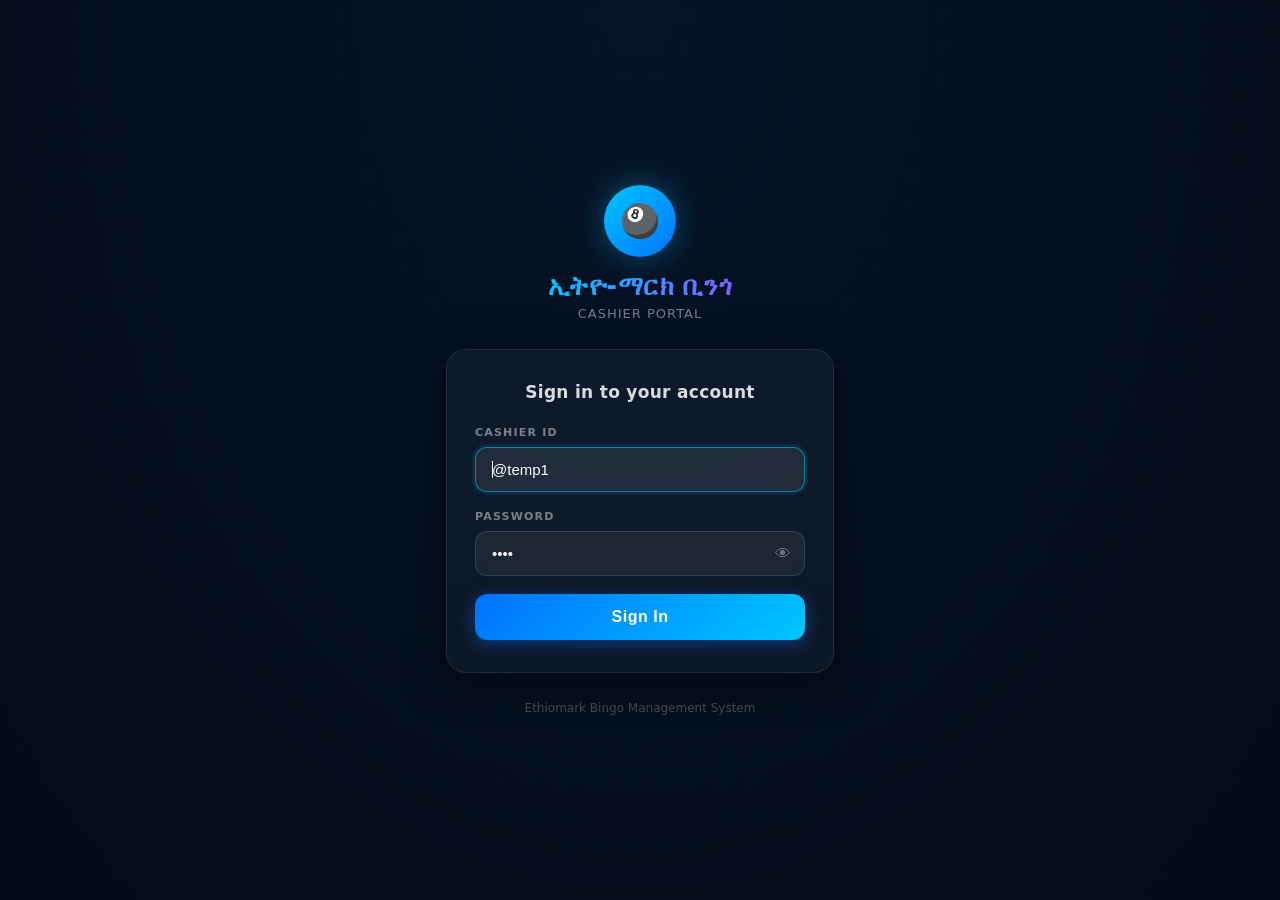
==== index.html @ 882103a0 "Add option to round profit to nearest ten in settings Adds a new toggle to the settings UI to enable" ====
<!DOCTYPE html>
<html lang="en">
<head>
  <meta charset="UTF-8">
  <meta name="viewport" content="width=device-width, initial-scale=1">
  <title>Ethiomark Bingo</title>

  <!-- ─── Stylesheets ─── -->
  <link rel="stylesheet" href="bootstrap/css/base.css">
  <link rel="stylesheet" href="bootstrap/css/app.css">
  <link rel="stylesheet" href="bootstrap/css/themes.css">

  <!-- ─── Thin IDB wrapper (audio cache) ─── -->
  <script>
    const dbPromise = (function () {
      return new Promise((resolve, reject) => {
        const req = indexedDB.open('bingo-audio-cache', 1);

        req.onupgradeneeded = e => {
          const db = e.target.result;
          if (!db.objectStoreNames.contains('audios')) {
            db.createObjectStore('audios');
          }
        };

        req.onsuccess = e => {
          const idb = e.target.result;
          resolve({
            get: (store, key) => new Promise((res, rej) => {
              const r = idb.transaction(store, 'readonly').objectStore(store).get(key);
              r.onsuccess = () => res(r.result);
              r.onerror  = () => rej(r.error);
            }),
            transaction: (store, mode) => {
              const tx = idb.transaction(store, mode);
              const st = tx.objectStore(store);
              return {
                objectStore: () => st,
                store: { put: (blob, key) => st.put(blob, key) },
                done: new Promise((res, rej) => {
                  tx.oncomplete = res;
                  tx.onerror    = () => rej(tx.error);
                })
              };
            }
          });
        };

        req.onerror = () => reject(req.error);
      });
    })();
  </script>

  <!-- ─── Theme init (runs before render to avoid flash) ─── -->
  <script>
    (function () {
      var t = localStorage.getItem('em_theme') || 'dark';
      document.documentElement.setAttribute('data-theme', t);
    })();
  </script>

  <!-- ─── External libraries ─── -->
  <script src="bootstrap/js/jquery.js"></script>
  <script src="bootstrap/js/bootstrap.bundle.min.js"></script>
  <script src="cards_data.js"></script>
  <script src="db.js"></script>
  <script src="api.js"></script>

  <style>
    /* ── Bonus notification popup ── */
    .bonus-notification {
      position: fixed;
      top: 18%;
      right: 50px;
      margin-right: 10px;
      width: 250px;
      padding: 15px;
      background-color: #fff;
      border-radius: 20px;
      border: 3px solid green;
      box-shadow: 0 8px 16px rgba(0, 0, 0, 0.2);
      z-index: 9999;
      text-align: center;
      animation: slideIn 1s ease-out forwards, shake 0.5s infinite;
    }

    .close-btn {
      position: absolute;
      top: -10px;
      right: -10px;
      font-size: 24px;
      font-weight: bold;
      color: white;
      background-color: #ff8c00;
      border-radius: 50%;
      padding: 5px 10px;
      cursor: pointer;
      box-shadow: 0 4px 8px rgba(0, 0, 0, 0.3);
      transition: background-color 0.3s, transform 0.2s;
      z-index: 10000;
    }
    .close-btn:hover {
      background-color: #ff4500;
      transform: scale(1.2);
    }

    .bonus-text {
      font-weight: bold;
      letter-spacing: 2px;
      font-size: 30px;
      color: green;
      background: linear-gradient(to right, #ffcc33, #ff8c00);
      -webkit-background-clip: text;
      border: 3px solid #ffb400;
      padding: 10px;
      border-radius: 10px;
      box-shadow: 0 0 10px #ffb400, 0 0 15px #ff8c00, 0 0 20px #ff8c00;
      position: relative;
    }

    .confetti {
      position: absolute;
      top: -50px;
      left: 0;
      right: 0;
      height: 100px;
      pointer-events: none;
      overflow: hidden;
    }

    /* ── Animations ── */
    @keyframes slideIn {
      0%   { transform: translateX(100%); opacity: 0; }
      100% { transform: translateX(0);    opacity: 1; }
    }
    @keyframes shake {
      0%, 100% { transform: translateX(0); }
      25%       { transform: translateX(-5px); }
      50%       { transform: translateX(5px); }
      75%       { transform: translateX(-5px); }
    }

    .blink {
      animation: blinker 1s linear infinite;
    }
    @keyframes blinker {
      50% { opacity: 0; }
    }

    @keyframes blink {
      0%   { opacity: 1; }
      50%  { opacity: 0; }
      100% { opacity: 1; }
    }

    /* ── BINGO draw buttons (B/I/N/G/O column labels) ── */
    .bingo-button {
      display: inline-flex;
      align-items: center;
      justify-content: center;
      width: clamp(28px, 6.5vw, 85px);
      font-size: clamp(12px, 3.2vw, 40px);
      background-color: #007bff;
      color: white;
      border: none;
      padding: clamp(3px, 1vw, 15px) clamp(2px, 0.6vw, 10px);
      border-radius: 5px;
      font-weight: 700;
      margin: clamp(1px, 0.4vw, 5px);
      text-align: center;
      vertical-align: middle;
      box-sizing: border-box;
      cursor: pointer;
    }

    @keyframes wave {
      0%   { transform: translateY(-10px); }
      50%  { transform: translateY(10px); }
      100% { transform: translateY(-10px); }
    }
    .bingo-button.wave-animation {
      animation: wave 1s;
    }

    /* ── Grid shuffle scanner flash ── */
    .numbox.grid-scanning {
      background    : #00c6ff !important;
      color         : #000    !important;
      box-shadow    : 0 0 10px rgba(0,198,255,0.9) !important;
      transform     : scale(1.12);
      z-index       : 2;
      transition    : background 0.04s, transform 0.04s, box-shadow 0.04s;
    }

    #selected-numbers {
      display: flex;
      flex-wrap: wrap;
      justify-content: flex-start;
      gap: 10px;
      padding: 10px;
    }

    /* ── Info bar (top game section) ── */
    .info-bar {
      display: flex;
      flex-direction: row;
      align-items: center;
      width: 100%;
      height: clamp(100px, 22vh, 200px);
      box-sizing: border-box;
      /* padding: 6px clamp(8px, 4vw, 58px) 6px 4px; */
      gap: clamp(6px, 1.5vw, 12px);
      overflow: hidden;

      /* border: 5px solid red; */
      margin-bottom: 5px;
    }

    .info-ball-col {
      flex: 0 0 auto;
      width: clamp(90px, 20vw, 200px);
      /* height: clamp(80px, 12vh, 138px);
       */
      height: 100%;
      overflow: hidden;
      display: flex;
      align-items: center;
      justify-content: center;
    }
    .info-ball-col .ball2 {
      width: clamp(4.5rem, 11vw, 16rem) !important;
      height: clamp(4.5rem, 11vw, 16rem) !important;
    }

    .info-results-col {
      flex: 1 1 0;
      min-width: 0;
      display: flex;
      flex-direction: column;
      justify-content: center;
      /* height: clamp(80px, 12vh, 138px); */
      height: 100%;
      overflow: hidden;
    }
    .info-results-col .lastcall {
      margin: 0 0 4px 0;
      font-size: clamp(12px, 1.8vw, 18px);
    }
    .info-results-col .tgable-container {
      overflow: hidden;
      width: 100%;
      max-width: 100%;
    }
    .info-results-col #bingo-table {
      width: 100%;
      max-width: 100%;
      table-layout: fixed;
    }
    .info-results-col .bingo-call {
      font-size: clamp(14px, 2.8vw, 30px) !important;
      height: 2.2rem !important;
      margin-left: 0 !important;
      padding: 0 2px;
      width: auto;
    }

    .info-derash-col {
      flex: 0 0 clamp(130px, 16vw, 200px);
      /* height: clamp(80px, 12vh, 138px); */
      height: 100%;
      overflow: hidden;
      display: flex;
      align-items: center;
      justify-content: center;
    }
    .info-derash-col .derash-box  { width: 100% !important; height: 100% !important; }
    .info-derash-col .amount      { font-size: clamp(18px, 3.2vw, 34px) !important; }
    .info-derash-col .total-calls { font-size: clamp(13px, 2.2vw, 24px) !important; }
    .info-derash-col .total-card  { font-size: clamp(10px, 1.4vw, 14px) !important; }

 
    /* ── Mobile (≤ 768px) ── */
    @media screen and (max-width: 768px) {
      /* Info bar: stack vertically */
      .info-bar { flex-direction: column; height: auto; padding: 6px 8px; gap: 8px; }
      .info-ball-col { width: 100%; height: 76px; overflow: visible; }
      .info-ball-col .ball2 { width: 4.5rem !important; height: 4.5rem !important; }
      .info-results-col { width: 100%; height: auto; }
      .info-results-col .bingo-call { font-size: 17px !important; height: 1.6rem !important; }
      .info-results-col .lastcall   { font-size: 13px; }
      .info-derash-col { flex: none; width: 100%; height: auto; }
      .info-derash-col .amount      { font-size: 22px !important; }
      .info-derash-col .total-calls { font-size: 16px !important; }
      .info-derash-col .total-card  { font-size: 12px !important; }

      /* Control buttons: wrap into neat rows */
      .setting_box {
        flex-wrap: wrap !important;
        gap: 7px !important;
        width: 100% !important;
        margin: 8px auto !important;
        justify-content: center !important;
        padding: 0 8px !important;
      }
      .btnbingo, .btnshuffle {
        flex: 1 1 calc(32% - 8px) !important;
        max-width: none !important;
        height: 52px !important;
        font-size: 15px !important;
        min-width: 72px !important;
        padding: 0 8px !important;
      }
      .sound-input-text {
        flex: 1 1 calc(50% - 4px) !important;
        width: auto !important;
        height: 50px !important;
        margin: 0 !important;
      }
      .voiceselect { width: 100% !important; font-size: 13px !important; height: 50px !important; }
      .check_card {
        flex: 1 1 calc(50% - 4px) !important;
        width: auto !important;
        height: 50px !important;
        margin: 0 !important;
      }
      .card-input  { height: 50px !important; font-size: 15px !important; }
      #mycheck.btnbingo {
        flex: 0 0 100% !important;
        max-width: 100% !important;
        min-width: 0 !important;
        height: 52px !important;
      }

      /* Speed slider */
      .slidecontainer { width: 100% !important; padding: 0 8px !important; }
      #myRange { height: 44px !important; }

      /* Game status bar */
      #game-status-bar { flex-wrap: wrap !important; gap: 4px !important; font-size: 12px !important; padding: 4px 10px !important; }

      /* Bonus */
      #bonusContainer  { right: 8px !important; left: 8px !important; width: auto !important; }
      .bonus-notification { right: 8px !important; left: 8px !important; width: auto !important; top: 10% !important; }
    }

    /* ── Small mobile (≤ 480px) ── */
    @media screen and (max-width: 480px) {
      /* numbox/txtbox: drop fixed heights to let aspect-ratio work */
      .numbox { font-size: 9px !important; margin: 0 !important; }
      .txtbox { font-size: 10px !important; margin: 0 !important; min-width: 22px !important; }

      /* Three main game buttons per row */
      .btnbingo, .btnshuffle {
        height: 46px !important;
        font-size: 13px !important;
        padding: 0 6px !important;
      }
      .voiceselect  { font-size: 12px !important; height: 46px !important; }
      .card-input   { height: 46px !important; font-size: 13px !important; }
      #mycheck.btnbingo { height: 46px !important; font-size: 13px !important; }
      #rand { font-size: 34px !important; }

      /* Speed slider compact */
      .slidecontainer p { font-size: 17px !important; }
      #myRange { height: 40px !important; }
    }

    /* ── Extra-small (≤ 360px) ── */
    @media screen and (max-width: 360px) {
      .btnbingo, .btnshuffle { height: 42px !important; font-size: 11px !important; }
      .voiceselect  { font-size: 11px !important; height: 42px !important; }
      .card-input   { height: 42px !important; font-size: 11px !important; }
      #mycheck.btnbingo { height: 42px !important; }
    }
  </style>

  <!-- ─── Voice / audio configuration ─── -->
  <script>
    /* All voice directory paths (one per voice pack) */
    const directories = [
      'assets/afall/sound/new-voice/',
      'assets/afall/sound/addis/',
      'assets/afall/sound/voice/',
      'assets/afall/sound/nigus/',
      'assets/afall/sound/modern-arada/',
      'assets/afall/sound/modern-formal/',
      'assets/afall/sound/yordi/',
      'assets/afall/sound/beti/',
      'assets/afall/sound/foromifa/',
      'assets/afall/sound/gual/',
      'assets/afall/sound/wedi/'
    ];

    /* 1.wav … 75.wav for every directory */
    const dynamicVoiceFiles = Array.from({ length: 75 }, (_, i) => `${i + 1}.wav`);

    /* Shared sound effects (not per-voice-pack) */
    const specialFiles = {
      'goodbingo.mp3':      'assets/afall/sound/',
      'good.wav':           'assets/afall/sound/',
      'lijemr_new.mp3':     'assets/afall/sound/',
      'locked_card.mp3':    'assets/afall/sound/',
      'notgood.wav':        'assets/afall/sound/',
      'notreg.wav':         'assets/afall/sound/',
      'shuffle.wav':        'assets/afall/sound/',
      'start.mp3':          'assets/afall/sound/',
      'StartupSound.opus':  'assets/afall/sound/',
      'stop.mp3':           'assets/afall/sound/',
      'clapping.mp3':       'assets/afall/sound/'
    };

    /* Flat list of { file, directory } objects for all voice files */
    const voiceFiles = [
      ...directories.map(dir => dynamicVoiceFiles.map(file => ({ file, directory: dir }))).flat(),
      ...Object.entries(specialFiles).map(([file, directory]) => ({ file, directory }))
    ];

    let activeAudios = [];

    /* ─── App entry point ─── */
    window.onload = async () => {
      /* Redirect to login if no active session */
      if (!API.getSession()) {
        location.replace('login.html');
        return;
      }

      /* Show the progress bar while seeding cards */
      const barEl  = document.getElementById('audioPreloadBar');
      const pctEl  = document.getElementById('audioPreloadPercent');
      const wrapEl = document.getElementById('audioPreloadProgress');
      if (wrapEl) wrapEl.style.display = 'block';

      /* Step 1: open DB, generate machine ID, reset daily round, seed defaults */
      await API.init();
      await API.getMachineId();
      await API.checkAndResetDailyRound();
      await API.seedCashiers([{
        id: '@temp1',
        password_hash: 'a01610228fe998f515a72dd730294d87',
        settings_json: '{"bonus":{"status":"on","amount":"50","per_day":"1"},"system":{"check_result":"auto","color_mode":"two","profit":"12","good_bingo_sound":"1"},"toggles":{"will_start":true,"started":true,"stopped":true,"show_card_count":true}}'
      }]);
      await API.seedCards(pct => {
        if (barEl) barEl.style.width = pct + '%';
        if (pctEl) pctEl.textContent  = pct + '%';
      });

      /* Step 2: one-time migration from localStorage → IndexedDB */
      const lsState    = localStorage.getItem('game_state');
      const lsSettings = localStorage.getItem('app_settings');
      const lsHistory  = localStorage.getItem('game_history');
      if (lsState) {
        try {
          await API.saveGameState(JSON.parse(lsState));
          localStorage.removeItem('game_state');
        } catch (e) {}
      }
      if (lsSettings) {
        try {
          await API.saveSettings(JSON.parse(lsSettings));
          localStorage.removeItem('app_settings');
        } catch (e) {}
      }
      if (lsHistory) {
        try {
          const h = JSON.parse(lsHistory);
          for (const e of h) await API.addHistory(e);
          localStorage.removeItem('game_history');
        } catch (e) {}
      }

      /* Step 3: populate memory caches */
      window._gameStateCache   = await API.getGameState();
      window._appSettingsCache = await API.getSettings();

      /* ── Anti-cheat refresh guard ──────────────────────────────────────
         If the game was STARTED but the page was refreshed instead of
         finishing normally, the cashier would be able to replay the same
         round. We detect this by checking started_at and force-advance
         to the next round so that round can never be replayed.            */
      const _gs = window._gameStateCache;
      if (_gs.started_at) {
        const _advancedState = Object.assign({}, _gs, {
          round:           (_gs.round || 1) + 1,
          cards:           [],
          last_used_cards: _gs.cards || _gs.last_used_cards || [], /* preserve for reuse */
          randomstring:    '',
          started_at:      '',
          winning_cards:   [],
          locked_cards:    [],
          on_call:         '',
        });
        await API.saveGameState(_advancedState);
        window._gameStateCache = _advancedState;
      }
      /* Step 4: preload selected cards into fast-lookup map (category-aware) */
      const _gsCards  = (window._gameStateCache.cards || []);
      const _gsCat    = window._gameStateCache.cartela_category || '';
      window._loadedCards = {};
      if (_gsCards.length && typeof BINGO_CARDS !== 'undefined') {
        /* Build lookup from in-memory BINGO_CARDS filtered by category so that
           duplicate cartela_numbers across categories always resolve correctly */
        const cardSet = new Set(_gsCards);
        BINGO_CARDS.forEach(c => {
          if (cardSet.has(c[0]) && (!_gsCat || c[6] === _gsCat)) {
            window._loadedCards[c[0]] = c;
          }
        });
        /* Fallback: any registered card still missing → fill from DB */
        const missing = _gsCards.filter(id => !window._loadedCards[id]);
        if (missing.length) {
          const fromDB = await API.getCardsBatch(missing);
          Object.assign(window._loadedCards, fromDB);
        }
      }

      /* Step 5: normal game startup */
      initGameState();
      preloadAudios().catch(err => console.error('Audio preload error:', err));
    };

    /* ─── Audio preloading ─── */
    async function preloadAudios() {
      const progress = document.getElementById('audioPreloadProgress');
      const bar      = document.getElementById('progressBar');
      const pct      = document.getElementById('progressPercent');
      const status   = document.getElementById('statusText');

      /* Fast-path: if the sentinel file is already in IDB, skip all fetching */
      const sentinelKey = btoa('assets/afall/sound/shuffle.wav');
      const alreadyCached = await checkIfFileCached(sentinelKey);
      if (alreadyCached) {
        progress.style.display = 'block';
        bar.style.width        = '100%';
        bar.style.background   = '#2E7D32';
        pct.textContent        = '100%';
        status.textContent     = 'Audio Loaded!';
        setTimeout(() => { progress.style.display = 'none'; }, 1200);
        return;
      }

      const audioBlobs          = [];
      const selected_voice      = document.getElementById('voiceselect').value;
      const priority_path       = directories[selected_voice - 1];
      const priorityDirectories = [priority_path];
      const priorityFiles       = Object.keys(specialFiles).map(file => ({ file, directory: specialFiles[file] }));

      progress.style.display = 'block';
      let loadedFiles  = 0;
      const totalFiles = Object.keys(specialFiles).length + voiceFiles.length + 2;

      function updateProgress() {
        loadedFiles++;
        const percent = Math.min(Math.round((loadedFiles / totalFiles) * 100), 100);
        bar.style.width    = percent + '%';
        pct.textContent    = percent + '%';
        if (percent === 100) bar.style.background = '#2E7D32';
      }

      /* Load shared sound effects first (highest priority) */
      for (const { file, directory } of priorityFiles) {
        await preloadAudioFile(`${directory}${file}`, audioBlobs);
        updateProgress();
      }

      /* Load selected voice pack */
      for (const { file, directory } of voiceFiles) {
        if (priorityDirectories.includes(directory)) {
          await preloadAudioFile(`${directory}${file}`, audioBlobs);
          updateProgress();
        }
      }
      if (audioBlobs.length > 0) {
        await storeAudiosInBulk(audioBlobs);
        updateProgress();
      }

      /* Load remaining voice packs in background */
      const remainingAudioBlobs = [];
      for (const { file, directory } of voiceFiles) {
        if (!priorityDirectories.includes(directory)) {
          await preloadAudioFile(`${directory}${file}`, remainingAudioBlobs);
          updateProgress();
        }
      }
      if (remainingAudioBlobs.length > 0) {
        await storeAudiosInBulk(remainingAudioBlobs);
        updateProgress();
      }

      status.textContent = 'Audio Loaded!';
      setTimeout(() => { progress.style.display = 'none'; }, 2000);
    }

    async function preloadAudioFile(audioUrl, audioBlobs) {
      const isCached = await checkIfFileCached(btoa(audioUrl));
      if (isCached) return;
      try {
        const response = await fetch(audioUrl);
        if (!response.ok) { console.warn('Skipped missing audio.'); return; }
        const blob = await response.blob();
        audioBlobs.push({ url: btoa(audioUrl), blob });
      } catch (e) {
        console.error('Failed to fetch audio.');
      }
    }

    async function checkIfFileCached(url) {
      const db         = await dbPromise;
      const cachedBlob = await db.get('audios', url);
      return cachedBlob !== undefined;
    }

    async function storeAudiosInBulk(audioBlobs) {
      if (!audioBlobs.length) return;
      const db = await dbPromise;
      const tx = db.transaction('audios', 'readwrite');
      for (const { url, blob } of audioBlobs) tx.store.put(blob, url);
      await tx.done;
    }

    async function getAudio(url) {
      const db = await dbPromise;
      try { return await db.get('audios', url); } catch (e) { return null; }
    }

    async function playAudio(voicePath) {
      const blob = await getAudio(btoa(voicePath));
      if (blob) {
        const audio = new Audio(URL.createObjectURL(blob));
        audio.preload = 'auto';
        activeAudios.push(audio);
        audio.play().catch(e => console.error('Play error:', e));
      } else {
        try {
          const resp = await fetch(voicePath);
          if (!resp.ok) return;
          const fetchedBlob = await resp.blob();
          const audio = new Audio(URL.createObjectURL(fetchedBlob));
          audio.preload = 'auto';
          activeAudios.push(audio);
          audio.play().catch(e => console.error('Play error:', e));
        } catch (e) {}
      }
    }

    /* Play a voice sound by number or filename */
    function voices(rb) {
      const rbStr      = String(rb);
      const selectvoice = document.getElementById('voiceselect').value;
      if (rbStr.includes('.')) {
        playAudio(`assets/afall/sound/${rbStr}`);
      } else {
        const path = directories[selectvoice - 1];
        const vf   = voiceFiles[rb - 1] && voiceFiles[rb - 1].file;
        if (path && vf) playAudio(`${path}${vf}`);
      }
    }

    /* ─── Utility helpers ─── */
    function showAlert(message, type) {
      var d = document.getElementById('customAlert');
      d.innerHTML   = message;
      d.style.display = 'block';
      d.className   = 'custom-alert alert-' + type;
      setTimeout(() => { d.style.display = 'none'; }, 3000);
    }

    function updateBonusModalImage(bonusStatus) {
      const imgBonus = document.getElementById('bonus-modal-img');
      const imgCard  = document.getElementById('selected-numbers-container-img');
      if (!imgBonus || !imgCard) return;
      if (bonusStatus === 'on') {
        imgBonus.style.display = '';
        imgCard.style.display  = 'none';
      } else {
        imgBonus.style.display = 'none';
        imgCard.style.display  = '';
      }
    }

    /* ── STARTED → COMPLETED transition ──
       Uses the financial snapshot stored in game state at start time so
       profit is never recalculated and is always consistent. */
    function saveGameToHistory(opts) {
      opts = opts || {};
      const gs         = getGameState();
      if (!gs.cards || !gs.cards.length) return;

      const cashierId  = API.getSession() || '';
      const winners    = opts.winners  || gs.winning_cards || [];
      const on_call    = opts.on_call  || gs.on_call || '';

      /* Financial data comes from the snapshot saved at _doStartBingo time */
      const total_bet  = gs.round_total  || (gs.cards.length * (gs.price || 0));
      const paid       = gs.round_paid   !== undefined ? gs.round_paid   : total_bet;
      const income_net = gs.round_profit !== undefined ? gs.round_profit : 0;
      const bonus      = 0;

      const completedAt  = new Date().toISOString();
      const historyEntry = {
        round:        gs.round        || 1,
        date:         completedAt,
        cards:        gs.cards,
        price:        gs.price        || 0,
        pattern:      gs.pattern      || 1,
        sound:        gs.sound        || 1,
        randomstring: gs.randomstring || '',
        status:       'completed',
        cashier_id:   cashierId,
        winners:      winners,
        on_call:      on_call,
        total_bet:    total_bet,
        paid:         paid,
        bonus:        bonus,
        income_net:   income_net,
      };

      /* STARTED → COMPLETED; fall back to adding new record if none found */
      API.updateHistoryByRound(gs.round || 1, 'started', historyEntry)
        .then(found => { if (!found) API.addHistory(historyEntry).catch(() => {}); })
        .catch(() => { API.addHistory(historyEntry).catch(() => {}); });

      /* Save final transaction record (randomstring + winners now known) */
      API.addTransaction({
        cashier_id:     cashierId,
        game_round:     gs.round    || 1,
        santim:         gs.price    || 0,
        sew:            gs.cards.length,
        income:         total_bet,
        paid:           paid,
        income_net:     income_net,
        bonus:          bonus,
        date:           completedAt,
        result:         gs.randomstring || '',
        checked_number: winners.join(','),
        on_call:        on_call,
        status:         'completed',
      }).catch(() => {});

      /* Stamp today so daily-reset knows the last active date */
      API.stampActiveDate();
    }
  </script>
</head>
<body>

<!-- ─── Audio preload progress bar ─── -->
<div id="audioPreloadProgress"
     style="display:none; position:fixed; bottom:20px; left:20px; z-index:2000;
            width:260px; font-family:Arial, sans-serif;">
  <div style="text-align:center; margin-bottom:1px;">
    <div style="display:inline-block; padding:2px 15px; background:#2c3e50; border-radius:20px;">
      <span id="statusText"
            style="color:#ecf0f1; font-weight:500; font-size:15px; letter-spacing:0.5px;">
        Downloading Audio
      </span>
    </div>
  </div>
  <div style="width:100%; height:26px; background:#e0e5e9; border-radius:13px;
              overflow:hidden; box-shadow:inset 0 1px 3px rgba(0,0,0,0.2); position:relative;">
    <div id="progressBar"
         style="height:100%; width:0%; background:linear-gradient(to right,#3498db,#2980b9);
                transition:width 0.4s;">
      <div id="progressPercent"
           style="position:absolute; width:100%; text-align:center; line-height:26px;
                  color:white; font-weight:700; font-size:18px;">
      </div>
    </div>
  </div>
</div>

<!-- ─── Flash alert ─── -->
<div id="customAlert" class="custom-alert" style="display:none; position:fixed; top:20px; right:20px; z-index:2000;"></div>

<div id="overlay" class="hidden"></div>

<!-- ─── Bonus drawn notification ─── -->
<div style="display:none;" class="bonus-notification" id="bonusNotification">
  <span class="close-btn" onclick="closeNotification()">×</span>
  <h1 id="gift-bonus" class="bonus-text"></h1>
  <div class="confetti"></div>
</div>
<script>
  function closeNotification() {
    document.getElementById('bonusNotification').style.display = 'none';
  }
</script>

<!-- ─── Hidden data elements (populated by initGameState) ─── -->
<p id="ran_voice"                hidden>1</p>
<p id="patt"                     hidden>1</p>
<p id="start_get_mony_from"      hidden>0</p>
<p id="bonus_eligiblity_starts_from" hidden>0</p>
<p id="lock_round_up_last_digit" hidden>0</p>
<p id="round"                    hidden>1</p>
<p id="sew"                      hidden>0</p>
<p id="birr"                     hidden>0</p>
<p id="bala"                     hidden>9999</p>
<p id="profit"                   hidden>0</p>
<p id="new_bonus_status"         hidden style="font-size:50px;">off</p>
<p id="new_bonus_amount"         hidden style="font-size:50px;">20</p>
<p id="max_new_bonus_per_day"    hidden style="font-size:50px;">1</p>
<p id="new_bonus_chance"         hidden style="font-size:50px;">3</p>
<p id="bonusCutSize_tobe_locked" hidden style="font-size:50px;"></p>
<p id="todays_new_bonus_count"   hidden style="font-size:50px;">0</p>
<p id="auto_check_result"        hidden style="font-size:50px;">manual</p>
<p id="color"                    hidden style="font-size:50px;">two</p>
<p id="good_bingo_sound"         hidden style="font-size:50px;">0</p>
<p id="profit_json"              hidden style="font-size:50px;"></p>
<p id="partner_id"               hidden style="font-size:50px;">0</p>
<p id="partner_settings_json_status" hidden style="font-size:50px;">off</p>
<p id="fd"  hidden></p>
<p id="wc"  hidden></p>

<!-- ─── IDB-backed game state helpers ─── -->
<script>
  window._gameStateCache   = {};
  window._appSettingsCache = {};
  window._loadedCards      = {}; /* card id → card array, preloaded at game start */

  function getGameState()   { return window._gameStateCache; }
  function getAppSettings() { return window._appSettingsCache; }

  function saveGameState(s) {
    window._gameStateCache = s;
    API.saveGameState(s);
  }

  /* ─── Populate UI from persisted state ─── */
  function initGameState() {
    const gs       = getGameState();
    const settings = getAppSettings();
    const round    = gs.round || 1;

    document.getElementById('round').innerText = round;

    const cards = gs.cards  || [];
    const price = gs.price  || 0;
    document.getElementById('sew').innerText   = cards.length;
    document.getElementById('birr').innerText  = price;
    document.getElementById('patt').innerText  = gs.pattern || 1;

    const sound = gs.sound || 1;
    document.getElementById('ran_voice').innerText = sound;
    const vs = document.getElementById('voiceselect');
    if (vs) vs.value = sound;

    const speed   = gs.speed_range || 3;
    const myRange = document.getElementById('myRange');
    if (myRange) {
      myRange.value = speed;
      document.getElementById('demo').textContent = speed;
    }

    const bonusStatus = settings.bonus?.status || 'off';
    document.getElementById('new_bonus_status').innerText     = bonusStatus;
    document.getElementById('new_bonus_amount').innerText     = settings.bonus?.amount    || 20;
    document.getElementById('max_new_bonus_per_day').innerText = settings.bonus?.per_day  || 1;
    document.getElementById('auto_check_result').innerText        = settings.system?.check_result   || 'manual';
    document.getElementById('good_bingo_sound').innerText         = settings.system?.good_bingo_sound || '0';
    document.getElementById('profit').innerText                   = settings.system?.profit   || '0';
    document.getElementById('lock_round_up_last_digit').innerText = settings.system?.lock_round_up_last_digit ?? 0;

    const bonusBtn  = document.getElementById('bonus');
    const bonusCont = document.getElementById('bonusContainer');
    if (bonusStatus === 'on') {
      if (bonusBtn)  bonusBtn.style.display  = '';
      if (bonusCont) bonusCont.style.display = 'block';
    } else {
      if (bonusBtn) bonusBtn.style.display = 'none';
    }
    updateBonusModalImage(bonusStatus);

    const today     = new Date().toDateString();
    const bonusMeta = JSON.parse(localStorage.getItem('bonus_meta') || '{}');
    const todaysCount = (bonusMeta.date === today) ? (bonusMeta.count || 0) : 0;
    document.getElementById('todays_new_bonus_count').innerText = todaysCount;

    document.getElementById('modal-round-number').innerHTML = 'Round ' + round;
    document.getElementById('cardCounter').innerHTML        = 'ብዛት : ' + cards.length;

    renderRegisteredCards(cards, price, round);
    applySavedSettings(settings);

    /* Refresh package balance pill each time modal opens */
    if (typeof refreshBalanceDisplay === 'function') refreshBalanceDisplay();
    $('#myModal').modal('show');
  }

  /* ─── Show game stats in the start modal ─── */
  function renderRegisteredCards(cards, price, round) {
    document.getElementById('modal-round-number').innerHTML = 'Round ' + round;

    const patternNames = {
      1: 'Any 1 Line',   2: 'Any 2 Lines', 3: 'Any Horizontal', 4: 'Any Vertical',
      5: 'X Pattern',    6: 'Four Corners', 7: 'Center Corners', 8: 'Meskel',
      9: 'T Shape',     10: 'Reverse T',  11: 'L Shape',       12: 'Full Card'
    };

    const gi          = document.getElementById('modal-game-info');
    const noCardsView = document.getElementById('modal-no-cards-view');

    if (cards.length > 0) {
      /* ── Cards registered: hide title, show ደራሽ revenue; image stays ── */
      if (noCardsView) noCardsView.style.display = 'none';
      if (gi)          gi.style.display          = 'block';

      const total_bet  = cards.length * (price || 0);
      const profit_pct = parseInt(document.getElementById('profit')?.innerText) || 0;
      let   derash     = total_bet;
      if (total_bet >= 11) {
        let house_profit = total_bet * profit_pct / 100;
        const ld = house_profit % 10;
        house_profit = house_profit - ld + (ld > 5 ? 10 : 0);
        if (house_profit < 10) house_profit = 10;
        derash = total_bet - house_profit;
      }
      const miRev = document.getElementById('mi-revenue');
      if (miRev) miRev.textContent = derash.toLocaleString() + ' ብር';

      const mybtn = document.getElementById('mybtn');
      if (mybtn) { mybtn.style.opacity = ''; mybtn.title = ''; }
    } else {
      /* ── No cards: show brand title; image stays ── */
      if (gi)          gi.style.display          = 'none';
      if (noCardsView) noCardsView.style.display = 'block';

      const mybtn = document.getElementById('mybtn');
      if (mybtn) { mybtn.style.opacity = '0.45'; mybtn.title = 'Register cards first'; }
    }
  }

  /* ─── Apply persisted settings to the settings panel UI ─── */
  function applySavedSettings(settings) {
    if (!settings) return;

    const setBonusEl    = document.getElementById('settings_set_bonus');
    const bonusAmountEl = document.getElementById('settings_bonus_amount');
    const bonusOptionsEl = document.getElementById('sittings_bonus_options');
    const bonusSubMenu  = document.querySelector('.bonus-submenu');

    if (setBonusEl)    setBonusEl.value    = settings.bonus?.status   || 'off';
    if (bonusAmountEl) bonusAmountEl.value = settings.bonus?.amount   || '20';
    if (bonusOptionsEl) bonusOptionsEl.value = settings.bonus?.per_day || '1';
    if (bonusSubMenu)  bonusSubMenu.style.display = (settings.bonus?.status === 'on') ? 'block' : 'none';

    const cr  = document.getElementById('settings_check_result');
    const cm  = document.getElementById('settings_color_mode');
    const pr  = document.getElementById('settings_cashier_profit');
    const gs_ = document.getElementById('settings_good_bingo_sound');
    if (cr)  cr.value  = settings.system?.check_result    || 'manual';
    if (cm)  cm.value  = settings.system?.color_mode      || 'two';
    if (pr)  pr.value  = settings.system?.profit          || '0';
    if (gs_) gs_.value = settings.system?.good_bingo_sound || '0';

    /* Profit rounding toggle — stored as 0 (rounding ON) or 1 (rounding OFF) */
    const lrdEl = document.getElementById('settings_lock_round_up_last_digit');
    if (lrdEl) {
      const lrdVal = settings.system?.lock_round_up_last_digit ?? 0;
      lrdEl.checked = (parseInt(lrdVal) === 0); /* checked = rounding ON */
    }

    if (settings.toggles) {
      $('#will_start_sound_toggle').prop('checked', settings.toggles.will_start     ?? true);
      $('#started_sound_toggle').prop('checked',    settings.toggles.started        ?? true);
      $('#stopped_sound_toggle').prop('checked',    settings.toggles.stopped        ?? true);
      $('#counte_registerd_card').prop('checked',   settings.toggles.show_card_count ?? true);
      const cc = document.getElementById('cardCounter');
      if (cc) cc.style.display = settings.toggles.show_card_count ? 'inline' : 'none';
    }
  }
</script>

<!-- ─── Start game logic ─── -->
<script>
  var hasBeenCalled = false;

  function startbingo() {
    if (hasBeenCalled) return false;

    /* Guard: require a registered game (cards must be set up first) */
    const gs = getGameState();
    if (!gs || !gs.cards || !gs.cards.length) {
      showAlert('ምዝገባ አልተደረገም — መጀመሪያ ካርዶችን ይመዝግቡ። (No cards registered — please register cards first.)', 'danger');
      return false;
    }

    hasBeenCalled = true;

    /* Check package balance before allowing game to start */
    API.getBalance().then(bal => {
      if (bal.available <= 100) {
        hasBeenCalled = false;
        if (typeof showPackageOverlay === 'function') showPackageOverlay('locked');
        return;
      }
      _doStartBingo();
      /* Warn when balance is nearly exhausted (< 15% remaining) */
      if (bal.deposited > 0 && bal.available / bal.deposited < 0.15) {
        setTimeout(() => {
          if (typeof showBalanceWarning === 'function') showBalanceWarning(bal.available);
        }, 2000);
      }
    });
    return false;
  }

  function _doStartBingo() {
    const startButton = document.getElementById('mybtn');
    startButton.disabled = true;

    const totalCardsSelected = parseInt(document.getElementById('sew').innerText) || 0;
    const betAmountPerCard   = parseInt(document.getElementById('birr').innerText) || 0;
    const balanceAmount      = parseInt(document.getElementById('bala').innerText) || 0;
    const profitPercent      = parseInt(document.getElementById('profit').innerText) || 0;
    const roundNumber        = document.getElementById('round').innerText;
    const lockRoundDigitRule = parseInt(document.getElementById('lock_round_up_last_digit').innerText) || 0;
    const startMoneyFrom     = parseInt(document.getElementById('start_get_mony_from').innerText) || 0;
    const bonusStartFrom     = parseInt(document.getElementById('bonus_eligiblity_starts_from').innerText) || 0;

    document.getElementById('round_number_bellow_5').innerHTML = 'Round ' + roundNumber;

    /* Show/hide bonus button based on settings */
    const bonusEnabled = document.getElementById('settings_set_bonus').value;
    if (bonusEnabled === 'on') {
      const bonusBtn = document.getElementById('bonus');
      const bonusContainer = document.getElementById('bonusContainer');
      if (bonusBtn) bonusBtn.disabled = false;
      if (bonusContainer) bonusContainer.style.display = 'block';
    } else {
      const bonusBtn = document.getElementById('bonus');
      if (bonusBtn) bonusBtn.style.display = 'none';
    }

    /* Calculate total bet */
    const totalBet = totalCardsSelected * betAmountPerCard;
    let roundedProfit = 0;
    let roundeDerash = 0;

    if (totalBet >= 11) {
      let profitAmountTEMP = 0;
      // default
      if (profitPercent == 0) {
        if      (totalBet >= 11  && totalBet < 120)  profitAmountTEMP = totalBet * 0.15;
        else if (totalBet > 120  && totalBet < 320)  profitAmountTEMP = totalBet * 0.20;
        else if (totalBet >= 320 && totalBet < 800)  profitAmountTEMP = totalBet * 0.25;
        else if (totalBet >= 800 && totalBet < 1000) profitAmountTEMP = totalBet * 0.30;
        else if (totalBet >= 1000)                   profitAmountTEMP = totalBet * 0.35;
        else                                         profitAmountTEMP = totalBet * 0.40;
      } else { 
        // user defined
        profitAmountTEMP = totalBet * profitPercent / 100;
      }

      if (lockRoundDigitRule == 0) {
        const lastDigit = profitAmountTEMP % 10;
        roundedProfit = profitAmountTEMP - lastDigit + (lastDigit > 5 ? 10 : 0);
      } else {
        roundedProfit = profitAmountTEMP;
      }

      if (roundedProfit < 10) roundedProfit = 10;
    }

    
    if (totalCardsSelected != 0 && betAmountPerCard != 0 && balanceAmount > 0) {
      if (totalBet < startMoneyFrom) {
        document.getElementById('amount').innerText  = totalBet + ' ብር ወሳጅ';
        document.getElementById('amount1').innerText = totalBet;
      } else {
        document.getElementById('amount').innerText  = (totalBet - roundedProfit) + ' ብር ወሳጅ';
        document.getElementById('amount1').innerText = (totalBet - roundedProfit);
      }
    }

    /* Update game status bar */
    const patternNames = {
      1: 'Any 1 Line', 2: 'Any 2 Lines', 3: 'Any Horizontal', 4: 'Any Vertical',
      5: 'X Pattern', 6: 'Four Corners', 7: 'Center Corners', 8: 'Meskel',
      9: 'T Shape', 10: 'Reverse T', 11: 'L Shape', 12: 'Full Card'
    };

    const gameStatusBar = document.getElementById('game-status-bar');
    if (gameStatusBar) {
      gameStatusBar.style.display = 'flex';

      const gameState = getGameState();

      document.getElementById('gsb-round').textContent   = 'Round ' + roundNumber;
      document.getElementById('gsb-pattern').textContent = patternNames[gameState.pattern || 1] || 'Pattern ' + (gameState.pattern || 1);
      document.getElementById('gsb-cards').textContent   = totalCardsSelected;
      document.getElementById('gsb-price').textContent   = betAmountPerCard;
    }

    /* ── PENDING → STARTED ── */
    const gameStateLock = getGameState();
    const startedAt = new Date().toISOString();

    roundeDerash = totalBet - roundedProfit;

    /* Store financial snapshot in game state so finish/refresh can read it */
    gameStateLock.started_at   = startedAt;
    gameStateLock.round_total  = totalBet;
    gameStateLock.round_paid   = roundeDerash;
    gameStateLock.round_profit = roundedProfit;
    saveGameState(gameStateLock);

    if (roundedProfit > 0) API.addRevenue(roundedProfit);

    console.log("\n\n", 
    "totalBet",totalBet," ",
    "roundeDerash",roundeDerash," ",
    "roundedProfit",roundedProfit," ",
    "gameStateLock",gameStateLock," ",
      "\n\n ");
    

    const startedEntry = {
      status: 'started',
      date: startedAt,
      randomstring: '',
      winners: [],
      on_call: '',
      paid: roundeDerash,
      income_net: roundedProfit,
    };

    API.updateHistoryByRound(gameStateLock.round || 1, 'pending', startedEntry)
      .then(found => {
        if (!found) API.addHistory({
          round: gameStateLock.round || 1,
          date: startedAt,
          cards: gameStateLock.cards,
          price: gameStateLock.price || 0,
          pattern: gameStateLock.pattern || 1,
          sound: gameStateLock.sound || 1,
          randomstring: '',
          status: 'started',
          cashier_id: API.getSession() || '',
          winners: [],
          on_call: '',
          total_bet: totalBet,
          paid: roundeDerash,
          bonus: 0,
          income_net: roundedProfit,
        }).catch(() => {});
      }).catch(() => {});

    $('#myModal').modal('hide');

    hasBeenCalled = false;
    startButton.disabled = false;
}
</script>

<!-- ─── Package overlay (license key input) ─── -->
<style>
  #pkg-key-input::placeholder { color: rgba(255, 255, 255, 0.25); }
  #pkg-key-input:focus {
    border-color: rgba(0, 198, 255, 0.5) !important;
    box-shadow: 0 0 0 3px rgba(0, 198, 255, 0.1);
  }
</style>

<div id="pkg-overlay"
     style="display:none; position:fixed; inset:0; z-index:99999;
            background:rgba(5,14,26,0.97); backdrop-filter:blur(8px);
            flex-direction:column; align-items:center; justify-content:center;
            padding:24px; overflow-y:auto;">
  <div style="width:100%; max-width:460px;">

    <!-- Locked banner (shown when balance is zero) -->
    <div id="pkg-locked-banner"
         style="display:none; background:rgba(255,82,82,0.12);
                border:1px solid rgba(255,82,82,0.4); border-radius:14px;
                padding:14px 18px; margin-bottom:16px; text-align:center;">
      <div style="font-size:28px; margin-bottom:6px;">🔒</div>
      <div style="color:#ff5252; font-weight:900; font-size:18px; margin-bottom:4px;">Package Balance Used Up</div>
      <div style="color:rgba(255,130,130,0.85); font-size:13px; line-height:1.6;">
        You cannot start a game until a new license key is added.<br>
        Follow the steps below to top up.
      </div>
    </div>

    <!-- Trial lock banner (shown after 5 failed activation attempts) -->
    <div id="pkg-trial-banner"
         style="display:none; background:rgba(255,152,0,0.1);
                border:1px solid rgba(255,152,0,0.45); border-radius:14px;
                padding:14px 18px; margin-bottom:16px; text-align:center;">
      <div style="font-size:28px; margin-bottom:6px;">🔐</div>
      <div style="color:#ff9800; font-weight:900; font-size:16px; margin-bottom:6px;">Activation Locked</div>
      <div style="color:rgba(255,180,100,0.85); font-size:13px; line-height:1.6;">
        Too many failed attempts. Enter the unlock code from your admin<br>
        to reset the lock and try again.
      </div>
    </div>

    <!-- Step 1: Machine ID -->
    <div style="background:rgba(0,198,255,0.06); border:1px solid rgba(0,198,255,0.2);
                border-radius:16px; padding:18px; margin-bottom:12px;">
      <div style="font-size:11px; font-weight:700; color:rgba(0,198,255,0.6);
                  letter-spacing:1.4px; text-transform:uppercase; margin-bottom:10px;">
        📋 Step 1 — Copy your Machine ID &amp; send it to the admin
      </div>
      <div id="pkg-machine-id"
           style="font-family:monospace; font-size:30px; font-weight:900;
                  letter-spacing:8px; color:#00c6ff; text-align:center;
                  background:rgba(0,198,255,0.08); border-radius:10px;
                  padding:14px 0; cursor:pointer; user-select:all;"
           title="Click to select all">
        ••••••••
      </div>
      <div style="font-size:12px; color:rgba(255,255,255,0.3); text-align:center; margin-top:8px;">
        Click the ID above to select it, then copy (Ctrl+C)
      </div>
    </div>


    <script>
      document.getElementById("pkg-machine-id").onclick = async function () {
        const text = this.innerText.trim();

        try {
          await navigator.clipboard.writeText(text);

          // optional feedback
          const old = this.innerText;
          this.innerText = "COPIED ✓";

          setTimeout(() => {
            this.innerText = old;
          }, 1000);

        } catch (err) {
          console.error("Copy failed:", err);

          // fallback
          const range = document.createRange();
          range.selectNodeContents(this);
          const sel = window.getSelection();
          sel.removeAllRanges();
          sel.addRange(range);
        }
      };
    </script>

    <!-- Step 2: Admin generates key -->
    <div style="background:rgba(249,115,22,0.05); border:1px solid rgba(249,115,22,0.2);
                border-radius:14px; padding:14px 16px; margin-bottom:12px;
                font-size:13px; color:rgba(249,115,22,0.85); line-height:1.7;">
      <strong style="font-size:11px; letter-spacing:1.2px; text-transform:uppercase; display:block; margin-bottom:6px;">
        🔑 Step 2 — Admin generates &amp; sends you a key
      </strong>
       then the system provider will send you the code .
    </div>

    <!-- Balance status grid -->
    <div style="display:grid; grid-template-columns:1fr 1fr 1fr; gap:8px; margin-bottom:12px;">
      <div style="background:rgba(0,198,255,0.07); border:1px solid rgba(0,198,255,0.2);
                  border-radius:12px; padding:10px; text-align:center;">
        <div style="font-size:10px; color:rgba(0,198,255,0.6); font-weight:700;
                    letter-spacing:1px; text-transform:uppercase; margin-bottom:4px;">Deposited</div>
        <div id="pkg-deposited" style="font-size:16px; font-weight:800; color:#00c6ff;">—</div>
      </div>
      <div style="background:rgba(255,215,64,0.07); border:1px solid rgba(255,215,64,0.2);
                  border-radius:12px; padding:10px; text-align:center;">
        <div style="font-size:10px; color:rgba(255,215,64,0.6); font-weight:700;
                    letter-spacing:1px; text-transform:uppercase; margin-bottom:4px;">Collected</div>
        <div id="pkg-used" style="font-size:16px; font-weight:800; color:#ffd740;">—</div>
      </div>
      <div style="background:rgba(0,230,118,0.07); border:1px solid rgba(0,230,118,0.2);
                  border-radius:12px; padding:10px; text-align:center;">
        <div style="font-size:10px; color:rgba(0,230,118,0.6); font-weight:700;
                    letter-spacing:1px; text-transform:uppercase; margin-bottom:4px;">Remaining</div>
        <div id="pkg-available" style="font-size:16px; font-weight:800; color:#00e676;">—</div>
      </div>
    </div>

    <!-- Step 3: Paste & activate key -->
    <div id="pkg-activate-section"
         style="background:rgba(255,255,255,0.04); border:1px solid rgba(255,255,255,0.1);
                border-radius:16px; padding:20px;">
      <div style="font-size:11px; font-weight:700; color:rgba(255,255,255,0.45);
                  letter-spacing:1.2px; text-transform:uppercase; margin-bottom:10px;">
        🔓 Step 3 — Paste the key below and activate
      </div>
      <textarea id="pkg-key-input" rows="2"
                placeholder="e.g.  EM-76058E59-5000-1-A3F92B1C"
                style="width:100%; background:rgba(255,255,255,0.06);
                       border:1px solid rgba(255,255,255,0.12); border-radius:10px;
                       color:#fff; font-family:monospace; font-size:13px;
                       padding:10px 12px; resize:none; outline:none;
                       transition:border-color 0.2s, box-shadow 0.2s; line-height:1.5;">
      </textarea>
      <div id="pkg-key-error"
           style="display:none; color:#ff5252; font-size:12px; font-weight:600;
                  margin-top:8px; padding:8px 10px; background:rgba(255,82,82,0.1);
                  border:1px solid rgba(255,82,82,0.25); border-radius:8px;">
      </div>
      <div id="pkg-key-success"
           style="display:none; color:#00e676; font-size:13px; font-weight:700;
                  margin-top:8px; padding:10px 12px; background:rgba(0,230,118,0.1);
                  border:1px solid rgba(0,230,118,0.25); border-radius:8px; text-align:center;">
      </div>
      <div style="display:flex; gap:10px; margin-top:12px;">
        <button id="pkg-activate-btn"
                style="flex:1; padding:13px; border:none; border-radius:10px; cursor:pointer;
                       background:linear-gradient(135deg,#0072ff,#00c6ff); color:#fff;
                       font-size:15px; font-weight:900; letter-spacing:0.3px;
                       box-shadow:0 4px 16px rgba(0,114,255,0.35);">
          ✓ Activate Package
        </button>
        <button id="pkg-close-btn"
                style="padding:13px 18px; border:1px solid rgba(255,255,255,0.15);
                       border-radius:10px; cursor:pointer; background:rgba(255,255,255,0.04);
                       color:rgba(255,255,255,0.5); font-size:14px;">
          Close
        </button>
      </div>
    </div>

    <!-- Unlock code section (shown instead of key input when trial-locked) -->
    <div id="pkg-unlock-section"
         style="display:none; background:rgba(255,152,0,0.05); border:1px solid rgba(255,152,0,0.3);
                border-radius:16px; padding:20px;">
      <div style="font-size:11px; font-weight:700; color:rgba(255,152,0,0.7);
                  letter-spacing:1.2px; text-transform:uppercase; margin-bottom:10px;">
        🔑 Enter One-Time Unlock Code from Admin
      </div>

      <!-- Nonce display — cashier shares this number with admin -->
      <div style="background:rgba(0,198,255,0.07); border:1px solid rgba(0,198,255,0.2);
                  border-radius:12px; padding:12px 16px; margin-bottom:14px; text-align:center;">
        <div style="font-size:10px; font-weight:700; color:rgba(0,198,255,0.55);
                    letter-spacing:1.3px; text-transform:uppercase; margin-bottom:6px;">
          📋 Tell your admin this Use # (required to generate your code)
        </div>
        <div style="display:flex; align-items:center; justify-content:center; gap:10px;">
          <span style="font-family:monospace; font-size:26px; font-weight:900;
                       color:#00c6ff; letter-spacing:4px;">Use #&thinsp;<span id="pkg-unlock-nonce">0</span></span>
        </div>
        <div style="font-size:11px; color:rgba(255,255,255,0.3); margin-top:5px;">
          Each code is valid only once — the number changes after every use
        </div>
      </div>

      <input id="pkg-unlock-input" type="text" maxlength="8"
             placeholder="e.g.  A3F92B1C"
             style="width:100%; background:rgba(255,255,255,0.06);
                    border:1px solid rgba(255,152,0,0.3); border-radius:10px;
                    color:#ffd740; font-family:monospace; font-size:22px; font-weight:900;
                    letter-spacing:4px; text-align:center; padding:12px; outline:none;
                    text-transform:uppercase;">
      <div id="pkg-unlock-error"
           style="display:none; color:#ff5252; font-size:12px; font-weight:600;
                  margin-top:8px; padding:8px 10px; background:rgba(255,82,82,0.1);
                  border:1px solid rgba(255,82,82,0.25); border-radius:8px;">
      </div>
      <div id="pkg-unlock-success"
           style="display:none; color:#00e676; font-size:13px; font-weight:700;
                  margin-top:8px; padding:10px 12px; background:rgba(0,230,118,0.1);
                  border:1px solid rgba(0,230,118,0.25); border-radius:8px; text-align:center;">
      </div>
      <div style="display:flex; gap:10px; margin-top:12px;">
        <button id="pkg-unlock-btn"
                style="flex:1; padding:13px; border:none; border-radius:10px; cursor:pointer;
                       background:linear-gradient(135deg,#ff6f00,#ff9800); color:#fff;
                       font-size:15px; font-weight:900; letter-spacing:0.3px;
                       box-shadow:0 4px 16px rgba(255,111,0,0.35);">
          🔓 Unlock
        </button>
        <button id="pkg-close-btn2"
                style="padding:13px 18px; border:1px solid rgba(255,255,255,0.15);
                       border-radius:10px; cursor:pointer; background:rgba(255,255,255,0.04);
                       color:rgba(255,255,255,0.5); font-size:14px;">
          Close
        </button>
      </div>
    </div>

  </div>
</div>

<!-- ─── Main user interface ─── -->
<div id="user-content" style="display:block;">

  <!-- Top-right button column -->
  <div id="buttonContainer"
       style="position:absolute; top:0; right:0; z-index:9999;
              display:flex; flex-direction:row; align-items:flex-start; gap:0;">

    <!-- Collapse/expand arrow tab -->
    <button id="sideToggle"
            title="Hide/Show panel"
            style="width:18px; min-width:18px; padding:6px 2px; margin-top:4px;
                   background:rgba(30,60,100,0.82); color:#7dd3fc;
                   border:1px solid rgba(0,198,255,0.35); border-right:none;
                   border-radius:6px 0 0 6px; cursor:pointer; font-size:11px;
                   line-height:1; writing-mode:vertical-lr; letter-spacing:2px;
                   display:flex; align-items:center; justify-content:center;">
      &#9664;
    </button>

    <!-- Collapsible button panel -->
    <div id="sideButtons"
         style="display:flex; flex-direction:column; gap:5px;
                align-items:flex-end; width:50px; padding-right:2px; padding-top:0;">

    <!-- Theme cycle button -->
    <button id="toggleBTN"
            title="Change Theme"
            style="display:flex; align-items:center; justify-content:center;
                   padding:10px 0; background-color:transparent; color:white;
                   border:2px solid #28a745; border-radius:5px; cursor:pointer;
                   width:100%; text-align:center; font-size:18px;">
      🎨
    </button>

    <!-- Fullscreen toggle -->
    <button id="fullscreenBtn"
            style="display:flex; align-items:center; justify-content:center;
                   padding:0; background-color:transparent; color:white;
                   border:2px solid #28a745; border-radius:5px; cursor:pointer;
                   width:100%; text-align:center;">
      <svg width="14" height="14" fill="#ffffff" class="bi bi-fullscreen" viewBox="0 0 16 16">
        <path d="M1.5 1a.5.5 0 0 0-.5.5v4a.5.5 0 0 1-1 0v-4A1.5 1.5 0 0 1 1.5 0h4a.5.5 0 0 1 0 1zM10 .5a.5.5 0 0 1 .5-.5h4A1.5 1.5 0 0 1 16 1.5v4a.5.5 0 0 1-1 0v-4a.5.5 0 0 0-.5-.5h-4a.5.5 0 0 1-.5-.5M.5 10a.5.5 0 0 1 .5.5v4a.5.5 0 0 0 .5.5h4a.5.5 0 0 1 0 1h-4A1.5 1.5 0 0 1 0 14.5v-4a.5.5 0 0 1 .5-.5m15 0a.5.5 0 0 1 .5.5v4a1.5 1.5 0 0 1-1.5 1.5h-4a.5.5 0 0 1 0-1h4a.5.5 0 0 0 .5-.5v-4a.5.5 0 0 1 .5-.5"/>
      </svg>
    </button>

    <!-- Settings -->
    <button id="settings"
            style="display:flex; align-items:center; justify-content:center;
                   padding:0; background-color:transparent; color:white;
                   border:3px solid rgb(243,49,0); border-radius:5px; cursor:pointer;
                   width:100%; text-align:center;">
      <svg width="14" height="8" fill="currentColor" class="bi bi-gear" viewBox="0 0 16 16">
        <path d="M8 4.754a3.246 3.246 0 1 0 0 6.492 3.246 3.246 0 0 0 0-6.492M5.754 8a2.246 2.246 0 1 1 4.492 0 2.246 2.246 0 0 1-4.492 0"/>
        <path d="M9.796 1.343c-.527-1.79-3.065-1.79-3.592 0l-.094.319a.873.873 0 0 1-1.255.52l-.292-.16c-1.64-.892-3.433.902-2.54 2.541l.159.292a.873.873 0 0 1-.52 1.255l-.319.094c-1.79.527-1.79 3.065 0 3.592l.319.094a.873.873 0 0 1 .52 1.255l-.16.292c-.892 1.64.901 3.434 2.541 2.54l.292-.159a.873.873 0 0 1 1.255.52l.094.319c.527 1.79 3.065 1.79 3.592 0l.094-.319a.873.873 0 0 1 1.255-.52l.292.16c1.64.893 3.434-.902 2.54-2.541l-.159-.292a.873.873 0 0 1 .52-1.255l.319-.094c1.79-.527 1.79-3.065 0-3.592l-.319-.094a.873.873 0 0 1-.52-1.255l.16-.292c.893-1.64-.902-3.433-2.541-2.54l-.292.159a.873.873 0 0 1-1.255-.52z"/>
      </svg>
    </button>

    <!-- Help -->
    <button id="helps"
            style="display:flex; align-items:center; justify-content:center;
                   padding:0; background-color:transparent; color:white;
                   border:2px solid #28a745; border-radius:5px; cursor:pointer;
                   width:100%; text-align:center;">
      <svg width="16" height="1" fill="currentColor" class="bi bi-info-circle" viewBox="0 0 16 16">
        <path d="M8 15A7 7 0 1 1 8 1a7 7 0 0 1 0 14m0 1A8 8 0 1 0 8 0a8 8 0 0 0 0 16"/>
        <path d="m8.93 6.588-2.29.287-.082.38.45.083c.294.07.352.176.288.469l-.738 3.468c-.194.897.105 1.319.808 1.319.545 0 1.178-.252 1.465-.598l.088-.416c-.2.176-.492.246-.686.246-.275 0-.375-.193-.304-.533zM9 4.5a1 1 0 1 1-2 0 1 1 0 0 1 2 0"/>
      </svg>
    </button>

    <!-- Bonus button (hidden until bonus is enabled) -->
    <button id="bonus" style="display:none;">
      <span>ቦነስ</span>
      <div id="bonusTooltip" class="tooltip">
        ቦነስ ከፈለጉ እባክዎት በቀይ<br>Bonus status ያብሩት!
      </div>
    </button>

    <!-- Bonus panel (draggable) -->
    <div id="bonusContainer" style="display:none;">
      <button id="close-bonus">&times;</button>
      <div id="bonusContent">
        <h1>🎉 ቺርስ 🎉</h1>
        <p hidden id="special_bonus_data"></p>
        <p class="special-bonus" id="special_bonus_buttons">
          <button class="bingo-word">No Bonus</button>
        </p>
      </div>
    </div>

    </div><!-- /sideButtons -->
  </div><!-- /buttonContainer -->

  <!-- ─── Settings panel ─── -->
  <div class="settings-menu" id="settings-menu">
    <div class="settings-header">
      <h2>Settings - ማስተካከያ</h2>
      <button class="close-btn" id="close-menu">&times;</button>
    </div>

    <div class="settings-option">
      <label>Bonus status - ቦነስ:</label>
      <select id="settings_set_bonus" class="bonus-toggle">
        <option value="off">ጠፍቷል</option>
        <option value="on">በርቷል</option>
      </select>
    </div>

    <div class="bonus-submenu" style="display:none;">
      <div class="settings-option">
        <label for="settings_bonus_amount">Amount of money (20-300):</label>
        <input type="number" id="settings_bonus_amount" min="20" max="300" step="10" value="50" class="bonus-input">
      </div>
      <div class="settings-option">
        <label for="sittings_bonus_options">Number of bonus options (1-4):</label>
        <select id="sittings_bonus_options" class="bonus-input">
          <option value="1">1</option>
          <option value="2">2</option>
          <option value="3">3</option>
          <option value="4">4</option>
        </select>
      </div>
    </div>

    <div class="settings-option">
      <label>Check Result - አሸናፊዉን መለየት:</label>
      <select id="settings_check_result">
        <option value="auto">Auto</option>
        <option value="manual">Manual</option>
      </select>
    </div>

    <div class="settings-option">
      <label>Set result color mode:</label>
      <select id="settings_color_mode">
        <option value="two">Two [red and green]</option>
        <option value="three">Three [red, green and Yellow]</option>
      </select>
    </div>

    <div class="settings-option">
      <label>good bingo sound:</label>
      <select id="settings_good_bingo_sound">
        <option value="0">ይህ ካርቴላ አሸንፏል</option>
        <option value="1">ጭብጨባ</option>
        <option value="2">ጉድ ቢንጎ - Good Bingo</option>
      </select>
    </div>

    <div class="settings-option" style="display:flex; align-items:center; justify-content:space-between; gap:12px;">
      <label style="margin:0; flex:1;">ትርፍ ማጠጋጠጊ (Round profit to nearest 10):</label>
      <label class="sound-settings-switch" style="margin:0;">
        <input type="checkbox" id="settings_lock_round_up_last_digit">
        <span class="sound-settings-slider"></span>
        <span class="sound-settings-state">OFF</span>
      </label>
    </div>

    <div class="settings-option">
      <label>Set Profit:</label>
      <select id="settings_cashier_profit">
        <option value="0">Default</option>
        <option value="10">10%</option>  <option value="12">12%</option>
        <option value="15">15%</option>  <option value="17">17%</option>
        <option value="20">20%</option>  <option value="23">23%</option>
        <option value="25">25%</option>  <option value="27">27%</option>
        <option value="30">30%</option>  <option value="33">33%</option>
        <option value="35">35%</option>  <option value="37">37%</option>
        <option value="40">40%</option>
      </select>
    </div>

    <div class="sound-settings-toggles">
      <div class="sound-settings-toggle-row">
        <div class="sound-settings-toggle-group">
          <label class="sound-settings-toggle-label">ሊጀምር ነው ድምጽ</label>
          <label class="sound-settings-switch">
            <input type="checkbox" id="will_start_sound_toggle">
            <span class="sound-settings-slider"></span>
            <span class="sound-settings-state">OFF</span>
          </label>
        </div>
        <div class="sound-settings-toggle-group">
          <label class="sound-settings-toggle-label">ጨዋታው ጀምሯል ድምጽ</label>
          <label class="sound-settings-switch">
            <input type="checkbox" id="started_sound_toggle" checked>
            <span class="sound-settings-slider"></span>
            <span class="sound-settings-state">ON</span>
          </label>
        </div>
        <div class="sound-settings-toggle-group">
          <label class="sound-settings-toggle-label">ጨዋታው ቁሟል ድምጽ</label>
          <label class="sound-settings-switch">
            <input type="checkbox" id="stopped_sound_toggle">
            <span class="sound-settings-slider"></span>
            <span class="sound-settings-state">OFF</span>
          </label>
        </div>
      </div>
      <div class="sound-settings-toggle-row">
        <div class="sound-settings-toggle-group">
          <label class="sound-settings-toggle-label">የተመዘገበ ቁጥር ብዛት</label>
          <label class="sound-settings-switch">
            <input type="checkbox" id="counte_registerd_card">
            <span class="sound-settings-slider"></span>
            <span class="sound-settings-state">OFF</span>
          </label>
        </div>
      </div>
    </div>

    <!-- Theme Picker -->
    <div class="settings-option" style="flex-direction:column; gap:8px;">
      <label style="font-size:13px; font-weight:700; letter-spacing:.5px;">Theme - ቀለም:</label>
      <div id="em-theme-swatches"
           style="display:flex; gap:8px; flex-wrap:wrap; padding:4px 0;">
        <button class="em-swatch" data-theme="dark"
                title="Dark"
                style="width:32px; height:32px; border-radius:50%; cursor:pointer;
                       background:radial-gradient(circle at 40% 35%,#0d1f3c,#020b18);
                       border:3px solid #00c6ff;"></button>
        <button class="em-swatch" data-theme="light"
                title="Light"
                style="width:32px; height:32px; border-radius:50%; cursor:pointer;
                       background:radial-gradient(circle at 40% 35%,#f0efef,#c7c3c3);
                       border:3px solid transparent;"></button>
        <button class="em-swatch" data-theme="emerald"
                title="Emerald"
                style="width:32px; height:32px; border-radius:50%; cursor:pointer;
                       background:radial-gradient(circle at 40% 35%,#082818,#010e08);
                       border:3px solid transparent;"></button>
        <button class="em-swatch" data-theme="purple"
                title="Purple"
                style="width:32px; height:32px; border-radius:50%; cursor:pointer;
                       background:radial-gradient(circle at 40% 35%,#240848,#0d0120);
                       border:3px solid transparent;"></button>
        <button class="em-swatch" data-theme="fire"
                title="Fire"
                style="width:32px; height:32px; border-radius:50%; cursor:pointer;
                       background:radial-gradient(circle at 40% 35%,#2e0800,#0e0100);
                       border:3px solid transparent;"></button>
        <button class="em-swatch" data-theme="gold"
                title="Gold"
                style="width:32px; height:32px; border-radius:50%; cursor:pointer;
                       background:radial-gradient(circle at 40% 35%,#2a1f00,#0a0800);
                       border:3px solid transparent;"></button>
      </div>
    </div>

    <center>
      <button id="submit_settings_form" class="settings-option" style="color:green; font-size:30px;">
        Save Changes
      </button>
    </center>
    <center>
      <i style="color:green; font-size:30px;" id="settings_update_response"></i>
    </center>
  </div>

  <!-- ─── Settings & UI event handlers ─── -->
  <script>
    const bonusContainer = document.getElementById('bonusContainer');
    let isDragging = false, offsetX, offsetY;

    /* Position bonus container on load */
    document.addEventListener('DOMContentLoaded', function () {
      const bb = document.getElementById('bonus');
      if (bb) bb.disabled = true;

      let sp = JSON.parse(localStorage.getItem('bonusContainerPosition') || 'null');
      if (sp) {
        bonusContainer.style.top  = `${Math.min(sp.top,  window.innerHeight)}px`;
        bonusContainer.style.left = `${Math.min(sp.left, window.innerWidth)}px`;
      } else {
        bonusContainer.style.right = '20px';
        bonusContainer.style.top   = '80%';
      }
    });

    /* Draggable bonus container */
    bonusContainer.addEventListener('mousedown', e => {
      isDragging = true;
      offsetX = e.clientX - bonusContainer.getBoundingClientRect().left;
      offsetY = e.clientY - bonusContainer.getBoundingClientRect().top;
    });
    document.addEventListener('mousemove', e => {
      if (!isDragging) return;
      const x    = e.clientX - offsetX;
      const y    = e.clientY - offsetY;
      const maxX = window.innerWidth  - bonusContainer.offsetWidth;
      const maxY = window.innerHeight - bonusContainer.offsetHeight;
      bonusContainer.style.left = `${Math.min(Math.max(x, 0), maxX)}px`;
      bonusContainer.style.top  = `${Math.min(Math.max(y, 0), maxY)}px`;
    });
    document.addEventListener('mouseup', () => {
      if (!isDragging) return;
      isDragging = false;
      localStorage.setItem('bonusContainerPosition', JSON.stringify({
        left: parseInt(bonusContainer.style.left),
        top:  parseInt(bonusContainer.style.top)
      }));
    });

    /* Bonus button toggle */
    document.getElementById('bonus').addEventListener('click', function () {
      bonusContainer.style.display = (bonusContainer.style.display === 'none') ? 'block' : 'none';
    });
    document.getElementById('close-bonus').addEventListener('click', () => {
      bonusContainer.style.display = 'none';
    });

    /* Settings panel open / close */
    document.getElementById('settings').addEventListener('click', function (e) {
      e.stopPropagation();
      document.getElementById('settings-menu').classList.add('active');
      applySavedSettings(getAppSettings());
    });
    document.addEventListener('click', function (e) {
      const sm = document.getElementById('settings-menu');
      const sb = document.getElementById('settings');
      if (!sm.contains(e.target) && !sb.contains(e.target)) {
        sm.classList.remove('active');
      }
    });
    document.getElementById('close-menu').addEventListener('click', function (e) {
      e.stopPropagation();
      document.getElementById('settings-menu').classList.remove('active');
    });

    /* Show/hide bonus sub-menu when toggled */
    document.getElementById('settings_set_bonus').addEventListener('change', function () {
      document.querySelector('.bonus-submenu').style.display = (this.value === 'on') ? 'block' : 'none';
    });

    /* Save settings */
    $('#submit_settings_form').on('click', function (e) {
      e.preventDefault();
      const btn     = document.getElementById('submit_settings_form');
      btn.disabled  = true;
      btn.innerText = 'Saving...';
      btn.style.opacity = '0.6';
      btn.style.cursor  = 'not-allowed';

      const settings = {
        bonus: {
          status:  $('#settings_set_bonus').val(),
          amount:  $('#settings_bonus_amount').val(),
          per_day: $('#sittings_bonus_options').val()
        },
        system: {
          check_result:    $('#settings_check_result').val(),
          color_mode:      $('#settings_color_mode').val(),
          profit:          $('#settings_cashier_profit').val(),
          good_bingo_sound: $('#settings_good_bingo_sound').val(),
          lock_round_up_last_digit: $('#settings_lock_round_up_last_digit').is(':checked') ? 0 : 1
        },
        toggles: {
          will_start:       $('#will_start_sound_toggle').is(':checked'),
          started:          $('#started_sound_toggle').is(':checked'),
          stopped:          $('#stopped_sound_toggle').is(':checked'),
          show_card_count:  $('#counte_registerd_card').is(':checked')
        }
      };

      window._appSettingsCache = settings;
      API.saveSettings(settings);

      document.getElementById('new_bonus_status').innerText     = settings.bonus.status;
      document.getElementById('new_bonus_amount').innerText     = settings.bonus.amount;
      document.getElementById('max_new_bonus_per_day').innerText = settings.bonus.per_day;
      document.getElementById('auto_check_result').innerText        = settings.system.check_result;
      document.getElementById('good_bingo_sound').innerText         = settings.system.good_bingo_sound;
      document.getElementById('profit').innerText                   = settings.system.profit;
      document.getElementById('lock_round_up_last_digit').innerText = settings.system.lock_round_up_last_digit;

      updateBonusModalImage(settings.bonus.status);

      const bb2 = document.getElementById('bonus');
      const bc2 = document.getElementById('bonusContainer');
      if (settings.bonus.status === 'on') {
        if (bb2) bb2.style.display  = '';
        if (bc2) bc2.style.display  = 'block';
      } else {
        if (bb2) bb2.style.display = 'none';
      }

      const cc = document.getElementById('cardCounter');
      if (cc) cc.style.display = settings.toggles.show_card_count ? 'inline' : 'none';

      $('#settings_update_response').html('በተሳካ ሁኔታ ተመዝግቧል!').css('color', 'green');
      setTimeout(function () {
        btn.disabled  = false;
        btn.innerText = 'Save Changes';
        btn.style.opacity = '1';
        btn.style.cursor  = 'pointer';
        $('#settings_update_response').empty();
        $('#settings-menu').removeClass('active');
      }, 2000);
    });

    /* ── Theme system ── */
    var EM_THEMES = ['dark','light','emerald','purple','fire','gold'];
    var EM_SWATCH_COLORS = {
      dark:    '#00c6ff',
      light:   '#0055cc',
      emerald: '#00e676',
      purple:  '#ce93d8',
      fire:    '#ff6d00',
      gold:    '#ffd740'
    };

    function emApplyTheme(t) {
      document.documentElement.setAttribute('data-theme', t);
      localStorage.setItem('em_theme', t);
      /* update swatch active border */
      document.querySelectorAll('.em-swatch').forEach(function(btn) {
        btn.style.borderColor = (btn.getAttribute('data-theme') === t)
          ? EM_SWATCH_COLORS[t] || '#fff'
          : 'transparent';
      });
    }

    /* init swatch active state */
    (function() {
      var cur = localStorage.getItem('em_theme') || 'dark';
      emApplyTheme(cur);
    })();

    /* swatch clicks */
    document.querySelectorAll('.em-swatch').forEach(function(btn) {
      btn.addEventListener('click', function() {
        emApplyTheme(this.getAttribute('data-theme'));
      });
    });

    /* palette button → cycle through themes */
    document.getElementById('toggleBTN').addEventListener('click', function () {
      var cur = localStorage.getItem('em_theme') || 'dark';
      var idx = EM_THEMES.indexOf(cur);
      var next = EM_THEMES[(idx + 1) % EM_THEMES.length];
      emApplyTheme(next);
    });

    /* Fullscreen toggle */
    function updateFsIcon(fs) {
      document.getElementById('fullscreenBtn').innerHTML = fs
        ? '<svg width="14" height="14" fill="#fff" viewBox="0 0 16 16"><path d="M5.5 0a.5.5 0 0 1 .5.5v4A1.5 1.5 0 0 1 4.5 6h-4a.5.5 0 0 1 0-1h4a.5.5 0 0 0 .5-.5v-4a.5.5 0 0 1 .5-.5m5 0a.5.5 0 0 1 .5.5v4a.5.5 0 0 0 .5.5h4a.5.5 0 0 1 0 1h-4A1.5 1.5 0 0 1 10 4.5v-4a.5.5 0 0 1 .5-.5M0 10.5a.5.5 0 0 1 .5-.5h4A1.5 1.5 0 0 1 6 11.5v4a.5.5 0 0 1-1 0v-4a.5.5 0 0 0-.5-.5h-4a.5.5 0 0 1-.5-.5m10 1a1.5 1.5 0 0 1 1.5-1.5h4a.5.5 0 0 1 0 1h-4a.5.5 0 0 0-.5.5v4a.5.5 0 0 1-1 0z"/></svg>'
        : '<svg width="14" height="14" fill="#fff" viewBox="0 0 16 16"><path d="M1.5 1a.5.5 0 0 0-.5.5v4a.5.5 0 0 1-1 0v-4A1.5 1.5 0 0 1 1.5 0h4a.5.5 0 0 1 0 1zM10 .5a.5.5 0 0 1 .5-.5h4A1.5 1.5 0 0 1 16 1.5v4a.5.5 0 0 1-1 0v-4a.5.5 0 0 0-.5-.5h-4a.5.5 0 0 1-.5-.5M.5 10a.5.5 0 0 1 .5.5v4a.5.5 0 0 0 .5.5h4a.5.5 0 0 1 0 1h-4A1.5 1.5 0 0 1 0 14.5v-4a.5.5 0 0 1 .5-.5m15 0a.5.5 0 0 1 .5.5v4a1.5 1.5 0 0 1-1.5 1.5h-4a.5.5 0 0 1 0-1h4a.5.5 0 0 0 .5-.5v-4a.5.5 0 0 1 .5-.5"/></svg>';
    }
    document.getElementById('fullscreenBtn').addEventListener('click', function () {
      if (!document.fullscreenElement) {
        document.documentElement.requestFullscreen().then(() => updateFsIcon(true));
      } else {
        document.exitFullscreen().then(() => updateFsIcon(false));
      }
    });
    document.addEventListener('fullscreenchange', () => updateFsIcon(!!document.fullscreenElement));

    document.getElementById('helps').addEventListener('click', () => $('#helpmodal').modal('show'));

    /* ── Side panel hide/show toggle ── */
    (function () {
      const toggle  = document.getElementById('sideToggle');
      const panel   = document.getElementById('sideButtons');
      const KEY     = 'em_side_panel_hidden';

      function applyState(hidden) {
        panel.style.display       = hidden ? 'none' : 'flex';
        toggle.innerHTML          = hidden ? '&#9654;' : '&#9664;';
        toggle.style.borderRadius = hidden ? '6px' : '6px 0 0 6px';
        toggle.style.borderRight  = hidden ? '1px solid rgba(0,198,255,0.35)' : 'none';
        localStorage.setItem(KEY, hidden ? '1' : '0');
      }

      /* Restore saved state on load */
      applyState(localStorage.getItem(KEY) === '1');

      toggle.addEventListener('click', function () {
        applyState(panel.style.display !== 'none');
      });
    })();
  </script>

</div><!-- /user-content -->

<!-- ─── Main content ─── -->
<div id="main-content" class="main-content">

    <!-- ─── Start / Register Modal ─── -->
    <div id="myModal" class="modal fade" data-keyboard="false" data-backdrop="static"
        data-bs-keyboard="false"
        data-bs-backdrop="static"
        style="display:none; overflow-y:auto;">
      <div class="modal-dialog modal-dialog-centered">
        <div class="modal-content">
          <!-- ── Header: Round badge left | Nav buttons right ── -->
          <div class="modal-header">
            <span class="em-round-badge" id="modal-round-number">Round 1</span>
            <div class="em-nav-row">
              <button class="em-nav-btn em-btn-report"   id="report_button">📊 Report</button>
              <button class="em-nav-btn em-btn-register" id="register_game_button">🎴 Register</button>
              <button id="pkg-modal-btn" onclick="showPackageOverlay('top-up')" class="em-nav-btn"
                      style="background:rgba(0,198,255,0.1); border-color:rgba(0,198,255,0.35); color:#00c6ff;">
                💳 Package
              </button>
              <button class="em-nav-btn em-btn-logout" id="logoutbtn">↩ Logout</button>
            </div>
          </div>

          <div class="modal-body">
              <!-- ② NO-CARDS STATE: big brand title only -->
            <div id="modal-no-cards-view" class="em-modal-title">ኢትዮ-ማርክ ቢንጎ</div>

            <!-- ③ CARDS-REGISTERED STATE: ደራሽ revenue display only -->
            <div id="modal-game-info" style="display:none; width:100%; text-align:center;">
              <div id="amount"></div>
              <div class="em-derash-revenue-wrap">
                <span class="em-derash-tag">ደራሽ</span>
                <span class="em-derash-amount" id="mi-revenue">0 ብር</span>
              </div>
            </div>


            <!-- ① Image: ALWAYS visible -->
            <div class="em-ad-strip" id="modal-media-area">
              <img id="selected-numbers-container-img" src="assets/images/card1.png"
                  onerror="this.style.display='none'">
              <img id="bonus-modal-img" src="assets/images/bonus-removebg.png"
                  style="display:none;" onerror="this.style.display='none'">
            </div>

            

            

            <p id="bala_alert"
              style="color:#ff5252; font-size:14px; min-height:0; text-align:center;
                      animation:blink 2s infinite; margin:0; width:100%;">
            </p>

            <!-- ④ Start button + Spin shortcut -->
            <div style="display:flex;flex-direction:row;align-items:center;gap:10px;width:100%;">
              <button type="submit" id="mybtn" onclick="return startbingo();">▶ ጀምር</button>
              <a href="spin.html" class="modal-spin-btn"
                onmouseover="this.style.background='linear-gradient(135deg,#7c4dff,#b040ff)';this.style.color='#fff';"
                onmouseout="this.style.background='linear-gradient(135deg,rgba(123,97,255,0.18),rgba(176,64,255,0.18))';this.style.color='#b390ff';">
                🎡 Spin to Win
              </a>
            </div>

          </div>
        </div>
      </div>
    </div>

    <!-- ─── Register Card Modal ─── -->
    <div id="registerCardModal" class="modal fade" data-keyboard="false" data-backdrop="static"
        style="display:none; overflow-y:auto;">
      <div class="modal-dialog">
        <div class="modal-content" style="padding:20px;">
          <div class="modal-header">
            <h2>Register New Game</h2>
            <button class="modal-button" onclick="$('#registerCardModal').modal('hide');">Close</button>
          </div>
          <div class="modal-body">
            <div style="margin-bottom:10px;">
              <label style="font-size:20px;">Card Numbers (comma separated):</label><br>
              <textarea id="reg_card_numbers" rows="4"
                        style="width:100%; font-size:18px; padding:5px;"
                        placeholder="e.g. 1,2,3,100,500">
              </textarea>
            </div>
            <div style="margin-bottom:10px;">
              <label style="font-size:20px;">Pattern:</label><br>
              <select id="reg_pattern" style="font-size:20px; width:100%; padding:5px;">
                <option value="1">Any 1 line</option>
                <option value="2">Any 2 lines</option>
                <option value="3">Any Horizontal</option>
                <option value="4">Any Vertical</option>
                <option value="5">X Pattern</option>
                <option value="6">Four Corners</option>
                <option value="7">Center Corners</option>
                <option value="8">Meskel</option>
                <option value="9">T</option>
                <option value="10">Reverse T</option>
                <option value="11">L</option>
                <option value="12">Full Card</option>
              </select>
            </div>
            <div style="margin-bottom:10px;">
              <label style="font-size:20px;">Price per card (ብር):</label><br>
              <input type="number" id="reg_price"
                    style="font-size:20px; width:100%; padding:5px;"
                    value="10" min="1">
            </div>
            <div style="margin-bottom:10px;">
              <label style="font-size:20px;">Voice:</label><br>
              <select id="reg_voice" style="font-size:20px; width:100%; padding:5px;">
                <option value="11">New voice</option>
                <option value="10">Addis</option>
                <option value="1">Bereket</option>
                <option value="2">Nigus</option>
                <option value="3">Amharic Arada</option>
                <option value="4">Amharic formal</option>
                <option value="5">Amharic yordi</option>
                <option value="6">Amharic Beti</option>
                <option value="7">Oromifa Female</option>
                <option value="8">Tigrigna Female</option>
                <option value="9">Tigrigna Male</option>
              </select>
            </div>
            <button onclick="saveRegistration()"
                    style="background:green; color:white; font-size:24px;
                          padding:10px 30px; border:none; border-radius:5px; cursor:pointer;">
              Save &amp; Start
            </button>
            <button onclick="clearRegistration()"
                    style="background:red; color:white; font-size:24px;
                          padding:10px 20px; border:none; border-radius:5px;
                          cursor:pointer; margin-left:10px;">
              Clear Game
            </button>
          </div>
        </div>
      </div>
    </div>

    <!-- ─── Modal button handlers + Package overlay controller ─── -->
    <script>
      document.getElementById('report_button').onclick = function () {
        window.location.href = 'report.html';
      };
      document.getElementById('logoutbtn').onclick = function () {
        if (confirm('Logout? Game state will be preserved.')) {
          API.clearSession();
          location.replace('login.html');
        }
      };
      document.getElementById('register_game_button').onclick = function () {
        window.location.href = 'reg_new_game.html';
      };

      /* ── Package overlay controller ── */
      async function refreshBalanceDisplay() {
        const bal = await API.getBalance();
        const mid = await API.getMachineId();

        document.getElementById('pkg-machine-id').textContent = mid.match(/.{1,4}/g).join('-');
        document.getElementById('pkg-deposited').textContent  = bal.deposited.toLocaleString() + ' ብር';
        document.getElementById('pkg-used').textContent       = bal.used.toLocaleString()      + ' ብር';

        const availEl       = document.getElementById('pkg-available');
        availEl.textContent = bal.available.toLocaleString() + ' ብር';
        availEl.style.color = bal.available <= 0
          ? '#ff5252'
          : (bal.available < 1000 ? '#ffd740' : '#00e676');
      }

      /* Track whether the game modal was open when overlay appeared */
      let _pkgModalWasOpen = false;

      function showPackageOverlay(mode) {
        
        const overlay       = document.getElementById('pkg-overlay');
        const balBanner     = document.getElementById('pkg-locked-banner');
        const trialBanner   = document.getElementById('pkg-trial-banner');
        const activateSec   = document.getElementById('pkg-activate-section');
        const unlockSec     = document.getElementById('pkg-unlock-section');
        const errEl         = document.getElementById('pkg-key-error');
        const sucEl         = document.getElementById('pkg-key-success');
        const unlockErrEl   = document.getElementById('pkg-unlock-error');
        const unlockSucEl   = document.getElementById('pkg-unlock-success');

        /* Reset messages */
        if (errEl)       errEl.style.display      = 'none';
        if (sucEl)       sucEl.style.display      = 'none';
        if (unlockErrEl) unlockErrEl.style.display = 'none';
        if (unlockSucEl) unlockSucEl.style.display = 'none';
        document.getElementById('pkg-key-input').value = '';

        balBanner.style.display = (mode === 'locked') ? 'block' : 'none';

        /* Close Bootstrap modal first — its backdrop blocks all input */
        _pkgModalWasOpen = ($('#myModal').data('bs.modal') || {})._isShown
                        || $('#myModal').hasClass('show')
                        || ($('#myModal').css('display') !== 'none');
        if (_pkgModalWasOpen) $('#myModal').modal('hide');

        /* Show overlay after modal has finished closing (~300 ms) */
        setTimeout(async () => {
          overlay.style.display = 'flex';
          refreshBalanceDisplay();

          /* Check trial-lock state and switch UI sections */
          try {
            const lockStatus = await API.getActivationLockStatus();
            if (lockStatus.locked) {
              trialBanner.style.display  = 'block';
              activateSec.style.display  = 'none';
              unlockSec.style.display    = 'block';
              API.getUnlockNonce().then(n => {
                const el = document.getElementById('pkg-unlock-nonce');
                if (el) el.textContent = n;
              }).catch(() => {});
              const inp = document.getElementById('pkg-unlock-input');
              if (inp) { inp.value = ''; inp.focus(); }
            } else {
              trialBanner.style.display  = 'none';
              activateSec.style.display  = 'block';
              unlockSec.style.display    = 'none';
              const inp = document.getElementById('pkg-key-input');
              if (inp) inp.focus();
            }
          } catch (_) {
            trialBanner.style.display = 'none';
            activateSec.style.display = 'block';
            unlockSec.style.display   = 'none';
          }
        }, _pkgModalWasOpen ? 320 : 0);
      }

      function hidePackageOverlay() {
        document.getElementById('pkg-overlay').style.display = 'none';
        /* Reopen the game modal if it was open before */
        if (_pkgModalWasOpen) {
          setTimeout(() => { if (typeof initGameState === 'function') initGameState(); }, 150);
        }
      }

      function showBalanceWarning(avail) {
        if (avail >= 1000) return;
        const msg  = '⚠ Your wallet is going to finish — remaining package: ' + avail.toLocaleString() + ' ብር';
        const bala = document.getElementById('bala_alert');
        if (bala) {
          bala.textContent = msg;
          setTimeout(() => { if (bala.textContent === msg) bala.textContent = ''; }, 10000);
        }
      }

      /* Override showPackageOverlay to track mode for Close button logic */
      let _pkgOverlayMode  = 'top-up';
      const _origShow      = showPackageOverlay;
      showPackageOverlay   = function (mode) {
        _pkgOverlayMode = mode || 'top-up';
        _origShow(mode);
      };

      document.getElementById('pkg-close-btn').addEventListener('click', () => {
        // if (_pkgOverlayMode === 'locked') {
        //   /* Balance is zero — must activate before closing */
        //   const e = document.getElementById('pkg-key-error');
        //   e.textContent  = 'You must activate a package before you can continue.';
        //   e.style.display = 'block';
        //   return;
        // }
        hidePackageOverlay();
      });

      /* ── Unlock code button ── */
      document.getElementById('pkg-unlock-btn').addEventListener('click', async () => {
        const code      = document.getElementById('pkg-unlock-input').value.trim();
        const errEl     = document.getElementById('pkg-unlock-error');
        const sucEl     = document.getElementById('pkg-unlock-success');
        const btn       = document.getElementById('pkg-unlock-btn');

        errEl.style.display = 'none';
        sucEl.style.display = 'none';

        if (!code) {
          errEl.textContent   = 'Please enter the unlock code from your admin.';
          errEl.style.display = 'block';
          return;
        }

        btn.disabled    = true;
        btn.textContent = 'Verifying…';

        try {
          await API.unlockActivation(code);
          sucEl.textContent   = '✓ Lock cleared! You can now activate a package.';
          sucEl.style.display = 'block';
          /* After 1.5s switch back to the key input UI */
          setTimeout(() => {
            document.getElementById('pkg-trial-banner').style.display  = 'none';
            document.getElementById('pkg-unlock-section').style.display = 'none';
            document.getElementById('pkg-activate-section').style.display = 'block';
            document.getElementById('pkg-key-input').focus();
          }, 1500);
        } catch (e) {
          errEl.textContent   = '❌ ' + e.message;
          errEl.style.display = 'block';
        }

        btn.disabled    = false;
        btn.textContent = '🔓 Unlock';
      });

      /* Close button inside unlock section */
      document.getElementById('pkg-close-btn2').addEventListener('click', () => {
        if (_pkgOverlayMode === 'locked') {
          const e = document.getElementById('pkg-unlock-error');
          e.textContent   = 'You must activate a package before you can continue.';
          e.style.display = 'block';
          return;
        }
        hidePackageOverlay();
      });

      /* ── Activate package button ── */
      document.getElementById('pkg-activate-btn').addEventListener('click', async () => {
        const keyStr = document.getElementById('pkg-key-input').value.trim();
        const errEl  = document.getElementById('pkg-key-error');
        const sucEl  = document.getElementById('pkg-key-success');
        const btn    = document.getElementById('pkg-activate-btn');

        errEl.style.display = 'none';
        sucEl.style.display = 'none';

        if (!keyStr) {
          errEl.textContent   = 'Please paste the license key first.';
          errEl.style.display = 'block';
          return;
        }

        btn.disabled    = true;
        btn.textContent = 'Activating…';

        try {
          const result = await API.activatePackage(keyStr);
          sucEl.innerHTML = '✓ Package activated! <strong>' + result.amount.toLocaleString()
            + ' ብር</strong> added.<br>New balance: <strong>'
            + result.new_balance.toLocaleString() + ' ብር</strong>';
          sucEl.style.display = 'block';
          document.getElementById('pkg-key-input').value = '';
          await refreshBalanceDisplay();
          setTimeout(() => hidePackageOverlay(), 2500);
        } catch (e) {
          errEl.textContent   = '❌ ' + e.message;
          errEl.style.display = 'block';
          /* If now locked, flip UI to unlock section */
          if (e.message.startsWith('🔒 Activation locked after')) {
            setTimeout(() => {
              document.getElementById('pkg-trial-banner').style.display     = 'block';
              document.getElementById('pkg-activate-section').style.display = 'none';
              document.getElementById('pkg-unlock-section').style.display   = 'block';
              document.getElementById('pkg-key-error').style.display        = 'none';
              document.getElementById('pkg-unlock-input').value             = '';
              document.getElementById('pkg-unlock-input').focus();
              API.getUnlockNonce().then(n => {
                const el = document.getElementById('pkg-unlock-nonce');
                if (el) el.textContent = n;
              }).catch(() => {});
            }, 1200);
          }
        }

        btn.disabled    = false;
        btn.textContent = '✓ Activate Package';
      });

      /* ── Quick in-modal card registration ── */
      function saveRegistration() {
        const raw   = document.getElementById('reg_card_numbers').value;
        const cards = raw.split(',').map(s => parseInt(s.trim())).filter(n => !isNaN(n) && n > 0);
        if (!cards.length) { alert('Please enter at least one card number.'); return; }

        const pattern = parseInt(document.getElementById('reg_pattern').value) || 1;
        const price   = parseInt(document.getElementById('reg_price').value)   || 10;
        const sound   = parseInt(document.getElementById('reg_voice').value)   || 1;
        const gs      = getGameState();
        const newGs   = {
          round: gs.round || 1, cards, pattern, price, sound,
          speed_range: gs.speed_range || 3, randomstring: gs.randomstring || ''
        };

        saveGameState(newGs);
        document.getElementById('sew').innerText  = cards.length;
        document.getElementById('birr').innerText = price;
        document.getElementById('patt').innerText = pattern;
        document.getElementById('voiceselect').value = sound;
        document.getElementById('cardCounter').innerHTML = 'ብዛት : ' + cards.length;
        renderRegisteredCards(cards, price, newGs.round);
        $('#registerCardModal').modal('hide');
        showAlert('ካርዶቹ ተመዝግበዋል! (' + cards.length + ' cards)', 'success');
      }

      function clearRegistration() {
        if (!confirm('Clear game and start new round?')) return;
        const gs = getGameState();
        saveGameState({ round: (gs.round || 1) + 1, cards: [], pattern: 1, price: 0, sound: 1, speed_range: 3, randomstring: '' });
        location.reload();
      }
    </script>

    <!-- ─── Game Status Bar ─── -->
    <div id="game-status-bar"
        style="display:none; position:sticky; top:0; z-index:500;
                background:linear-gradient(90deg,#031730,#051f4a);
                border-bottom:1px solid rgba(0,198,255,0.25);
                padding:6px 14px; align-items:center; gap:14px; flex-wrap:wrap;">
      <span style="color:#00c6ff; font-weight:700; font-size:15px;" id="gsb-round">Round 1</span>
      <span style="width:1px; height:18px; background:rgba(255,255,255,0.2); display:inline-block;"></span>
      <span style="color:#aaa; font-size:13px;">Pattern: <b style="color:#fff;"       id="gsb-pattern">—</b></span>
      <span style="color:#aaa; font-size:13px;">Cards:   <b style="color:#00e676;"    id="gsb-cards">0</b></span>
      <span style="color:#aaa; font-size:13px;">Price:   <b style="color:#ffd740;"    id="gsb-price">0</b> ብር</span>
      <span style="color:#aaa; font-size:13px;">Calls:   <b style="color:#ff7043;"    id="gsb-calls">0</b></span>
    </div>

    <!-- ─── Game display ─── -->
    <div class="container" style="margin-left:5px;">
      <div class="info-bar">

        <!-- Current ball -->
        <div class="info-ball-col" id="col-2">
          <div class="ball2"><div class="ball3"><div class="ball4"><div class="ball5">
            <p class="num" id="rand"></p>
          </div></div></div></div>
        </div>

        <!-- Recent results table -->
        <div class="info-results-col" id="col-4">
          <p class="lastcall">
            Recent Results for (<a href="#" style="color:red; font-size:20px; font-weight:900;"
                                    id="round_number_bellow_5">yyyyy</a>)
          </p>
          <div class="tgable-container">
            <table id="bingo-table">
              <tr>
                <td class="bingo-call" style="color:red;" t="0"></td>
                <td class="bingo-call" t="1"></td>
                <td class="bingo-call" t="2"></td>
                <td class="bingo-call" t="3"></td>
                <td class="bingo-call" t="4"></td>
              </tr>
            </table>
          </div>
        </div>

        <!-- Prize / call counter box -->
        <div class="info-derash-col">
          <div class="derash-box">
            <div class="derash-content">
              <span class="amount">
                <span id="amount1"></span><span>&nbsp;ደራሽ</span>
              </span>
            </div>
            <span class="derash-line"></span>
            <div class="derash-details">
              <span class="total-card" id="cardCounter">ብዛት : 0</span>
              <span class="total-calls">ጥሪ : <span id="drawn_number_counter">0</span></span>
            </div>
          </div>
        </div>

      </div><!-- /info-bar -->

      <!-- ─── B/I/N/G/O number grid ─── -->
      <div class="row">
        <div class="col-12">

          <!-- B (1–15) -->
          <div class="brow">
            <div class="callb">
              <p class="txtbox" style="background-color:#ff0404;">B</p>
              <div class="numrow"><p class="numbox" numb="1">1</p></div>
              <div class="numrow"><p class="numbox" numb="2">2</p></div>
              <div class="numrow"><p class="numbox" numb="3">3</p></div>
              <div class="numrow"><p class="numbox" numb="4">4</p></div>
              <div class="numrow"><p class="numbox" numb="5">5</p></div>
              <div class="numrow"><p class="numbox" numb="6">6</p></div>
              <div class="numrow"><p class="numbox" numb="7">7</p></div>
              <div class="numrow"><p class="numbox" numb="8">8</p></div>
              <div class="numrow"><p class="numbox" numb="9">9</p></div>
              <div class="numrow"><p class="numbox" numb="10">10</p></div>
              <div class="numrow"><p class="numbox" numb="11">11</p></div>
              <div class="numrow"><p class="numbox" numb="12">12</p></div>
              <div class="numrow"><p class="numbox" numb="13">13</p></div>
              <div class="numrow"><p class="numbox" numb="14">14</p></div>
              <div class="numrow"><p class="numbox" numb="15">15</p></div>
            </div>
          </div>

          <!-- I (16–30) -->
          <div class="irow">
            <div class="callb">
              <p class="txtbox" style="background-color:#0c3d75;">I</p>
              <div class="numrow"><p class="numbox" numi="16">16</p></div>
              <div class="numrow"><p class="numbox" numi="17">17</p></div>
              <div class="numrow"><p class="numbox" numi="18">18</p></div>
              <div class="numrow"><p class="numbox" numi="19">19</p></div>
              <div class="numrow"><p class="numbox" numi="20">20</p></div>
              <div class="numrow"><p class="numbox" numi="21">21</p></div>
              <div class="numrow"><p class="numbox" numi="22">22</p></div>
              <div class="numrow"><p class="numbox" numi="23">23</p></div>
              <div class="numrow"><p class="numbox" numi="24">24</p></div>
              <div class="numrow"><p class="numbox" numi="25">25</p></div>
              <div class="numrow"><p class="numbox" numi="26">26</p></div>
              <div class="numrow"><p class="numbox" numi="27">27</p></div>
              <div class="numrow"><p class="numbox" numi="28">28</p></div>
              <div class="numrow"><p class="numbox" numi="29">29</p></div>
              <div class="numrow"><p class="numbox" numi="30">30</p></div>
            </div>
          </div>

          <!-- N (31–45) -->
          <div class="irow">
            <div class="callb">
              <p class="txtbox" style="background-color:#34c659; color:white;">N</p>
              <div class="numrow"><p class="numbox" numn="31">31</p></div>
              <div class="numrow"><p class="numbox" numn="32">32</p></div>
              <div class="numrow"><p class="numbox" numn="33">33</p></div>
              <div class="numrow"><p class="numbox" numn="34">34</p></div>
              <div class="numrow"><p class="numbox" numn="35">35</p></div>
              <div class="numrow"><p class="numbox" numn="36">36</p></div>
              <div class="numrow"><p class="numbox" numn="37">37</p></div>
              <div class="numrow"><p class="numbox" numn="38">38</p></div>
              <div class="numrow"><p class="numbox" numn="39">39</p></div>
              <div class="numrow"><p class="numbox" numn="40">40</p></div>
              <div class="numrow"><p class="numbox" numn="41">41</p></div>
              <div class="numrow"><p class="numbox" numn="42">42</p></div>
              <div class="numrow"><p class="numbox" numn="43">43</p></div>
              <div class="numrow"><p class="numbox" numn="44">44</p></div>
              <div class="numrow"><p class="numbox" numn="45">45</p></div>
            </div>
          </div>

          <!-- G (46–60) -->
          <div class="irow">
            <div class="callb">
              <p class="txtbox" style="background-color:#ff8800; color:white;">G</p>
              <div class="numrow"><p class="numbox" numg="46">46</p></div>
              <div class="numrow"><p class="numbox" numg="47">47</p></div>
              <div class="numrow"><p class="numbox" numg="48">48</p></div>
              <div class="numrow"><p class="numbox" numg="49">49</p></div>
              <div class="numrow"><p class="numbox" numg="50">50</p></div>
              <div class="numrow"><p class="numbox" numg="51">51</p></div>
              <div class="numrow"><p class="numbox" numg="52">52</p></div>
              <div class="numrow"><p class="numbox" numg="53">53</p></div>
              <div class="numrow"><p class="numbox" numg="54">54</p></div>
              <div class="numrow"><p class="numbox" numg="55">55</p></div>
              <div class="numrow"><p class="numbox" numg="56">56</p></div>
              <div class="numrow"><p class="numbox" numg="57">57</p></div>
              <div class="numrow"><p class="numbox" numg="58">58</p></div>
              <div class="numrow"><p class="numbox" numg="59">59</p></div>
              <div class="numrow"><p class="numbox" numg="60">60</p></div>
            </div>
          </div>

          <!-- O (61–75) -->
          <div class="irow">
            <div class="callb">
              <p class="txtbox" style="background-color:rgb(10,89,31); color:white;">O</p>
              <div class="numrow"><p class="numbox" numo="61">61</p></div>
              <div class="numrow"><p class="numbox" numo="62">62</p></div>
              <div class="numrow"><p class="numbox" numo="63">63</p></div>
              <div class="numrow"><p class="numbox" numo="64">64</p></div>
              <div class="numrow"><p class="numbox" numo="65">65</p></div>
              <div class="numrow"><p class="numbox" numo="66">66</p></div>
              <div class="numrow"><p class="numbox" numo="67">67</p></div>
              <div class="numrow"><p class="numbox" numo="68">68</p></div>
              <div class="numrow"><p class="numbox" numo="69">69</p></div>
              <div class="numrow"><p class="numbox" numo="70">70</p></div>
              <div class="numrow"><p class="numbox" numo="71">71</p></div>
              <div class="numrow"><p class="numbox" numo="72">72</p></div>
              <div class="numrow"><p class="numbox" numo="73">73</p></div>
              <div class="numrow"><p class="numbox" numo="74">74</p></div>
              <div class="numrow"><p class="numbox" numo="75">75</p></div>
            </div>
          </div>

        </div>
      </div><!-- /BINGO grid row -->

      <!-- ─── Control row ─── -->
      <div class="row">
        <div class="col-12">
          <div class="setting_box"
              style="display:flex; justify-content:center; align-items:center;
                      width:80%; margin:8px auto;">
            <button style="border:5px solid white; max-width:150px;"
                    onclick="change()" id="bingoo" class="btnbingo">Bingo</button>
            <button style="border:5px solid white; max-width:150px;"
                    id="shuffle" class="btnshuffle">Shuffle</button>
            <button style="border:5px solid red; max-width:150px;"
                    id="finsh_game" class="btnbingo">Finsh</button>

            <div class="sound-input-text">
              <select id="voiceselect" class="voiceselect" onchange="change_language()">
                <option value="11">New voice</option>
                <option value="10">Addis</option>
                <option value="1">Bereket</option>
                <option value="2">Nigus</option>
                <option value="3">Amharic Arada</option>
                <option value="4">Amharic formal</option>
                <option value="5">Amharic yordi</option>
                <option value="6">Amharic Beti</option>
                <option value="7">Oromifa Female</option>
                <option value="8">Tigrigna Female</option>
                <option value="9">Tigrigna Male</option>
              </select>
            </div>

            <div class="check_card">
              <input type="text" placeholder="Card Number..." id="Ecard_no"
                    class="card-input" required>
            </div>
            <button style="border:5px solid white; max-width:150px;"
                    type="submit" class="btnbingo" id="mycheck">Check</button>
          </div>

          <!-- Speed slider -->
          <div class="row">
            <div class="col-1"></div>
            <div class="col-3"></div>
            <div class="slidecontainer col-4" style="display:inline-block;">
              <p style="margin-bottom:-1.0rem; font-size:32px; font-weight:600; text-align:center;">
                Play speed: <span id="demo">3</span>
              </p>
              <input type="range" min="1" max="15" value="3" class="slider" id="myRange"
                    style="height:60px; letter-spacing:1px; margin-top:-2.0rem;">
            </div>
            <div class="col-4"></div>
          </div>

          <canvas id="canvas" style="display:none;"></canvas>
          <script src="bootstrap/js/confetti.browser.min.js"></script>
          <canvas id="canvas2"
                  style="position:fixed; top:0; left:0; width:100%; height:100%;
                        pointer-events:none; z-index:2999; display:none;">
          </canvas>

          <!-- ─── Check-card result modal ─── -->
          <div id="myModalcard" class="modal fade" data-keyboard="false" data-backdrop="static">
            <div class="modal-dialog">
              <div class="modal-content">
                <div class="modal-header">
                  <h1 class="modal-title">
                    <span style="font-size:20px;">Round <span id="modal-card-round">1</span></span>
                  </h1>
                  <center>
                    <div id="claim-bonus-popup" class="claim-bonus-popup"
                        onclick="showBonusNotif()" style="cursor:pointer;">
                      Claim Bonus
                    </div>
                  </center>
                  <button class="modal-button" style="padding:10px 15px;" id="addbingo">Close</button>
                </div>
                <div class="modal-body">
                  <div id="modal-body"></div>
                  <!-- Current winners strip -->
                  <div id="modal-winners-strip"
                      style="display:none; background:rgba(0,200,83,0.12); border:1px solid #00c853;
                              border-radius:8px; padding:6px 12px; margin-bottom:8px;
                              font-size:13px; font-weight:700; color:#69f0ae;">
                    🏆 Winners so far: <span id="modal-winners-list"></span>
                  </div>
                  <div style="width:100%; margin-top:8px; display:flex; gap:8px; flex-wrap:wrap; justify-content:center;">
                    <button class="modal-button" id="goodbingo">✔ GOOD BINGO</button>
                    <button class="modal-button" style="display:none;" id="addwinner">+ ADD WINNER</button>
                    <button class="modal-button" id="notbingo">✕ NOT BINGO</button>
                    <button class="modal-button" id="lock_card">🔒 Lock?</button>
                  </div>
                </div>
              </div>
            </div>
          </div>

          <!-- ─── Help modal ─── -->
          <div id="helpmodal" class="modal fade" style="overflow-y:scroll;"
              data-keyboard="false" data-backdrop="static">
            <div class="modal-dialog">
              <div class="modal-content">
                <div class="modal-header">
                  <h1 class="modal-title">
                    <span style="font-size:20px;">Ethiomark - ኢትዮ ማርክ</span>
                  </h1>
                  <button class="modal-button" style="padding:10px 15px;" id="helpmodals">Close</button>
                </div>
                <div class="modal-body">
                  <div style="min-height:500px;">
                    <div class="box1f">
                      <h1>Sample Pattern</h1>
                      <table id="bingoTable">
                        <thead>
                          <tr><th>B</th><th>I</th><th>N</th><th>G</th><th>O</th></tr>
                        </thead>
                        <tbody>
                          <tr><td>1</td><td>16</td><td>31</td><td>46</td><td>61</td></tr>
                          <tr><td>2</td><td>17</td><td>32</td><td>47</td><td>62</td></tr>
                          <tr><td>3</td><td>18</td><td class="free-cell">★</td><td>48</td><td>63</td></tr>
                          <tr><td>4</td><td>19</td><td>34</td><td>49</td><td>64</td></tr>
                          <tr><td>5</td><td>20</td><td>35</td><td>50</td><td>65</td></tr>
                        </tbody>
                      </table>
                    </div>
                  </div>
                </div>
              </div>
            </div>
          </div>

        </div>
      </div><!-- /control row -->
    </div><!-- /container -->

</div><!-- /main-content -->

<!-- ─── Draw engine ─── -->
<script>
  var uniqueRandoms = [];
  var max = 75;

  let c_round_number = parseInt(document.getElementById('round').innerText.trim(), 10) || 1;
  let fd_val         = document.getElementById('fd').innerText.trim();
  let wc_val         = document.getElementById('wc').innerText.trim().replace(/[\n\r\s]+/g, '');
  let new_bonus_status_val = document.getElementById('new_bonus_status').innerText.trim();
  let todays_nb_count = parseInt(document.getElementById('todays_new_bonus_count').innerText) || 0;
  let max_nb_per_day  = parseInt(document.getElementById('max_new_bonus_per_day').innerText)  || 1;
  let nb_chance       = parseInt(document.getElementById('new_bonus_chance').innerText)       || 3;
  let bcsl            = document.getElementById('bonusCutSize_tobe_locked').innerText.trim();

  let sbn_el             = document.getElementById('special_bonus_data');
  let sbn_str            = sbn_el.innerText.trim();
  let special_bonus_numbers = sbn_str.split(',').map(n => parseInt(n, 10)).filter(n => !isNaN(n));

  /* Parse priority numbers from the WC (winner control) field */
  let wc_sets           = wc_val.split('*').map(s => s.trim()).filter(s => s.length > 0);
  let sel_block         = wc_sets.find(s => parseInt(s.split(',')[0].trim(), 10) === c_round_number);
  if (sel_block) wc_val = sel_block; else wc_val = '';
  let wc_parts          = wc_val.split(',');
  let wc_round          = parseInt(wc_parts[0], 10);
  let wc_priorityNumbers = (c_round_number === wc_round) ? wc_parts.slice(1).map(n => parseInt(n, 10)) : [];
  if (wc_priorityNumbers.length < 1 && fd_val) {
    wc_priorityNumbers = fd_val.split(',').map(n => parseInt(n, 10));
  }
  wc_priorityNumbers = wc_priorityNumbers.filter(n => !special_bonus_numbers.includes(n));

  /* Bonus eligibility check */
  var n_val = parseInt(document.getElementById('sew').innerText)  || 0;
  var s_val = parseInt(document.getElementById('birr').innerText) || 0;

  if (n_val * s_val <= 49) {
    /* Revenue too low — disable bonus */
    new_bonus_status_val  = 'off';
    special_bonus_numbers = [];
  } else if (todays_nb_count >= max_nb_per_day) {
    /* Daily bonus limit reached */
    new_bonus_status_val  = 'off';
    special_bonus_numbers = [];
  } else if (new_bonus_status_val === 'on') {
    /* Generate random bonus balls if none were supplied */
    if (special_bonus_numbers.length === 0) {
      const _all75 = Array.from({ length: 75 }, (_, i) => i + 1);
      shuffleArray(_all75);
      const _chance     = nb_chance || 3;
      special_bonus_numbers = _all75.slice(0, _chance);
      document.getElementById('special_bonus_data').innerText = special_bonus_numbers.join(',');
    } else {
      let bcs = parseInt(bcsl, 10);
      let ri  = Math.floor(Math.random() * special_bonus_numbers.length);
      if (!isNaN(bcs)) ri = bcs;
      special_bonus_numbers.splice(ri, nb_chance);
    }
    /* Display bonus balls on the panel */
    const _bBtns = document.getElementById('special_bonus_buttons');
    if (_bBtns) {
      _bBtns.innerHTML = special_bonus_numbers
        .map(n => `<button class="bingo-word" onclick="showBonusNotif()">${n}</button>`)
        .join('');
    }
  } else {
    new_bonus_status_val  = 'off';
    special_bonus_numbers = [];
  }

  function showBonusNotif() {
    const _amt   = parseInt(document.getElementById('new_bonus_amount').innerText) || 20;
    const _notif = document.getElementById('bonusNotification');
    document.getElementById('gift-bonus').textContent = '🎁 ቦነስ ' + _amt + ' ብር!';
    _notif.style.display = 'block';

    const _today = new Date().toISOString().split('T')[0];
    const _bMeta = JSON.parse(localStorage.getItem('bonus_meta') || '{}');
    const _cnt   = (_bMeta.date === _today) ? (_bMeta.count || 0) + 1 : 1;
    localStorage.setItem('bonus_meta', JSON.stringify({ date: _today, count: _cnt }));
    todays_nb_count = _cnt;
  }

  function shuffleArray(arr) {
    for (let i = arr.length - 1; i > 0; i--) {
      const j = Math.floor(Math.random() * (i + 1));
      [arr[i], arr[j]] = [arr[j], arr[i]];
    }
  }

  /* Build the draw pool (exclude priority + bonus balls) */
  if (!uniqueRandoms.length) {
    for (let i = 1; i <= max; i++) {
      if (new_bonus_status_val === 'off') {
        if (!wc_priorityNumbers.includes(i) && !special_bonus_numbers.includes(i)) {
          uniqueRandoms.push(i);
        }
      } else {
        if (!wc_priorityNumbers.includes(i)) {
          uniqueRandoms.push(i);
        }
      }
    }
    shuffleArray(uniqueRandoms);
  }

  function getRandomNumber() {
    if (wc_priorityNumbers.length > 0)    return wc_priorityNumbers.shift();
    if (uniqueRandoms.length > 0)         return uniqueRandoms.pop();
    if (new_bonus_status_val === 'off' && special_bonus_numbers.length > 0) {
      return special_bonus_numbers.shift();
    }
    return undefined;
  }

  let randomstring = '';

  /* Restore in-progress draw state from saved game */
  (function () {
    const gs = getGameState();
    if (!gs.randomstring) return;

    randomstring = gs.randomstring;
    const drawn  = gs.randomstring.split(',').map(n => parseInt(n)).filter(n => !isNaN(n));

    /* Re-highlight already-drawn numbers on the grid */
    drawn.forEach(num => {
      let attr = '';
      if      (num >= 1  && num <= 15) attr = 'numb';
      else if (num <= 30)              attr = 'numi';
      else if (num <= 45)              attr = 'numn';
      else if (num <= 60)              attr = 'numg';
      else if (num <= 75)              attr = 'numo';
      if (attr) {
        const el = document.querySelector(`[${attr}="${num}"]`);
        if (el) el.className += ' callnum';
      }
    });

    /* Remove drawn numbers from the pool */
    uniqueRandoms = uniqueRandoms.filter(n => !drawn.includes(n));
    max = 75 - drawn.length;

    /* Restore counter and recent-results table */
    const ce = document.getElementById('drawn_number_counter');
    if (ce) ce.innerText = drawn.filter(n => n > 0).length;

    if (drawn.length > 0) {
      const cells  = document.querySelectorAll('.bingo-call');
      const last5  = drawn.slice(-5).reverse();
      last5.forEach((num, idx) => {
        if (cells[idx]) {
          cells[idx].textContent  = num;
          cells[idx].setAttribute('t', num);
        }
      });
      document.getElementById('rand').innerText = getBingoLetter(drawn[drawn.length - 1]) + drawn[drawn.length - 1];
      setBallColor(drawn[drawn.length - 1]);
    }
  })();

  /* ─── Helper functions ─── */
  function getBingoLetter(num) {
    if (num >= 1  && num <= 15) return 'B-';
    if (num >= 16 && num <= 30) return 'I-';
    if (num >= 31 && num <= 45) return 'N-';
    if (num >= 46 && num <= 60) return 'G-';
    if (num >= 61 && num <= 75) return 'O-';
    return '';
  }

  function setBallColor(rn) {
    const b3    = document.querySelector('.ball3');
    const b4    = document.querySelector('.ball4');
    const numEl = document.getElementById('rand');
    if (!b3) return;

    let c3, c4, cnum;
    if      (rn <= 15) { c3 = '#cc0000';       c4 = 'radial-gradient(circle at 60px 60px,#7a0000,#000)'; cnum = '#ff5555'; }
    else if (rn <= 30) { c3 = '#0c3d75';       c4 = 'radial-gradient(circle at 60px 60px,#061f4a,#000)'; cnum = '#5599ff'; }
    else if (rn <= 45) { c3 = '#1a7a38';       c4 = 'radial-gradient(circle at 60px 60px,#0a4020,#000)'; cnum = '#44dd77'; }
    else if (rn <= 60) { c3 = '#cc6a00';       c4 = 'radial-gradient(circle at 60px 60px,#7a3e00,#000)'; cnum = '#ffaa33'; }
    else               { c3 = 'rgb(10,89,31)'; c4 = 'radial-gradient(circle at 60px 60px,#063d12,#000)'; cnum = '#22cc55'; }

    b3.style.background  = c3;
    if (b4)    b4.style.background  = c4;
    if (numEl) numEl.style.color    = cnum;
  }

  /* Draw one number and update UI */
  function randomnuber() {
    let rArr = randomstring.split(',').filter(v => v !== 'undefined' && v !== '');

    if (rArr.filter(Boolean).length === 75) { change(); return; }

    let rn = getRandomNumber();
    if (rn === undefined) return;

    voices(rn);
    updateTable(rn);

    /* Fire bonus notification if this ball is a bonus ball */
    if (new_bonus_status_val === 'on' && special_bonus_numbers.includes(rn)) {
      showBonusNotif();
    }

    randomstring += rn + ',';
    document.getElementById('ran_voice').innerText = rn;

    /* Update counter AFTER appending the new number — correct count */
    const drawnCount = rArr.length + 1;
    const ce = document.getElementById('drawn_number_counter');
    if (ce) ce.innerText = drawnCount;
    const gsbCalls = document.getElementById('gsb-calls');
    if (gsbCalls) gsbCalls.textContent = drawnCount;

    /* Highlight the drawn number on the grid and update the ball display */
    if      (rn <= 15) { document.getElementById('rand').innerText = 'B-' + rn; const el = document.querySelector('[numb="' + rn + '"]'); if (el) el.className += ' callnum'; }
    else if (rn <= 30) { document.getElementById('rand').innerText = 'I-' + rn; const el = document.querySelector('[numi="' + rn + '"]'); if (el) el.className += ' callnum'; }
    else if (rn <= 45) { document.getElementById('rand').innerText = 'N-' + rn; const el = document.querySelector('[numn="' + rn + '"]'); if (el) el.className += ' callnum'; }
    else if (rn <= 60) { document.getElementById('rand').innerText = 'G-' + rn; const el = document.querySelector('[numg="' + rn + '"]'); if (el) el.className += ' callnum'; }
    else if (rn <= 75) { document.getElementById('rand').innerText = 'O-' + rn; const el = document.querySelector('[numo="' + rn + '"]'); if (el) el.className += ' callnum'; }

    setBallColor(rn);

    /* Persist draw string to game state on every draw */
    const gs     = getGameState();
    gs.randomstring = randomstring;
    saveGameState(gs);

    /* Every 5 draws also persist randomstring to the history record in DB
       so it survives even if game_state is lost on a hard restart */
    if (drawnCount % 5 === 0) {
      API.updateHistoryByRound(gs.round || 1, 'started', {
        randomstring: randomstring,
      }).catch(() => {});
    }
  }

  function functionC() { randomnuber(); max = max - 1; }

  /* Speed slider */
  const slider_el = document.getElementById('myRange');
  const output_el = document.getElementById('demo');
  output_el.innerHTML = slider_el.value;
  slider_el.oninput = function () {
    output_el.innerHTML = this.value;
    const gs        = getGameState();
    gs.speed_range  = parseInt(this.value);
    saveGameState(gs);
  };

  var light = null;
  var btn   = document.getElementById('bingoo');

  /* Start / Stop draw interval */
  function change() {
    var slider = document.getElementById('myRange').value;
    if (light === null) {
      /* Starting */
      if ($('#started_sound_toggle').is(':checked')) voices('start.mp3');
      btn.style.backgroundColor = '#4CAF50';
      btn.innerHTML = 'STOP';
      light = setInterval(functionC, slider * 1000);
      document.getElementById('shuffle').disabled    = true;
      document.getElementById('shuffle').style.color = '#888888';
      document.getElementById('shuffle').style.background = '#444';
      document.getElementById('finsh_game').disabled    = true;
      document.getElementById('finsh_game').style.color = '#888888';
      document.getElementById('finsh_game').style.background = '#444';
      document.getElementById('mycheck').disabled    = true;
      document.getElementById('mycheck').style.color = '#888888';
      document.getElementById('mycheck').style.background = '#444';
    } else {
      /* Stopping */
      document.getElementById('finsh_game').disabled    = false;
      document.getElementById('finsh_game').style.color = '';
      document.getElementById('finsh_game').style.background = '';
      document.getElementById('mycheck').disabled    = false;
      document.getElementById('mycheck').style.color = '';
      document.getElementById('mycheck').style.background = '';
      if ($('#stopped_sound_toggle').is(':checked')) voices('stop.mp3');
      btn.style.backgroundColor = '#1976D2';
      btn.innerHTML = 'Bingo';
      window.clearInterval(light);
      light = null;

      let rArr  = randomstring.split(',').filter(v => v !== 'undefined');
      let valid = rArr.join(',');
      if (valid !== '' && /\d/.test(valid)) {
        const saveBtn         = document.getElementById('bingoo');
        saveBtn.disabled      = true;
        saveBtn.innerText     = 'Saving...';
        saveBtn.style.opacity = '0.6';
        saveBtn.style.cursor  = 'not-allowed';

        const gs          = getGameState();
        gs.randomstring   = valid;
        gs.last_result    = valid;
        saveGameState(gs);

        /* Always flush drawn numbers to history record on STOP */
        API.updateHistoryByRound(gs.round || 1, 'started', {
          randomstring: valid,
        }).catch(() => {});

        showAlert('✅ ተቀምጧል', 'success');

        setTimeout(() => {
          saveBtn.disabled      = false;
          saveBtn.innerHTML     = 'Bingo';
          saveBtn.style.opacity = '1';
          saveBtn.style.cursor  = 'pointer';
        }, 800);
      }
    }
  }

  /* Live speed adjustment while running */
  document.getElementById('myRange').addEventListener('input', function () {
    if (light !== null) {
      window.clearInterval(light);
      light = setInterval(functionC, this.value * 1000);
    }
  });

  /* Update recent-results table (shift older calls right) */
  function updateTable(a) {
    const cells = document.getElementById('bingo-table').getElementsByClassName('bingo-call');
    for (let i = cells.length - 1; i > 0; i--) {
      cells[i].textContent = cells[i - 1].textContent;
      cells[i].setAttribute('t', cells[i - 1].getAttribute('t'));
    }
    cells[0].textContent = a;
    cells[0].setAttribute('t', a);
  }

  /* ── Grid shuffle scanner: randomly flashes cells for 7 seconds ── */
  function shuffleGridVisual() {
    const allCells = Array.from(document.querySelectorAll('.numbox'));
    const totalMs  = 7000;  /* match shuffle sound length */
    const stepMs   = 22;    /* interval per tick */
    const litMs    = 60;    /* how long each flash stays on */
    const batch    = 2;     /* cells lit per tick */
    const endsAt   = Date.now() + totalMs;

    const scan = setInterval(() => {
      if (Date.now() >= endsAt) { clearInterval(scan); return; }
      for (let b = 0; b < batch; b++) {
        const cell = allCells[Math.floor(Math.random() * allCells.length)];
        if (!cell.classList.contains('drawn')) {
          cell.classList.add('grid-scanning');
          setTimeout(() => cell.classList.remove('grid-scanning'), litMs);
        }
      }
    }, stepMs);
  }

  /* Shuffle button — animated ball cycle + visual grid reshuffle */
  document.getElementById('shuffle').addEventListener('click', function () {
    if (this._shuffling) return;
    this._shuffling = true;

    const btn      = this;
    const randEl   = document.getElementById('rand');
    const origText = randEl.innerText || '—';
    voices('shuffle.wav');
    btn.textContent   = 'Shuffling…';
    btn.style.opacity = '0.6';

    /* Immediately reshuffle the visible 75-ball grid */
    shuffleGridVisual();

    const steps  = 90;   /* 90 × 78ms ≈ 7 s — matches shuffle sound */
    const stepMs = 78;
    let step     = 0;
    const anim   = setInterval(() => {
      const rn = Math.floor(Math.random() * 75) + 1;
      setBallColor(rn);
      randEl.innerText = getBingoLetter(rn) + rn;
      step++;
      if (step >= steps) {
        clearInterval(anim);
        /* Restore last drawn ball */
        setBallColor(parseInt(origText.replace(/\D/g, '')) || 1);
        randEl.innerText  = origText;
        shuffleArray(uniqueRandoms);
        btn.textContent   = 'Shuffle';
        btn.style.opacity = '1';
        btn._shuffling    = false;
        showAlert('Shuffled!', 'success');
      }
    }, stepMs);
  });

  /* Finish game button */
  document.getElementById('finsh_game').addEventListener('click', async function () {
    if (!confirm('ጨዋታውን ጨርሰዋል? (Finish this game?)')) return;
    const gs = getGameState();

    /* Complete the game — financial data already saved at _doStartBingo time */
    saveGameToHistory({
      winners: gs.winning_cards || [],
      on_call: gs.on_call       || '',
    });

    /* Advance to next round, preserving settings */
    const newRound      = (gs.round || 1) + 1;
    const today         = new Date().toISOString().split('T')[0];
    const lastUsedCards = (gs.cards || []).slice();
    await API.saveGameState({
      round:            newRound,
      cards:            [],
      pattern:          gs.pattern      || 1,
      price:            gs.price        || 0,
      sound:            gs.sound        || 1,
      speed_range:      gs.speed_range  || 3,
      randomstring:     '',
      last_active_date: today,
      winning_cards:    [],
      on_call:          '',
      started_at:       '',
      round_total:      0,
      round_paid:       0,
      round_profit:     0,
      last_used_cards:  lastUsedCards,
      cartela_category: gs.cartela_category || '',
    });
    window._gameStateCache = await API.getGameState();
    showAlert('Round ተጠናቋል! → ወደ ምዝገባ...', 'success');
  });

  /* ── Reload Guard ──
     Keyboard reload (F5 / Ctrl+R / Ctrl+Shift+R) → custom 3-button modal.
     Browser reload-button / close → native beforeunload fallback (browsers
     block custom modals during beforeunload by design). */

  function _gameInProgress() {
    const gs = getGameState();
    return !!(gs && gs.started_at);
  }

  function _showReloadModal() {
    const m = document.getElementById('reloadGuardModal');
    if (m) m.style.display = 'flex';
  }
  function _hideReloadModal() {
    const m = document.getElementById('reloadGuardModal');
    if (m) m.style.display = 'none';
  }

  /* Intercept keyboard reload shortcuts */
  document.addEventListener('keydown', function (e) {
    if (!_gameInProgress()) return;
    const isF5      = e.key === 'F5';
    const isCtrlR   = (e.ctrlKey || e.metaKey) && e.key === 'r';
    const isCtrlShiftR = (e.ctrlKey || e.metaKey) && e.shiftKey && e.key === 'R';
    if (isF5 || isCtrlR || isCtrlShiftR) {
      e.preventDefault();
      _showReloadModal();
    }
  }, true);

  /* Wire up modal buttons after DOM is ready */
  document.addEventListener('DOMContentLoaded', function () {
    /* Cancel */
    document.getElementById('rgm-cancel').addEventListener('click', _hideReloadModal);

    /* Reload Anyway */
    document.getElementById('rgm-reload').addEventListener('click', function () {
      _hideReloadModal();
      window.location.reload();
    });

    /* Save & Reload — flush randomstring to history DB first, then reload */
    document.getElementById('rgm-save-reload').addEventListener('click', async function () {
      const btn = this;
      btn.disabled    = true;
      btn.textContent = 'Saving…';
      try {
        const gs = getGameState();
        const rs = gs.randomstring || '';
        if (rs) {
          await API.updateHistoryByRound(gs.round || 1, 'started', { randomstring: rs });
        }
      } catch (_) {}
      window.location.reload();
    });
  });

  /* Native fallback for browser close / address-bar navigation */
  window.addEventListener('beforeunload', function (e) {
    if (_gameInProgress()) {
      e.preventDefault();
      e.returnValue = '';
    }
  });
</script>

<!-- ─── Client-side card check ─── -->
<script>
  /* Look up a card by number — fast path uses preloaded map */
  function lookupCard(cn) {
    if (window._loadedCards && window._loadedCards[cn]) return window._loadedCards[cn];
    const src = (typeof BINGO_CARDS !== 'undefined') ? BINGO_CARDS : [];
    const cat = (getGameState().cartela_category || '');
    /* Always filter by category so duplicate cartela_numbers resolve correctly */
    if (cat) {
      const match = src.find(c => c[0] === cn && c[6] === cat);
      if (match) return match;
    }
    return src.find(c => c[0] === cn) || null;
  }




  /* Returns { count_winning_line, expected_pattern } */
  // function checkCardWin(card, drawn, pattern) {
  //   const b = card[1], ic = card[2], n = card[3], g = card[4], o = card[5];
  //   const drawnSet = new Set(drawn);
  //   const FREE     = n[2];

  //   function hit(v)     { return drawnSet.has(v) || v === FREE; }
  //   function allHit(arr){ return arr.every(v => hit(v)); }

  //   const rows    = [
  //     [b[0],ic[0],n[0],g[0],o[0]], [b[1],ic[1],n[1],g[1],o[1]],
  //     [b[2],ic[2],n[2],g[2],o[2]], [b[3],ic[3],n[3],g[3],o[3]],
  //     [b[4],ic[4],n[4],g[4],o[4]]
  //   ];
  //   const cols    = [b, ic, n, g, o];
  //   const diag1   = [b[0],ic[1],n[2],g[3],o[4]];
  //   const diag2   = [b[4],ic[3],n[2],g[1],o[0]];
  //   const corners  = [b[0],o[0],b[4],o[4]];
  //   const cCorners = [ic[1],g[1],ic[3],g[3]];
  //   const meskel   = [ic[2],n[1],n[3],g[2]];

  //   function rowHit(i) { return rows[i].filter(v => hit(v)).length >= (i === 2 ? 4 : 5); }
  //   function colHit(c) { return c.filter(v => hit(v)).length >= (c === n ? 4 : 5); }
  //   function diagHit(d){ return d.filter(v => hit(v)).length >= 4; }

  //   function countLines() {
  //     let cnt = 0;
  //     if (allHit(corners))  cnt++;
  //     if (allHit(cCorners)) cnt++;
  //     if (allHit(meskel))   cnt++;
  //     for (let i = 0; i < 5; i++) if (rowHit(i)) cnt++;
  //     cols.forEach(c => { if (colHit(c)) cnt++; });
  //     if (diagHit(diag1)) cnt++;
  //     if (diagHit(diag2)) cnt++;
  //     return cnt;
  //   }

  //   let win = false;
  //   switch (pattern) {
  //     case 1:  win = countLines() >= 1; break;
  //     case 2:  win = countLines() >= 2; break;
  //     case 3:  win = rows.some((_, i) => rowHit(i)); break;
  //     case 4:  win = cols.some(c => colHit(c)); break;
  //     case 5:  win = diagHit(diag1) && diagHit(diag2); break;
  //     case 6:  win = allHit(corners); break;
  //     case 7:  win = allHit(cCorners); break;
  //     case 8:  win = allHit(meskel); break;
  //     case 9:  win = rowHit(0) && colHit(n); break;
  //     case 10: win = rowHit(4) && colHit(n); break;
  //     case 11: win = colHit(b) && rowHit(4); break;
  //     case 12: win = [b,ic,n,g,o].every(c => c.every(v => hit(v))); break;
  //     default: win = false;
  //   }
  //   return { count_winning_line: win ? 1 : 0, expected_pattern: 1 };
  // }
  function checkCardWin(card, drawn, pattern) {
    const b = card[1], ic = card[2], n = card[3], g = card[4], o = card[5];
    const drawnSet = new Set(drawn);
    const FREE     = n[2];

    function hit(v)     { return v === FREE || drawnSet.has(v); }
    function allHit(arr){ return arr.every(v => hit(v)); }

    const rows  = [
      [b[0],ic[0],n[0],g[0],o[0]],
      [b[1],ic[1],n[1],g[1],o[1]],
      [b[2],ic[2],n[2],g[2],o[2]],
      [b[3],ic[3],n[3],g[3],o[3]],
      [b[4],ic[4],n[4],g[4],o[4]]
    ];

    const cols  = [b, ic, n, g, o];
    const diag1 = [b[0],ic[1],n[2],g[3],o[4]];
    const diag2 = [b[4],ic[3],n[2],g[1],o[0]];

    const corners  = [b[0],o[0],b[4],o[4]];
    const cCorners = [ic[1],g[1],ic[3],g[3]];
    const meskel   = [ic[2],n[1],n[3],g[2]];

    function rowHit(i) { return allHit(rows[i]); }
    function colHit(c) { return allHit(c); }
    function diagHit(d){ return allHit(d); }

    // ✅ FIXED: only real lines
    function countLines() {
      let cnt = 0;
      for (let i = 0; i < 5; i++) if (rowHit(i)) cnt++;
      cols.forEach(c => { if (colHit(c)) cnt++; });
      if (diagHit(diag1)) cnt++;
      if (diagHit(diag2)) cnt++;
      return cnt;
    }

    let win = false;

    switch (pattern) {
      case 1:  win = countLines() >= 1; break;
      case 2:  win = countLines() >= 2; break;
      case 3:  win = rows.some((_, i) => rowHit(i)); break;
      case 4:  win = cols.some(c => colHit(c)); break;
      case 5:  win = diagHit(diag1) && diagHit(diag2); break;
      case 6:  win = allHit(corners); break;
      case 7:  win = allHit(cCorners); break;
      case 8:  win = allHit(meskel); break;

      // ✅ FIXED T Shape (Top)
      case 9: {
        const T_top = [...rows[0], n[1], n[2], n[3], n[4]];
        win = allHit(T_top);
        break;
      }

      // ✅ FIXED Reverse T (Bottom)
      case 10: {
        const T_bottom = [...rows[4], n[0], n[1], n[2], n[3]];
        win = allHit(T_bottom);
        break;
      }

      // ✅ FIXED L Shape (left + bottom)
      case 11: {
        const L_shape = [
          b[0], b[1], b[2], b[3], b[4],
          ic[4], n[4], g[4], o[4]
        ];
        win = allHit(L_shape);
        break;
      }

      case 12:
        win = [b,ic,n,g,o].every(c => c.every(v => hit(v)));
        break;

      default:
        win = false;
    }

    return { count_winning_line: win ? 1 : 0, expected_pattern: 1 };
  }




  /* Returns a Set of cell values that form winning lines */
  // function getWinningCells(card, drawn, pattern) {
  //   const b = card[1], ic = card[2], n = card[3], g = card[4], o = card[5];
  //   const drawnSet = new Set(drawn);
  //   const FREE     = n[2];

  //   function hit(v)     { return drawnSet.has(v) || v === FREE; }
  //   function allHit(arr){ return arr.every(v => hit(v)); }

  //   const rows    = [
  //     [b[0],ic[0],n[0],g[0],o[0]], [b[1],ic[1],n[1],g[1],o[1]],
  //     [b[2],ic[2],n[2],g[2],o[2]], [b[3],ic[3],n[3],g[3],o[3]],
  //     [b[4],ic[4],n[4],g[4],o[4]]
  //   ];
  //   const cols    = [b, ic, n, g, o];
  //   const diag1   = [b[0],ic[1],n[2],g[3],o[4]];
  //   const diag2   = [b[4],ic[3],n[2],g[1],o[0]];
  //   const corners  = [b[0],o[0],b[4],o[4]];
  //   const cCorners = [ic[1],g[1],ic[3],g[3]];
  //   const meskel   = [ic[2],n[1],n[3],g[2]];

  //   function rowHit(i) { return rows[i].filter(v => hit(v)).length >= (i === 2 ? 4 : 5); }
  //   function colHit(c) { return c.filter(v => hit(v)).length >= (c === n ? 4 : 5); }
  //   function diagHit(d){ return d.filter(v => hit(v)).length >= 4; }

  //   const W   = new Set();
  //   function add(arr) { arr.forEach(v => W.add(v)); }

  //   switch (pattern) {
  //     case 1: case 2:
  //       if (allHit(corners))  add(corners);
  //       if (allHit(cCorners)) add(cCorners);
  //       if (allHit(meskel))   add(meskel);
  //       rows.forEach((r, i) => { if (rowHit(i)) add(r); });
  //       cols.forEach(c       => { if (colHit(c)) add(c); });
  //       if (diagHit(diag1)) add(diag1);
  //       if (diagHit(diag2)) add(diag2);
  //       break;
  //     case 3:  rows.forEach((r, i) => { if (rowHit(i)) add(r); }); break;
  //     case 4:  cols.forEach(c      => { if (colHit(c)) add(c); }); break;
  //     case 5:  if (diagHit(diag1) && diagHit(diag2)) { add(diag1); add(diag2); } break;
  //     case 6:  if (allHit(corners))  add(corners);  break;
  //     case 7:  if (allHit(cCorners)) add(cCorners); break;
  //     case 8:  if (allHit(meskel))   add(meskel);   break;
  //     case 9:  if (rowHit(0) && colHit(n)) { add(rows[0]); add(n); } break;
  //     case 10: if (rowHit(4) && colHit(n)) { add(rows[4]); add(n); } break;
  //     case 11: if (colHit(b) && rowHit(4)) { add(b); add(rows[4]); } break;
  //     case 12: [b,ic,n,g,o].forEach(c => add(c)); break;
  //   }
  //   return W;
  // }

  function getWinningCells(card, drawn, pattern) {
    const b = card[1], ic = card[2], n = card[3], g = card[4], o = card[5];
    const drawnSet = new Set(drawn);
    const FREE     = n[2];

    function hit(v)     { return v === FREE || drawnSet.has(v); }
    function allHit(arr){ return arr.every(v => hit(v)); }

    const rows  = [
      [b[0],ic[0],n[0],g[0],o[0]],
      [b[1],ic[1],n[1],g[1],o[1]],
      [b[2],ic[2],n[2],g[2],o[2]],
      [b[3],ic[3],n[3],g[3],o[3]],
      [b[4],ic[4],n[4],g[4],o[4]]
    ];

    const cols  = [b, ic, n, g, o];
    const diag1 = [b[0],ic[1],n[2],g[3],o[4]];
    const diag2 = [b[4],ic[3],n[2],g[1],o[0]];

    const corners  = [b[0],o[0],b[4],o[4]];
    const cCorners = [ic[1],g[1],ic[3],g[3]];
    const meskel   = [ic[2],n[1],n[3],g[2]];

    const W = new Set();
    function add(arr) { arr.forEach(v => W.add(v)); }

    switch (pattern) {
      case 1:
      case 2:
        rows.forEach((r, i) => { if (allHit(r)) add(r); });
        cols.forEach(c       => { if (allHit(c)) add(c); });
        if (allHit(diag1)) add(diag1);
        if (allHit(diag2)) add(diag2);
        break;

      case 3:
        rows.forEach(r => { if (allHit(r)) add(r); });
        break;

      case 4:
        cols.forEach(c => { if (allHit(c)) add(c); });
        break;

      case 5:
        if (allHit(diag1) && allHit(diag2)) {
          add(diag1); add(diag2);
        }
        break;

      case 6:
        if (allHit(corners)) add(corners);
        break;

      case 7:
        if (allHit(cCorners)) add(cCorners);
        break;

      case 8:
        if (allHit(meskel)) add(meskel);
        break;

      case 9: {
        const T_top = [...rows[0], n[1], n[2], n[3], n[4]];
        if (allHit(T_top)) add(T_top);
        break;
      }

      case 10: {
        const T_bottom = [...rows[4], n[0], n[1], n[2], n[3]];
        if (allHit(T_bottom)) add(T_bottom);
        break;
      }

      case 11: {
        const L_shape = [
          b[0], b[1], b[2], b[3], b[4],
          ic[4], n[4], g[4], o[4]
        ];
        if (allHit(L_shape)) add(L_shape);
        break;
      }

      case 12:
        [b,ic,n,g,o].forEach(c => add(c));
        break;
    }

    return W;
  }

  /* Build the HTML for a card result view */
  // Build the HTML for a card result view
function buildCardHTML(card, drawn, pattern, cardNo) {
  const b = card[1], ic = card[2], n = card[3], g = card[4], o = card[5];
  const drawnSet   = new Set(drawn);
  const lastCalled = drawn[drawn.length - 1];
  const FREE       = n[2];
  function hit(v)  { return drawnSet.has(v) || v === FREE; }

  const patternNames = {
    1: 'Any 1 Line',   2: 'Any 2 Lines', 3: 'Any Horizontal', 4: 'Any Vertical',
    5: 'X Pattern',    6: 'Four Corners', 7: 'Center Corners', 8: 'Meskel',
    9: 'T Shape',     10: 'Reverse T',  11: 'L Shape',       12: 'Full Card'
  };
  const pName    = patternNames[pattern] || ('Pattern ' + pattern);
  const isWinner = checkCardWin(card, drawn, pattern).count_winning_line >= 1;
  const winCells = isWinner ? getWinningCells(card, drawn, pattern) : new Set();
  const colorMode = document.getElementById('settings_color_mode')?.value
                 || document.getElementById('color')?.innerText?.trim()
                 || 'two';
  const colData = [b, ic, n, g, o];

  let html = `<div style='font-size:26px; font-weight:bolder; background-color:white; color:black;
      padding:6px 10px; margin-bottom:5px; display:flex; justify-content:space-between;
      align-items:center; border-radius:4px;'>
    <span>Card No: <b style='color:#00478B;'>${cardNo}</b></span>
    <span style='color:green; font-size:18px;'>${pName}</span>
  </div>`;

  html += `<table id='tablefetch' style='width:100%; border-collapse:collapse;'>
    <thead>
      <tr>
        <th style='background-color:#00478B; color:white; width:60px; height:60px; text-align:center; font-size:28px;'>B</th>
        <th style='background-color:#00478B; color:white; width:60px; height:60px; text-align:center; font-size:28px;'>I</th>
        <th style='background-color:#00478B; color:white; width:60px; height:60px; text-align:center; font-size:28px;'>N</th>
        <th style='background-color:#00478B; color:white; width:60px; height:60px; text-align:center; font-size:28px;'>G</th>
        <th style='background-color:#00478B; color:white; width:60px; height:60px; text-align:center; font-size:28px;'>O</th>
      </tr>
    </thead>
    <tbody>`;

  for (let row = 0; row < 5; row++) {
    html += '<tr>';
    for (let col = 0; col < 5; col++) {
      const num    = colData[col][row];
      const isFree = (col === 2 && row === 2);
      const isHit  = hit(num);
      let bg = 'white', fg = 'black';

      if (isFree) {
        bg = isWinner ? 'green' : '#1a6b1a';
        fg = 'white';
      } else if (isHit) {
        if (isWinner && winCells.has(num)) {
          if      (num === lastCalled)  { bg = 'blue';    fg = 'white'; }
          else if (colorMode === 'two') { bg = 'green';   fg = 'white'; }
          else                          { bg = '#bca106'; fg = 'white'; }
        } else {
          bg = 'red'; fg = 'white';
        }
      }
      html += `<td style='background-color:${bg}; color:${fg}; font-size:32px; font-weight:bold;
          width:70px; height:70px; text-align:center; vertical-align:middle;
          border:2px solid #ccc; padding:0;'>
        ${isFree ? '★' : num}
       </td>`;
    }
    html += '</tr>';
  }
  html += '</tbody></table>';
  return html;
}

  /* Confetti celebration */
  function celebrate() {
    const canvas = document.getElementById('canvas2');
    canvas.style.display = 'block';
    try {
      const myConf = confetti.create(canvas, { resize: true, useWorker: true });
      myConf({ particleCount: 200, spread: 160, origin: { y: 0.6 } });
    } catch (e) { console.log('confetti err', e); }
    setTimeout(() => { canvas.style.display = 'none'; }, 3000);
  }

  /* ─── Helpers: winners panel ─── */
  let _checkedCardNo = null;
  let _currentOnCall = null; /* last drawn number at the moment of card check */

  function _updateWinnersUI() {
    const gs    = getGameState();
    const wcs   = gs.winning_cards || [];
    const strip = document.getElementById('modal-winners-strip');
    const mlist = document.getElementById('modal-winners-list');
    if (strip) strip.style.display = wcs.length ? 'block' : 'none';
    if (mlist) mlist.textContent   = wcs.join(', ');
  }

  /* Check button handler */
  $('#mycheck').on('click', function (event) {
    const cn = parseInt(document.getElementById('Ecard_no').value);
    if (!cn) { showAlert('Please enter a card number.', 'danger'); return; }

    const submitBtn         = document.getElementById('mycheck');
    submitBtn.disabled      = true;
    submitBtn.innerText     = 'Wait...';
    submitBtn.style.opacity = '0.6';
    submitBtn.style.cursor  = 'not-allowed';

    const gs         = getGameState();
    const regCards   = gs.cards || [];
    const pattern    = gs.pattern || 1;
    const drawn      = (gs.randomstring || randomstring).split(',')
                          .map(n => parseInt(n)).filter(n => !isNaN(n) && n > 0);
    /* Capture on_call at check moment — before any more numbers are drawn */
    _currentOnCall = drawn.length ? drawn[drawn.length - 1] : null;

    function resetBtn() {
      submitBtn.disabled      = false;
      submitBtn.innerText     = 'Check';
      submitBtn.style.opacity = '1';
      submitBtn.style.cursor  = 'pointer';
    }

    if (!regCards.includes(cn)) {
      voices('notreg.wav');
      showAlert('ያስገቡት ካርድ አልተመዘገበም', 'danger');
      resetBtn(); return;
    }

    const lockedCards = gs.locked_cards || [];
    if (lockedCards.includes(cn)) {
      voices('locked_card.mp3');
      showAlert('ያስገቡት ካርድ የተቆለፈ ነው', 'danger');
      resetBtn(); return;
    }

    /* Prevent same card being added as winner twice */
    // if ((gs.winning_cards || []).includes(cn)) {
    //   showAlert('Card #' + cn + ' is already marked as a winner.', 'warning');
    //   resetBtn(); return;
    // }

    const card = lookupCard(cn);
    if (!card) {
      showAlert('Card #' + cn + ' not found in database.', 'danger');
      resetBtn(); return;
    }

    const result   = checkCardWin(card, drawn, pattern);
    const cardHTML = buildCardHTML(card, drawn, pattern, cn);
    resetBtn();

    _checkedCardNo = cn;

    document.getElementById('modal-card-round').innerText = gs.round || 1;
    $('#modal-body').html(cardHTML);
    _updateWinnersUI();
    $('#myModalcard').modal('show', { backdrop: 'static', keyboard: false });

    const auto  = $('#settings_check_result').val()
               || document.getElementById('auto_check_result')?.textContent.trim()
               || 'manual';
    const gbs   = $('#settings_good_bingo_sound').val()
               || document.getElementById('good_bingo_sound').innerText;
    const isWin = result.count_winning_line >= result.expected_pattern;

    /* Hide all action buttons by default */
    document.getElementById('notbingo')?.style.setProperty('display', 'none', 'important');
    document.getElementById('goodbingo')?.style.setProperty('display', 'none', 'important');
    document.getElementById('addwinner')?.style.setProperty('display', 'none', 'important');

    function _celebrateWin(cardNo) {
      const gs2 = getGameState();
      if (!gs2.winning_cards) gs2.winning_cards = [];
      if (!gs2.winning_cards.includes(cardNo)) {
        gs2.winning_cards.push(cardNo);
        /* Save on_call at the exact moment of win confirmation */
        if (_currentOnCall && !gs2.on_call) gs2.on_call = _currentOnCall;
        saveGameState(gs2);
        /* Immediately persist winners to the in-progress history record */
        API.updateHistoryByRound(gs2.round || 1, 'started', {
          winners: gs2.winning_cards,
          on_call: gs2.on_call || '',
        }).catch(() => {});
      }
      _updateWinnersUI();
      const el = document.getElementById('canvas');
      el.style.display       = 'block';
      el.style.pointerEvents = 'none';
      el.style.zIndex        = '9999';
      el.style.position      = 'absolute';
      let af = 'good.wav';
      switch (gbs) {
        case '0': af = 'good.wav';      break;
        case '1': af = 'clapping.mp3';  break;
        case '2': af = 'goodbingo.mp3'; break;
      }
      voices(af);
      celebrate();
      setTimeout(() => celebrate(), 300);
      setTimeout(() => celebrate(), 600);
      setTimeout(() => { el.style.display = 'none'; }, 3000);
      // setTimeout(() => { $('#myModalcard').modal('hide'); }, 3000);
    }

    if (auto === 'auto') {
      /* ── Auto mode: system decides ── */
      if (isWin) {
        _celebrateWin(cn);
      } else {
        voices('notgood.wav');
        // setTimeout(() => { $('#myModalcard').modal('hide'); }, 1200);
      }
    } else {
      /* ── Manual mode: cashier decides with buttons ── */
      document.getElementById('notbingo')?.style.setProperty('display', 'inline-block', 'important');
      document.getElementById('goodbingo')?.style.setProperty('display', 'inline-block', 'important');
    }
  });

  /* ─── Post-result event handlers ─── */
  $(document).ready(function () {
    /* Manual mode: cashier confirms win → save + celebrate */
    $('#goodbingo').on('click', function () {
      if (!_checkedCardNo) return;
      const gbs2 = $('#settings_good_bingo_sound').val()
                || document.getElementById('good_bingo_sound').innerText;
      const gs2 = getGameState();
      if (!gs2.winning_cards) gs2.winning_cards = [];
      if (!gs2.winning_cards.includes(_checkedCardNo)) {
        gs2.winning_cards.push(_checkedCardNo);
        /* Save on_call at the exact moment of win confirmation */
        if (_currentOnCall && !gs2.on_call) gs2.on_call = _currentOnCall;
        saveGameState(gs2);
        /* Immediately persist winners to the in-progress history record */
        API.updateHistoryByRound(gs2.round || 1, 'started', {
          winners: gs2.winning_cards,
          on_call: gs2.on_call || '',
        }).catch(() => {});
      }
      _updateWinnersUI();
      const el = document.getElementById('canvas');
      el.style.display       = 'block';
      el.style.pointerEvents = 'none';
      el.style.zIndex        = '9999';
      el.style.position      = 'absolute';
      let af = 'good.wav';
      switch (gbs2) {
        case '0': af = 'good.wav';      break;
        case '1': af = 'clapping.mp3';  break;
        case '2': af = 'goodbingo.mp3'; break;
      }
      voices(af);
      celebrate();
      setTimeout(() => celebrate(), 300);
      setTimeout(() => celebrate(), 600);
      setTimeout(() => { el.style.display = 'none'; }, 3000);
      /* Modal stays open — cashier must close it manually after verifying */
      _checkedCardNo = null;
    });

    $('#notbingo').on('click',  function () { voices('notgood.wav'); $('#myModalcard').modal('hide'); });
    $('#addbingo').on('click',  function () { $('#myModalcard').modal('hide'); });
    $('#helpmodals').on('click', function () { $('#helpmodal').modal('hide'); });

    /* Lock card button */
    document.getElementById('lock_card').addEventListener('click', function () {
      const cn = parseInt(document.getElementById('Ecard_no').value);
      if (!cn) return;
      const gs = getGameState();
      if (!gs.locked_cards) gs.locked_cards = [];
      if (!gs.locked_cards.includes(cn)) {
        gs.locked_cards.push(cn);
        saveGameState(gs);
        showAlert('Card ' + cn + ' locked.', 'success');
      } else {
        showAlert('Card ' + cn + ' already locked.', 'danger');
      }
      $('#myModalcard').modal('hide');
    });

    /* Restore winners panel on page load */
    _updateWinnersUI();
  });

  function change_language() {
    const gs  = getGameState();
    gs.sound  = parseInt(document.getElementById('voiceselect').value);
    saveGameState(gs);
  }
</script>


<!-- ── Reload Guard Modal ── -->
<div id="reloadGuardModal" style="display:none; position:fixed; inset:0; background:rgba(0,0,0,0.82);
     z-index:99999; align-items:center; justify-content:center;">
  <div style="background:#1a1f2e; border:1px solid #2a3a5c; padding:28px 24px;
              border-radius:14px; max-width:360px; width:92%; text-align:center; color:#fff;
              box-shadow:0 8px 40px rgba(0,0,0,0.7);">
    <div style="font-size:36px; margin-bottom:8px;">⚠️</div>
    <h3 style="margin:0 0 8px; font-size:18px; color:#f1c40f;">ጨዋታ በሂደት ላይ ነው</h3>
    <p style="font-size:13px; color:#aab; margin-bottom:22px; line-height:1.5;">
      ገፁን ብትጫኑ የተሳሉ ቁጥሮች ሊጠፉ ይችላሉ።<br>
      <span style="color:#7ecfff;">ምን ማድረግ ይፈልጋሉ?</span>
    </p>
    <div style="display:flex; flex-direction:column; gap:10px;">
      <button id="rgm-save-reload"
              style="padding:12px; background:#1976D2; border:none; border-radius:9px;
                     color:#fff; font-size:15px; font-weight:700; cursor:pointer;">
        💾 Save &amp; Reload
      </button>
      <button id="rgm-reload"
              style="padding:12px; background:#c0392b; border:none; border-radius:9px;
                     color:#fff; font-size:15px; font-weight:700; cursor:pointer;">
        🔄 Reload Anyway
      </button>
      <button id="rgm-cancel"
              style="padding:12px; background:#2c3e50; border:none; border-radius:9px;
                     color:#ccc; font-size:14px; cursor:pointer;">
        ✖ Cancel
      </button>
    </div>
  </div>
</div>

<div id="securityModal" style="display:none; position:fixed; inset:0; background:rgba(0,0,0,0.7); z-index:9999; align-items:center; justify-content:center;">
  <div style="background:#111; padding:24px; border-radius:12px; max-width:360px; width:90%; text-align:center; color:#fff;">
    
    <h3 style="margin-bottom:12px;">⚠ Security Issue</h3>
    

    <p id="securityMsg" style="font-size:14px; color:#ccc; margin-bottom:20px;"></p>

    <div style="display:flex; gap:10px; justify-content:center;">
      
      <button id="resetYes" style="flex:1; padding:10px; background:#ff5252; border:none; border-radius:8px; color:#fff; font-weight:700; cursor:pointer;">
        YES
      </button>

      <button id="resetNo" style="flex:1; padding:10px; background:#333; border:none; border-radius:8px; color:#fff; cursor:pointer;">
        NO
      </button>
    </div>

</div>

<script src="logic/wallet.js"></script>

<script>
(async function () {
  console.log("🧪 Running security check...");

  const ok = await checkLicenseSecurity();

  if (!ok) {
    console.error("❌ SYSTEM BLOCKED");

    const reset = await showSecurityResetModal();

    if (reset) {
      location.reload();
    }

    return;
  }

  console.log("✅ SAFE TO CONTINUE");
})();


</script>




</body>
</html>
---- bootstrap/css/base.css ----
/* ═══════════════════════════════════════════════════════════
   Ethiomark Bingo — Design Tokens  (base.css)
   Single source of truth for all CSS custom properties.
   Themes override these in themes.css via [data-theme].
   ═══════════════════════════════════════════════════════════ */

:root {
  /* ── Background layers ────────────────────────────── */
  --bg-deep:    #020b18;
  --bg-panel:   #071428;
  --bg-card:    #0d1f3c;

  /* ── Accent / brand colors ────────────────────────── */
  --accent:     #00c6ff;
  --accent2:    #0072ff;
  --green:      #00e676;
  --red:        #ff1744;
  --gold:       #ffd740;

  /* ── Utility ──────────────────────────────────────── */
  --glass:      rgba(255,255,255,0.04);
  --glow:       rgba(0,198,255,0.25);
  --border:     rgba(0,198,255,0.18);

  /* ── Typography ───────────────────────────────────── */
  --text:       #ffffff;
  --subtext:    #90caf9;

  /* ── Report page ──────────────────────────────────── */
  --bg:         #020b18;
  --surface:    #071428;
  --surface2:   #0d1f3c;
  --muted:      #4a6880;
  --muted2:     #2d4a68;

  /* ── Registration page ────────────────────────────── */
  --panel:      #071428;
  --card:       #0d1f3c;
  --sub:        #90caf9;
  --th-panel-a: #071428;
  --th-panel-b: #0d1f3c;
  --th-mod-a:   #0d1f3c;
  --th-mod-b:   #071428;
  --th-hdr-a:   #031730;
  --th-hdr-b:   #051f4a;
}
---- bootstrap/css/app.css ----
/* ═══════════════════════════════════════════════════════════
   Ethiomark Bingo — App Styles  (app.css)
   All component, layout and animation rules in one place.
   Design tokens live in base.css; theme overrides in themes.css.
   ═══════════════════════════════════════════════════════════ */


/* ─────────────────────────────────────────────────────────
   1. BODY / RESET
───────────────────────────────────────────────────────── */
body {
  height: 100vh;
  position: relative;
  overflow-y: auto;
  color: #000;
  margin: 0;
  padding: 0;
  background-color: rgb(3, 46, 59);
  background-size: cover;
  font-weight: 400;
  font-family: 'Arial', sans-serif;
  font-size: 20px;
}

/* modern override */
body {
  background: radial-gradient(ellipse at top, #071428 0%, #020b18 100%) !important;
  background-attachment: fixed !important;
  min-height: 100vh;
}

h1, h2, h3, h4, h5 {
  margin: 0;
  padding: 0 10px;
  font-size: 25px;
}


/* ─────────────────────────────────────────────────────────
   2. LAYOUT — MAIN CONTENT & FRAME
───────────────────────────────────────────────────────── */
.main-content {
  flex-grow: 1;
  margin-left: 0;
  padding: 100;
  min-height: 100vh;
  display: flex;
  flex-direction: column;
  position: relative;
  width: calc(100% - 8px);
}

#play_bingo_content {
  flex-grow: 1;
  position: relative;
  overflow: hidden;
  min-width: 1800px;
}

#play_bingo_content iframe {
  width: 100%;
  height: 100%;
  border: none;
  min-height: 1000px;
}

#reg_new_game_content {
  flex-grow: 1;
  position: relative;
  overflow: hidden;
}

#reg_new_game_content iframe {
  width: 100%;
  height: 100%;
  border: none;
}

/* ─────────────────────────────────────────────────────────
   3. LAYOUT — ROW / COLUMN GRID
───────────────────────────────────────────────────────── */
.container {
  margin-top: 0;
  margin-left: 60px;
  padding: 0px;
  text-align: center;
  width: auto;
  overflow-x: hidden;
  display: block;
  font-family: 'Arial', sans-serif;
}

.bingo-row {
  display: flex;
  justify-content: center;
  align-items: center;
  margin: 10px 10px;
}

.row {
  margin-bottom: 0px;
  width: auto;
  max-width: 99.99%;
  display: flex;
  flex-wrap: wrap;
  /* margin: 0 -15px; */
}

.col {
  padding: 15px;
  background-color: #e3f2fd;
  border: 1px solid #ddd;
  text-align: center;
  border-radius: 5px;
  margin-bottom: 15px;
  flex: 1 1 8.33%;
  max-width: 8.33%;
}

.col-1  { flex: 1 1 8.33%;  max-width: 8.33%;  }
.col-2  { flex: 1 1 16.66%; max-width: 16.66%; }
.col-3  { flex: 1 1 25%;    max-width: 25%;    }
.col-4  { flex: 1 1 33.33%; max-width: 33.33%; }
.col-5  { flex: 1 1 41.66%; max-width: 41.66%; }
.col-6  { flex: 1 1 50%;    max-width: 50%;    }
.col-7  { flex: 1 1 58.33%; max-width: 58.33%; }
.col-8  { flex: 1 1 66.66%; max-width: 66.66%; }
.col-9  { flex: 1 1 75%;    max-width: 75%;    }
.col-10 { flex: 1 1 83.33%; max-width: 83.33%; }
.col-11 { flex: 1 1 91.66%; max-width: 91.66%; }
.col-12 { flex: 1 1 100%;   max-width: 100%;   }

@media (max-width: 768px) {
  .row { flex-wrap: nowrap; overflow-x: hidden; }
  .col, .col-1, .col-2, .col-3, .col-4, .col-5, .col-6,
  .col-7, .col-8, .col-9, .col-10, .col-11, .col-12 {
    flex-basis: auto;
    max-width: none;
  }
}

@media screen and (max-width: 88px) {
  .container { margin-left: 10px; }
}


/* ─────────────────────────────────────────────────────────
   4. SIDE NAVIGATION
───────────────────────────────────────────────────────── */
.main-menu-side-nav {
  background: #F7F7F7;
  position: fixed;
  top: 0;
  left: 0;
  width: 55px;
  min-height: 100vh;
  height: auto;
  overflow: hidden;
  -webkit-transition: width .2s linear;
  transition: width .2s linear;
  box-shadow: 1px 0 15px rgba(0,0,0,0.07);
  opacity: 1;
  z-index: 2000;
}

.profile-image {
  width: 60px;
  height: 60px;
  transition: width 0.3s, height 0.3s;
  display: block;
}

.main-menu-side-nav:hover .profile-image {
  width: 250px;
  height: 100px;
  position: relative;
  z-index: 1;
}

.side-nav-footer {
  text-align: center;
  position: relative;
  z-index: 0;
  background-color: #fff;
  padding: 10px;
  margin-top: 50px;
  margin-bottom: 5px;
  opacity: 0;
  color: #000;
}

.main-menu-side-nav:hover .side-nav-footer {
  text-align: center;
  position: relative;
  z-index: 0;
  background-color: #fff;
  padding: 10px;
  margin-top: 50px;
  margin-bottom: 5px;
  opacity: 1;
  font-size: 25px;
}

.settings {
  float: left;
  color: red;
  background-repeat: no-repeat;
  width: 250px;
  margin: 0;
  text-align: center;
  font-size: 20px;
  z-index: 2000;
}

.settings:hover, .settings:focus {
  -webkit-transition: all 0.2s ease-in-out, width 0, height 0, top 0, left 0;
  transition: all 0.2s ease-in-out, width 0, height 0, top 0, left 0;
}

.settings:active {
  -webkit-transition: all 0.1s ease-in-out, width 0, height 0, top 0, left 0;
  transition: all 0.1s ease-in-out, width 0, height 0, top 0, left 0;
}

.scrollbar {
  height: 90%;
  width: 100%;
  overflow-y: hidden;
  overflow-x: hidden;
}

.scrollbar:hover {
  height: 90%;
  width: 100%;
  overflow-y: scroll;
  overflow-x: hidden;
}

#style-1::-webkit-scrollbar-track { border-radius: 2px; }
#style-1::-webkit-scrollbar { width: 5px; background-color: #F7F7F7; }
#style-1::-webkit-scrollbar-thumb {
  border-radius: 10px;
  -webkit-box-shadow: inset 0 0 6px rgba(0,0,0,.3);
  background-color: #BFBFBF;
}

.fa-lg { font-size: 1em; }

.fa {
  position: relative;
  display: table-cell;
  width: 55px;
  height: 36px;
  text-align: center;
  top: 12px;
  font-size: 20px;
}

svg {
  width: 36px;
  height: 36px;
  font-weight: 600;
  margin: 10px;
  padding-bottom: 10px;
}

.main-menu-side-nav:hover,
nav.main-menu-side-nav.expanded {
  width: 250px;
  overflow: hidden;
  opacity: 1;
}

.main-menu-side-nav > ul { margin: 7px 0; }

.main-menu-side-nav li {
  position: relative;
  display: block;
  width: 250px;
}

.main-menu-side-nav li > a {
  font-weight: 40;
  position: relative;
  width: 255px;
  display: table;
  border-collapse: collapse;
  border-spacing: 0;
  color: #000000;
  font-size: 13px;
  text-decoration: none;
  -webkit-transition: all .14s linear;
  transition: all .14s linear;
  font-family: 'Strait', sans-serif;
  border-top: 1px solid #f2f2f2;
  text-shadow: 1px 1px 1px #fff;
}

.main-menu-side-nav .nav-icon {
  position: relative;
  display: table-cell;
  width: 55px;
  height: 36px;
  text-align: center;
  vertical-align: middle;
  font-size: 18px;
}

.main-menu-side-nav .nav-text {
  position: relative;
  display: table-cell;
  vertical-align: middle;
  width: 190px;
  font-family: 'Titillium Web', sans-serif;
}

.main-menu-side-nav .fb-like {
  left: 180px;
  position: absolute;
  top: 15px;
}

.main-menu-side-nav > ul.logout {
  position: absolute;
  left: 0;
  bottom: 0;
}

.no-touch .scrollable.hover { overflow-y: hidden; }
.no-touch .scrollable.hover:hover { overflow-y: auto; overflow: visible; }

a:hover, a:focus {
  text-decoration: none;
  border-left: 0 solid #F7F7F7;
}

nav {
  -webkit-user-select: none;
  -moz-user-select: none;
  -ms-user-select: none;
  user-select: none;
}

nav ul, nav li {
  outline: 0;
  margin: 0;
  padding: 0;
}

.darkerli            { background-color: #ededed; text-transform: none; }
.darkerlishadow      {
  background-color: #ededed;
  text-transform: none;
  box-shadow: inset 0 5px 5px -4px rgba(50,50,50,0.55);
}
.darkerlishadowdown  {
  background-color: #ededed;
  text-transform: none;
  box-shadow: inset 0 -4px 5px -4px rgba(50,50,50,0.55);
}

.main-menu-side-nav li:hover > a,
nav.main-menu-side-nav li.active > a,
.dropdown-menu > li > a:hover,
.dropdown-menu > li > a:focus,
.dropdown-menu > .active > a,
.dropdown-menu > .active > a:hover,
.dropdown-menu > .active > a:focus {
  color: #fff;
  background-color: #00bbbb;
  text-shadow: none;
}

.area {
  float: left;
  background: #e2e2e2;
  width: 100%;
  height: 100%;
}

.letter {
  font-size: 24px;
  font-weight: bold;
  margin-right: 15px;
  color: #4CAF50;
}

.bingo-number {
  width: 100%;
  height: 40px;
  font-size: 18px;
  margin: 2px;
  border: 1px solid #ddd;
  background-color: #f9f9f9;
  cursor: pointer;
  border-radius: 5px;
}

.bingo-number:hover { background-color: #4CAF50; color: white; border-color: #4CAF50; }
.bingo-number:active { background-color: #2e7d32; color: white; }

.nav-modal {
  display: none;
  position: absolute;
  z-index: 1000;
  left: 0;
  top: 0;
  width: 100%;
  height: 100%;
  overflow: auto;
  background-color: rgba(0,0,0,0.4);
  color: #e2e2e2;
}

.nav-modal-content {
  background-color: rgb(3,46,59);
  margin: 15% auto;
  padding: 20px;
  border: 1px solid #05ff3b;
  width: 80%;
}

.nav-close {
  color: #ff3030;
  float: right;
  font-size: 38px;
  font-weight: bold;
}

.nav-close:hover, .nav-close:focus {
  color: rgb(240,234,234);
  text-decoration: none;
  cursor: pointer;
}


/* ─────────────────────────────────────────────────────────
   5. SETTINGS PANEL (right slide-out menu)
───────────────────────────────────────────────────────── */
.settings-menu {
  position: fixed;
  top: -500%;
  right: 70px;
  height: 90%;
  background: linear-gradient(135deg, #1f413e, #f0f0f0);
  box-shadow: -2px 0 15px rgba(0,0,0,0.3);
  padding: 10px;
  z-index: 2000;
  color: #333;
  border-radius: 15px 0 0 15px;
  border: 1px solid #ddd;
  transform: translate(10px,-50%);
  transition: transform 0.5s ease-in-out, top 0.5s ease-in-out;
}

.settings-menu.active {
  top: 50%;
  right: 80px;
  transform: translate(0,-50%);
}

.settings-header {
  display: flex;
  justify-content: space-between;
  align-items: center;
  margin-bottom: 5px;
  padding-bottom: 0px;
  border-bottom: 4px solid #56e477;
}

.settings-header h2 {
  margin: 0;
  font-size: 18px;
  color: #5eef80;
  text-shadow: 1px 1px 2px rgba(0,0,0,0.1);
}

.close-btn {
  background: none;
  border: none;
  color: #28a745;
  font-size: 24px;
  cursor: pointer;
  transition: color 0.3s ease;
  z-index: 9999;
}

.close-btn:hover { color: #1e7e34; }

.settings-option {
  margin-bottom: 2px;
  display: flex;
  justify-content: space-between;
  align-items: center;
  padding: 2px;
  background-color: rgba(255,255,255,0.8);
  border-radius: 2px;
  box-shadow: 0 2px 5px rgba(0,0,0,0.1);
  transition: transform 0.3s ease, box-shadow 0.3s ease;
}

.settings-option:hover {
  transform: translateY(-2px);
  box-shadow: 0 4px 8px rgba(0,0,0,0.2);
}

.settings-option label {
  font-size: 15px;
  color: #555;
  font-weight: bold;
}

.settings-option select,
.settings-option input {
  padding: 3px 10px;
  font-size: 15px;
  border: 1px solid #ddd;
  border-radius: 5px;
  background-color: #f9f9f9;
  color: #000000;
  transition: border-color 0.3s ease, box-shadow 0.3s ease;
}

.settings-option select:focus,
.settings-option input:focus {
  border-color: #28a745;
  box-shadow: 0 0 5px rgba(40,167,69,0.5);
  outline: none;
}

.tooltip {
  visibility: hidden;
  background-color: #000;
  color: white;
  text-align: center;
  border-radius: 4px;
  padding: 10px;
  position: absolute;
  z-index: 1;
  right: 115%;
  top: 50%;
  transform: translateY(-50%);
  white-space: nowrap;
  opacity: 0;
  transition: opacity 0.3s;
  border: 2px solid rgb(255,0,0);
  font-size: 18px;
}

.tooltip::after {
  content: "";
  position: absolute;
  top: 50%;
  left: 100%;
  margin-top: -5px;
  border-width: 15px;
  border-style: solid;
  border-color: transparent transparent transparent #ff4444;
}

/* sound toggles */
.sound-settings-toggles {
  display: inline-block;
  background: rgba(255,255,255,0.9);
  border-radius: 5px;
  padding: 3px 7px;
  box-shadow: 0 4px 12px rgba(0,0,0,0.1);
  border: 1px solid #091318;
  margin: 5px 0;
}

.sound-settings-toggle-row {
  margin-top: 10px;
  padding: 0;
  display: flex;
  gap: 28px;
  align-items: center;
}

.sound-settings-toggle-group {
  display: flex;
  align-items: center;
  gap: 5px;
}

.sound-settings-toggle-label {
  font-size: 12px;
  font-weight: 600;
  color: #2a3446;
  white-space: nowrap;
  cursor: pointer;
}

.sound-settings-switch {
  position: relative;
  display: inline-block;
  width: 52px;
  height: 20px;
}

.sound-settings-switch input {
  opacity: 0;
  width: 0;
  height: 0;
}

.sound-settings-slider {
  position: absolute;
  cursor: pointer;
  top: 0; left: 0; right: 0; bottom: 0;
  background-color: #e4e9f1;
  transition: .2s ease;
  border-radius: 34px;
  border: 1px solid #1c3a46;
}

.sound-settings-slider:before {
  position: absolute;
  content: "";
  height: 15px;
  width: 22px;
  left: 3px;
  bottom: 2px;
  background-color: white;
  transition: .2s ease;
  border-radius: 50%;
  box-shadow: 0 2px 4px rgba(0,0,0,0.1);
}

.sound-settings-switch input:checked + .sound-settings-slider {
  background-color: #28a745;
  border-color: #23923d;
}

.sound-settings-switch input:checked + .sound-settings-slider:before {
  transform: translateX(24px);
}

.sound-settings-switch input:focus-visible + .sound-settings-slider {
  outline: 2px solid #28a745;
  outline-offset: 2px;
}

.sound-settings-switch input:disabled + .sound-settings-slider {
  background-color: #29535e;
  cursor: not-allowed;
}

.sound-settings-state {
  font-size: 12px;
  font-weight: 600;
  color: #2e394f;
  margin-left: 6px;
}

.sound-settings-switch input:checked ~ .sound-settings-state { color: #28a745; }

/* bonus sub-menu */
.bonus-submenu {
  padding-left: 20px;
  border-left: 3px solid #28a745;
  margin-top: 10px;
  animation: fadeIn 0.3s ease-out;
}

.bonus-input {
  padding: 5px 10px;
  font-size: 16px;
  border: 1px solid #ddd;
  border-radius: 5px;
  background-color: #f9f9f9;
  color: #333;
  transition: all 0.3s ease;
}

.bonus-input:focus {
  border-color: #28a745;
  box-shadow: 0 0 5px rgba(40,167,69,0.5);
  outline: none;
}

input[type="number"].bonus-input { width: 80px; }

/* modern overrides for settings */
.settings-menu {
  background: linear-gradient(145deg, #0d1f3c, #071428) !important;
  border-left: 1px solid var(--border) !important;
  box-shadow: -10px 0 50px rgba(0,0,0,0.6) !important;
}

.settings-header {
  background: linear-gradient(90deg, #031730, #051f4a) !important;
  border-bottom: 1px solid var(--border) !important;
}

.settings-header h2 {
  background: linear-gradient(90deg, #00c6ff, #7b61ff);
  -webkit-background-clip: text;
  -webkit-text-fill-color: transparent;
  background-clip: text;
}

.settings-option {
  border-bottom: 1px solid rgba(255,255,255,0.05) !important;
}

/* Mobile Responsive - For screens less than 800px */
@media screen and (max-width: 800px) {
  .settings-menu {
    position: fixed;
    top: -500%;
    right: 70px;
    height: 90%;
    background: linear-gradient(135deg, #1f413e, #f0f0f0);
    box-shadow: -2px 0 15px rgba(0,0,0,0.3);
    padding: 20px;
    z-index: 2000;
    color: #333;
    border-radius: 15px 0 0 15px;
    border: 1px solid #ddd;
    transform: translate(10px,-50%);
    transition: transform 0.5s ease-in-out, top 0.5s ease-in-out;
    /* Make sure the menu content can overlay properly */
    display: flex;
    flex-direction: column;
  }
  

  .settings-menu.active {
    right: 50% !important;
    transform: translate(50%, -50%) !important;
    top: 50% !important;
  }

  .settings-header h2 {
    font-size: 15px !important;
    align-items: center !important;
    text-align: center !important;
  }

  .close-btn {
    font-size: 28px !important;
    background-color: #00e676 !important;
    position: fixed;
    top: 20px;
    right: 90px;
    z-index: 10000 !important;
    cursor: pointer;
    width: 45px;
    height: 45px;
    border-radius: 50%;
    border: none;
    box-shadow: 0 2px 10px rgba(0,0,0,0.2);
}

.close-btn:hover {
    background-color: #00c853 !important;
}

  .settings-option {
    flex-direction: column !important;
    align-items: flex-start !important;
    gap: 1px !important;
    margin-bottom: 5px !important;
    padding: 3px !important;
  }

  .settings-option label {
    font-size: 12px !important;
  }

  .settings-option select,
  .settings-option input {
    width: 100% !important;
    font-size: 14px !important;
    padding: 3px !important;
  }

  /* Sound settings */
  .sound-settings-toggle-row {
    flex-direction: column !important;
    align-items: flex-start !important;
    gap: 5px !important;
  }

  .sound-settings-toggle-group {
    width: 100% !important;
    justify-content: space-between !important;
  }

  /* Tooltip */
  .tooltip {
    white-space: normal !important;
    width: 150px !important;
    font-size: 12px !important;
    right: auto !important;
    left: 50% !important;
    top: -70px !important;
    transform: translateX(-50%) !important;
  }

  .tooltip::after {
    top: 100% !important;
    left: 50% !important;
    transform: translateX(-50%) !important;
    border-color: #ff4444 transparent transparent transparent !important;
  }

  /* Bonus submenu */
  .bonus-submenu {
    padding-left: 10px !important;
  }

  .bonus-input {
    width: 100% !important;
    font-size: 14px !important;
  }

  input[type="number"].bonus-input {
    width: 100% !important;
  }
}


/* ─────────────────────────────────────────────────────────
   6. GAME BOARD — BINGO TABLE
───────────────────────────────────────────────────────── */
#bingoTable {
  border-collapse: separate;
  border-spacing: 5px;
  width: 90%;
  margin: 10px;
  padding: 40px;
  background-color: #003366;
  color: #000000;
  border-radius: 10px;
  text-align: center;
}

#bingoTable td, #bingoTable th {
  padding: 10px;
  border: 1px solid rgb(28,100,105);
  width: 10%;
  height: 60px;
  font-size: 22px;
  font-weight: bold;
  background-color: #ffffff;
  color: #000;
  text-align: center;
  vertical-align: middle;
  border-radius: 5px;
  position: relative;
}

#bingoTable th {
  background-color: rgb(6,58,61);
  color: wheat;
  font-size: 50px;
}

#bingoTable .free-cell {
  background-color: #FFD700;
  color: #000000;
}

.circle {
  width: 20px;
  height: 20px;
  margin: auto;
  border-radius: 50%;
  background-color: transparent;
  border: 4px solid red;
}

.highlighted { background-color: lightblue; }

@media (max-width: 900px) {
  #bingoTable { width: 100%; margin: 5px; }
  #bingoTable th { font-size: 30px; letter-spacing: 5px; }
  #bingoTable td { width: 40px; height: 40px; font-size: 20px; }
  .circle { display: none; }
}

/* bingo grid (numbox) */
.txtbox {
  display: flex !important;
  align-items: center !important;
  justify-content: center !important;
  flex: 0 0 auto !important;
  align-self: stretch !important;
  aspect-ratio: 1 !important;
  width: 100% !important;
  max-width: 70px !important;
  border-radius: 10px !important;
  font-size: 60px !important;
  font-weight: 900 !important;
  letter-spacing: 1px !important;
  color: #fff !important;
  text-shadow: 0 2px 8px rgba(0,0,0,0.6) !important;
  margin: 0 !important;

  /* numbox / txtbox — fluid font (aspect-ratio handles height) */
  font-size: clamp(60px, 60vw, 60px) !important; 
}

.numbox {
  display: flex !important;
  align-items: center !important;
  justify-content: center !important;
  width: 100% !important;
  aspect-ratio: 1 !important;
  border-radius: 7px !important;
  font-weight: 700 !important;
  font-size: 60px !important;
  margin: 0 !important;
  background: rgba(255,255,255,0.11) !important;
  border: 1.5px solid rgba(255,255,255,0.28) !important;
  color: rgba(255,255,255,0.90) !important;
  cursor: default !important;
  box-shadow: inset 0 1px 0 rgba(255,255,255,0.08) !important;
  transition: all 0.25s cubic-bezier(.34,1.56,.64,1) !important;

  /* numbox / txtbox — fluid font (aspect-ratio handles height) */
  font-size: clamp(60px, 60vw, 60px) !important; 
}
.numbox.callnum {
  z-index: 1 !important;
  position: relative !important;
  background: linear-gradient(135deg, #f5c518, #e09900) !important;
  border-color: #f5c518 !important;
  color: #000000 !important;
  box-shadow: 0 0 14px rgba(255,215,0,0.65) !important;
  animation: popIn 0.9s cubic-bezier(.34,1.56,.64,1) forwards !important;
  /* Remove any static transform */
}

@keyframes popIn {
  0%   { transform: scale(0.5); opacity: 0; }
  50%  { transform: scale(1.4); }
  100% { transform: scale(1); opacity: 1; }
}


/* ─────────────────────────────────────────────────────────
   7. GAME BOARD — BALL DISPLAY
───────────────────────────────────────────────────────── */
.ball2 {
  display: inline-block;
  width: 15rem;
  height: 15rem;
  border-radius: 50%;
  position: relative;
  background: radial-gradient(circle at 100px 100px, #000000, #000);
  box-shadow: 0 5px 6px rgb(50 50 50 / 55%);
}

/* modern override */
.ball2 {
  background: radial-gradient(circle at 38% 35%,
    #c8e8ff 0%, #7ab8f5 20%,
    #1a3a6e 55%, #0a1628 80%, #020b18 100%) !important;
  box-shadow:
    0 0 30px rgba(0,198,255,0.5),
    0 0 60px rgba(0,198,255,0.2),
    inset 0 0 20px rgba(255,255,255,0.08) !important;
}



.ball3 {
  position: absolute;
  width: 94%; height: 94%;
  margin: 1%;
  background: rgb(65,138,221);
  border-radius: 50%;
}

.ball4 {
  position: absolute;
  width: 94%; height: 94%;
  margin: 3%;
  border-radius: 50%;
  background: radial-gradient(circle at 100px 100px, #09355e, #000);
}

.ball5 {
  position: absolute;
  width: 85%; /* Even larger */
  height: 85%;
  margin: 7.5%; /* (100% - 85%) / 2 = 7.5% */
  background: white;
  border-radius: 50%;
  animation: zoom-in-zoom-out 3s ease infinite;
  display: flex;
  align-items: center;
  justify-content: center;
}

/* Adjust zoom keyframes for ball5 if needed */
@keyframes zoom-in-zoom-out {
  0%  { 
    transform: scale(1);
  }
  25% { 
    transform: scale(1.2);
  }
  50% { 
    transform: scale(1.1);
  }
  100% { 
    transform: scale(1);
  }
}

.num {
  font-weight: bold;
  text-align: center;
  color: rgb(0, 0, 0);
  margin: 0;
  padding: 0;
  font-size: 40px;
  animation: zoom-in-zoom-out 3s ease infinite;
  display: inline-block;
}


.contains { top: 2%; margin-left: 0; width: 100%; height: 100%; }

/* ball & number fluid — handled by Section 19 below */


/* ─────────────────────────────────────────────────────────
   8. GAME BOARD — RECENT CALLS & DERASH
───────────────────────────────────────────────────────── */
.bingo-call {
  width: 5%;
  max-width: 70px;
  height: 3rem;
  border-radius: 50%;
  border: 1px solid rgb(4,49,65);
  text-align: center;
  color: white;
  z-index: 2;
  margin-left: 0.9rem;
  font-size: 70px;
  font-weight: 900;
}

.bingo-call {
  border: 2px solid rgb(5,34,37);
  /* modern override */
  border-radius: 8px !important;
  font-weight: 800 !important;
  font-size: 28px !important;
  transition: all 0.3s !important;
  min-width: 52px !important;
}

#bingo-table {
  border-collapse: collapse;
  margin: 0 auto;
}

.tgable-container {
  background: rgba(0,198,255,0.04) !important;
  border-radius: 12px !important;
  border: 1px solid var(--border) !important;
  padding: 8px !important;
}

.lastcall {
  font-size: 2rem;
  font-weight: 900;
  color: #8ebdc9;
  text-align: center;
}

@media (max-width: 900px) {
  .bingo-call { width: 2%; height: 1rem; font-size: 12px; }
  .lastcall { font-size: 12px; font-weight: 400; color: #fff; text-align: center; }
}

/* derash box */
.derash-box {
  background-color: #0a3941;
  width: 90%;
  height: 80%;
  border-radius: 10px;
  padding: 0;
  display: flex;
  flex-direction: column;
  justify-content: center;
  align-items: center;
  color: white;
  text-align: center;
  box-shadow: 0 4px 6px rgba(0,0,0,0.2);
  position: relative;
}

/* modern override */
.derash-box {
  background: linear-gradient(145deg, #071428 0%, #0d1f3c 100%) !important;
  border: 1px solid var(--border) !important;
  box-shadow: 0 0 25px rgba(0,198,255,0.12) !important;
  border-radius: 16px !important;
}

.derash-box .derash-content { z-index: 1; }

.derash-box .amount {
  display: inline-block;
  font-size: 00px;
  font-weight: 900;
}

/* modern override */
.derash-box .amount {
  font-size: 60px !important;
  font-weight: 900 !important;
  background: linear-gradient(90deg, #00c6ff, #00e676);
  -webkit-background-clip: text;
  -webkit-text-fill-color: transparent;
  background-clip: text;
}

.derash-box .derash-line {
  width: 80%;
  height: 8px;
  background-color: #2C866A;
  margin-top: 10px;
  z-index: 1;
}

.derash-details {
  font-style: italic;
  display: flex;
  justify-content: space-between;
  align-items: center;
  width: 100%;
  padding: 10px;
  box-sizing: border-box;
}

.derash-details .total-card {
  text-align: left;
  font-size: 18px;
  color: rgb(134,129,129);
}

/* modern override */
.derash-details .total-card {
  font-size: 15px !important;
  color: var(--subtext) !important;
}

.derash-details .total-calls {
  text-align: right;
  font-size: 35px;
  color: rgb(255,255,255);
  font-weight: 700;
}

/* modern override */
.derash-details .total-calls {
  font-size: 28px !important;
  font-weight: 800 !important;
  color: #ffd740 !important;
}

.derash-box .total-calls { font-size: 30px; }

@media (max-width: 900px) {
  .derash-box { width: 95%; height: auto; padding: 10px; border-radius: 5px; box-shadow: 0 2px 4px rgba(0,0,0,0.15); }
  .derash-box .amount { font-size: 30px; }
  .derash-box .derash-line { width: 90%; height: 6px; }
  .derash-details { flex-direction: column; align-items: flex-start; padding: 5px; }
  .derash-details .players { font-size: 10px; margin-bottom: 5px; }
  .derash-details .total-calls { font-size: 25px; font-weight: 600; text-align: left; }
  .derash-box .total-calls { font-size: 20px; }
}

/* footer */
.footer { color: #fff; padding: 20px 0; text-align: center; position: relative; }

.slide-in { transform: translateY(20px); opacity: 0; animation: slideIn 0.5s forwards; }

@keyframes slideIn { to { transform: translateY(0); opacity: 1; } }

.footer-content { animation: slideIn 0.5s forwards; }


/* ─────────────────────────────────────────────────────────
   9. GAME CONTROLS — BUTTONS & INPUTS (bingon.css)
───────────────────────────────────────────────────────── */
h1 { margin: 0; }

.goodbingo {
  height: 40px;
  width: 24.5%;
  color: white;
  font-family: "Helvetica Neue", Helvetica, sans-serif;
  font-size: 18px;
  font-weight: bold;
  letter-spacing: 1px;
  margin-left: 0.5%;
}

.brow {
  display: flex;
  align-items: baseline;
  justify-content: space-around;
  width: 100%;
}

.irow {
  display: flex;
  align-items: baseline;
  justify-content: space-around;
  width: 100%;
}

.callb {
  display: flex;
  align-items: stretch;
  justify-content: space-between;
  width: 100%;
  gap: 5px;
  padding: 3px 10px;
  box-sizing: border-box;
}

.numrow {
  flex: 1;
  min-width: 0;
  max-width: 90px;
  display: flex;
  justify-content: center;
  align-items: center;
}

.box1 {
  width: 100%;
  position: relative;
}

.btnbingo {
  height: 60px;
  width: 30%;
  background: linear-gradient(0deg, rgba(255,255,0,1) 0%, rgb(206,166,6) 50%, rgb(153,153,20) 100%);
  color: rgb(0,0,0);
  font-family: "Helvetica Neue", Helvetica, sans-serif;
  font-size: 25px;
  font-weight: bold;
  letter-spacing: 1px;
  margin-left: 1%;
  margin-top: 10px;
}

.btnshuffle {
  height: 60px;
  width: 30%;
  background: linear-gradient(0deg, rgb(0,0,0) 0%, rgb(248,250,250) 0%, rgb(117,117,255) 0%, rgb(0,0,0) 8%, rgb(255,255,255) 47%, rgb(255,255,255) 77%, rgb(1,25,33) 100%);
  color: #000;
  font-family: "Helvetica Neue", Helvetica, sans-serif;
  font-size: 30px;
  font-weight: bold;
  letter-spacing: 1px;
  margin-left: 1%;
  margin-top: 10px;
}

/* modern override */
.btnbingo, .btnshuffle {
  border-radius: 12px !important;
  font-weight: 800 !important;
  letter-spacing: 1.5px !important;
  transition: all 0.2s !important;
  font-size: 17px !important;
  text-transform: uppercase !important;
}

.btnbingo:hover, .btnshuffle:hover {
  transform: translateY(-2px) !important;
  box-shadow: 0 8px 24px rgba(0,0,0,0.4) !important;
}

.check_card {
  display: flex;
  left: 10%;
  height: 60px;
  width: 20%;
  color: #000;
  font-family: "Helvetica Neue", Helvetica, sans-serif;
  font-size: 30px;
  font-weight: bold;
  letter-spacing: 1px;
  margin-left: 1%;
  margin-top: 10px;
}

.card-input {
  width: 100%;
  height: 55px;
  padding: 0;
  font-family: "Helvetica Neue", Helvetica, sans-serif;
  font-size: 30px;
  font-weight: 900;
  border: 1px solid #ccc;
  border-radius: 4px;
  box-shadow: 0 2px 5px rgba(0,0,0,0.1);
  text-align: center;
}

/* modern override */
.card-input {
  background: var(--bg-card) !important;
  border: 1px solid var(--border) !important;
  border-radius: 10px !important;
  color: #fff !important;
  padding: 8px 14px !important;
  font-size: 18px !important;
  transition: border 0.2s !important;
}

.card-input:focus { border-color: var(--accent) !important; outline: none !important; }

.sound-input-text {
  height: 60px;
  width: 30%;
  color: #000;
  font-family: "Helvetica Neue", Helvetica, sans-serif;
  font-size: 30px;
  font-weight: bold;
  letter-spacing: 1px;
  margin-left: 1%;
  margin-top: 10px;
}

.voiceselect {
  height: 60px;
  font-size: clamp(13px, 1.6vw, 20px);
  width: 100%;
  background: var(--bg-card);
  border: 1px solid var(--border);
  color: #fff;
  border-radius: 10px;
  padding: 0 10px;
  cursor: pointer;
}

.slidecontainer { width: 100%; color: white; }

.slider {
  -webkit-appearance: none;
  width: 80%;
  height: 30px;
  background: #000000;
  color: wheat;
  outline: none;
  opacity: 0.4;
  -webkit-transition: .2s;
  transition: opacity .2s;
}

.slider:hover { opacity: 0.5; color: wheat; }

.slider::-webkit-slider-thumb {
  -webkit-appearance: none;
  appearance: none;
  width: 25px;
  height: 45px;
  background: #00ff40;
  cursor: pointer;
}

/* modern overrides */
.slider { accent-color: var(--accent) !important; }

.slidecontainer p {
  color: var(--subtext) !important;
  font-size: 20px !important;
}

/* top-right icon buttons */
#buttonContainer button {
  transition: all 0.2s !important;
  backdrop-filter: blur(8px) !important;
}

#buttonContainer button:hover {
  transform: scale(1.1) !important;
  filter: brightness(1.3) !important;
}


/* ─────────────────────────────────────────────────────────
   10. MODALS
   (Complete local replacement — no Bootstrap CSS CDN needed)
───────────────────────────────────────────────────────── */

/* ── Bootstrap 5 lifecycle classes ── */
.fade {
  transition: opacity 0.15s linear;
}
.fade:not(.show) {
  opacity: 0;
}

/* Modal backdrop (dark overlay) */
.modal-backdrop {
  position: fixed;
  top: 0; left: 0;
  z-index: 1040;
  width: 100vw;
  height: 100vh;
  background-color: #000;
}
.modal-backdrop.fade  { opacity: 0; }
.modal-backdrop.show  { opacity: 0.5; }

/* Prevent body scroll while modal open */
.modal-open          { overflow: hidden; }
.modal-open .modal   { overflow-x: hidden; overflow-y: auto; }

/* ── Core modal structure ── */
.modal {
  display: none;
  position: fixed;
  z-index: 1055;
  left: 0; top: 0;
  width: 100%; height: 100%;
  overflow-x: hidden;
  overflow-y: auto;
  outline: 0;
}
.modal.show {
  display: block;
}

/* ═══════════════════════════════════════════════════════════════
   GLOBAL BASE — shared by all modals
   (animation, dialog shell, backdrop, generic buttons)
   ═══════════════════════════════════════════════════════════════ */

/* Slide-in animation */
.modal.fade .modal-dialog {
  transition: transform 0.3s ease-out;
  transform: translateY(-50px);
}
.modal.show .modal-dialog { transform: none; }

.modal-dialog {
  margin: 1.75rem auto;
  width: 100%;
  max-width: 600px;
  position: relative;
  pointer-events: all;
}

.modal-dialog-centered {
  display: flex;
  align-items: center;
  min-height: calc(100% - 3.5rem);
}

/* base shell — overridden per-modal below */
.modal-content {
  width: 100%;
  opacity: 0.95;
  background: white;
  border-radius: 10px;
  box-shadow: 0 4px 10px rgba(0,0,0,0.3);
  position: relative;
}

.modal-header {
  color: white;
  background: #0b778a;
  box-shadow: 0 5px 6px rgba(50,50,50,0.55);
  font-weight: 700;
  padding: 15px;
  display: flex;
  align-items: center;
  justify-content: space-between;
  overflow: hidden;
  width: 100%; /* Take full width of container */
  max-width: 100%; /* Never exceed container */
  box-sizing: border-box; /* Include padding in width calculation */
}

.modal-header a {
  color: #fff;
  text-decoration: none;
  padding: 5px 10px;
  border: 2px solid transparent;
  border-radius: 5px;
  transition: background-color 0.3s, color 0.3s, border-color 0.3s;
}
.modal-header a:hover {
  background-color: rgba(255,255,255,0.2);
  border-color: #ff9800;
  color: white;
}

.hidden-info { display: none; }
.button-group { display: flex; margin-left: auto; }

.modal-body {
  background-color: #f6f7f9;
  padding: 5px;
  text-align: center;
}
.modal-body h2 {
  font-weight: bold;
  letter-spacing: 2px;
  color: #828282;
  margin-bottom: 20px;
}
.modal-body img {
  width: 80%;
  max-height: 200px;
  border-radius: 10px;
  box-shadow: 0 4px 8px rgba(0,0,0,0.1);
}

/* shared action button base */
.modal-button {
  background-color: #0d4742;
  color: #fff;
  border: none;
  padding: 10px 20px;
  border-radius: 8px;
  cursor: pointer;
  font-size: 15px;
  font-weight: 700;
  transition: all 0.2s;
  margin-left: 1px;
}
.modal-button:hover { background-color: #e68a00; transform: translateY(-1px); }

.modal-button-register {
  background-color: #0d4742;
  color: #fff;
  border: 2px solid #fff;
  padding: 10px 15px;
  border-radius: 5px;
  cursor: pointer;
  font-size: 15px;
  transition: background-color 0.3s, transform 0.3s, box-shadow 0.3s;
  margin-left: 1px;
}
.modal-button-register:hover { background-color: #0b3b36; transform: translateY(-2px); }

#refresh_play_bingo {
  background-color: #ff9800;
  color: black;
  border: none;
  padding: 10px 20px;
  cursor: pointer;
  border-radius: 5px;
  transition: background-color 0.3s;
}
#refresh_play_bingo:hover { background-color: #e68900; }

#amount {
  font-weight: bold;
  font-size: 60px;
  color: #f30000;
  text-align: center;
}

.modal-start-btn {
  border: 4px solid rgb(3,54,53);
  background-color: #fff;
  color: #000;
  font-weight: 900;
  font-size: 24px;
  padding: 15px 20px;
  width: 80%;
  border-radius: 8px;
  cursor: pointer;
  text-align: center;
  display: inline-block;
  transition: all 0.3s ease-in-out;
  box-shadow: 0 5px 10px rgba(0,0,0,0.2);
  margin-bottom: 15px;
}
.modal-start-btn:hover {
  background-color: #0b3b36;
  color: #fff;
  box-shadow: 0 8px 15px rgba(0,0,0,0.3);
  transform: translateY(-3px);
}
.modal-start-btn:active {
  background-color: #276727;
  border-color: #276727;
  transform: translateY(1px);
}

.snake-border { animation: none !important; }


/* ╔═══════════════════════════════════════════════════════════════╗
   ║              START / LAUNCH MODAL  (#myModal)                ║
   ║  Deep-space blue • glowing cyan accents • launch-pad feel    ║
   ╚═══════════════════════════════════════════════════════════════╝ */

#myModal .modal-dialog { max-width: 560px !important; }

#myModal .modal-content {
  background: linear-gradient(160deg, #0d1f3c 0%, #071428 100%) !important;
  border: 3px solid var(--border) !important;
  border-radius: 18px !important;
  box-shadow:
    0 0 50px rgba(0,114,255,0.28),
    0 0 100px rgba(0,198,255,0.08),
    inset 0 1px 0 rgba(255,255,255,0.07) !important;
  overflow: hidden !important;
  color: var(--subtext) !important;
}

/* ── Header: Round badge left | Nav buttons right ── */
#myModal .modal-header {
  background: linear-gradient(90deg, #031730 0%, #051f4a 100%);
  border-bottom: 1px solid var(--border) !important;
  padding: 9px 14px !important;
  display: flex !important;
  flex-direction: row !important;
  align-items: center !important;
  justify-content: space-between !important;
  gap: 10px !important;
  width: 100% !important;
}

/* Round badge on the left */
#myModal .modal-header .em-round-badge {
  font-size: 13px;
  font-weight: 800;
  color: #00c6ff;
  background: rgba(0,198,255,0.1);
  border: 1px solid rgba(0,198,255,0.35);
  padding: 4px 14px;
  border-radius: 20px;
  white-space: nowrap;
  flex-shrink: 0;
}

/* Nav buttons on the right */
#myModal .modal-header .em-nav-row {
  display: flex;
  gap: 2px;
  flex-wrap: nowrap;
}

.em-nav-btn {
  border: none;
  border-radius: 8px;
  padding: 7px 11px;
  font-size: 12px;
  font-weight: 700;
  cursor: pointer;
  transition: all 0.2s;
  letter-spacing: 0.3px;
  white-space: nowrap;
}

/* ── Body sections ── */

/* ① Title — shown when NO cards registered */
#myModal .em-modal-title {
  font-size: 30px;
  font-weight: 900;
  text-align: center;
  color: #e53935;
  text-shadow: 0 0 18px rgba(229,57,53,0.5), 0 2px 8px rgba(0,0,0,0.5);
  letter-spacing: 1.5px;
  line-height: 1.5;
  width: 100%;
}

/* ② Image strip — always visible */
#myModal .em-ad-strip {
  width: 100%;
  display: flex;
  justify-content: center;
  align-items: center;
  overflow: hidden;
  border-radius: 12px;
}
#myModal .em-ad-strip img {
  max-width: 72%;
  max-height: 200px;
  object-fit: contain;
}

/* ③ ደራሽ revenue display — shown when cards registered */
#myModal .em-derash-revenue-wrap {
  display: flex;
  flex-direction: column;
  align-items: center;
  gap: 4px;
  padding: 10px 0 4px;
  width: 100%;
}
#myModal .em-derash-tag {
  font-size: 33px;
  font-weight: 700;
  letter-spacing: 2px;
  text-transform: uppercase;
  color: rgba(200,120,255,0.85);
}
#myModal .em-derash-amount {
  font-size: 36px;
  font-weight: 900;
  color: #c878ff;
  text-shadow: 0 0 20px rgba(200,120,255,0.5), 0 2px 8px rgba(0,0,0,0.5);
  letter-spacing: 1px;
  line-height: 1.1;
}

.em-btn-report {
  background: rgba(33,150,243,0.12);
  color: #64b5f6;
  border: 1px solid rgba(33,150,243,0.35) !important;
}
.em-btn-report:hover { background: #1565c0 !important; color: #fff !important; }

.em-btn-register {
  background: rgba(0,200,83,0.12);
  color: #69f0ae;
  border: 1px solid rgba(0,200,83,0.35) !important;
}
.em-btn-register:hover { background: #00c853 !important; color: #fff !important; }

.em-btn-logout {
  background: rgba(255,82,82,0.12);
  color: #ff8a80;
  border: 1px solid rgba(255,82,82,0.35) !important;
}
.em-btn-logout:hover { background: #c62828 !important; color: #fff !important; }

#myModal .modal-body {
  background: transparent !important;
  padding: 14px 16px !important;
  display: flex !important;
  flex-direction: column !important;
  align-items: center !important;
  gap: 10px !important;
}

/* Amount line inside derash block */
#myModal #amount {
  font-size: 24px !important;
  font-weight: 900 !important;
  background: linear-gradient(90deg, #00c6ff, #7b61ff);
  -webkit-background-clip: text;
  -webkit-text-fill-color: transparent;
  background-clip: text;
  text-align: center !important;
  text-shadow: none !important;
  filter: drop-shadow(0 0 8px rgba(0,198,255,0.4));
  min-height: 0 !important;
  line-height: 1.2 !important;
  width: 100%;
}


#myModal #selected-numbers-container {
  width: 100% !important;
  background: rgba(0,198,255,0.05) !important;
  border: 1px solid var(--border) !important;
  border-radius: 14px !important;
  padding: 14px 16px !important;
  max-height: 170px !important;
  overflow-y: auto !important;
}

#myModal #selected-numbers-container h2 {
  font-size: 16px !important;
  color: var(--subtext) !important;
  margin-bottom: 10px !important;
  font-weight: 600 !important;
}

#myModal .bingo-button {
  width: 52px !important;
  height: 52px !important;
  font-size: 17px !important;
  font-weight: 700 !important;
  background: rgba(0,198,255,0.08) !important;
  border: 1px solid var(--border) !important;
  border-radius: 10px !important;
  color: #c0d4ff !important;
  display: inline-flex !important;
  align-items: center !important;
  justify-content: center !important;
  margin: 3px !important;
}

#myModal #bala_alert {
  color: #ff5252 !important;
  font-size: 16px !important;
  min-height: 20px !important;
  text-align: center !important;
}

/* Start button — pulsing cyan gradient */
#mybtn, #myModal .modal-start-btn {
  background: linear-gradient(135deg, #0072ff, #00c6ff) !important;
  color: white !important;
  border: none !important;
  padding: 10px 10px !important;
  font-size: 20px !important;
  font-weight: 800 !important;
  border-radius: 20px !important;
  cursor: pointer !important;
  letter-spacing: 3px !important;
  box-shadow: 0 0 28px rgba(0,198,255,0.45) !important;
  transition: all 0.25s !important;
  width: 100% !important;
  max-width: 380px !important;
  position: relative !important;
  overflow: hidden !important;
}

.modal-spin-btn {
  display:inline-flex;
  align-items:center;
  gap:8px;
  padding:10px 10px;
  border-radius:10px;
  font-size:12px;
  font-weight:800;
  letter-spacing:1px;
  background:linear-gradient(135deg,rgba(123,97,255,0.18),rgba(176,64,255,0.18));
  border:1px solid rgba(123,97,255,0.45);
  color:#b390ff;
  text-decoration:none;
  cursor:pointer;
  transition:.18s;
}

#mybtn::after {
  content: '';
  position: absolute;
  top: -50%; left: -60%;
  width: 35%; height: 200%;
  background: rgba(255,255,255,0.18);
  transform: skewX(-20deg);
  animation: btnShine 3s ease-in-out infinite;
}

@keyframes btnShine {
  0%   { left: -60%; }
  60%  { left: 160%; }
  100% { left: 160%; }
}

#mybtn:hover {
  transform: translateY(-3px) !important;
  box-shadow: 0 0 55px rgba(0,198,255,0.65) !important;
}
#mybtn:active { transform: translateY(0) !important; }


/* ╔═══════════════════════════════════════════════════════════════╗
   ║           CHECK RESULT MODAL  (#myModalcard)                 ║
   ║  Emerald-green & gold • referee table feel • decisive tone   ║
   ╚═══════════════════════════════════════════════════════════════╝ */

#myModalcard .modal-dialog { max-width: 600px !important; }

#myModalcard .modal-content {
  background: linear-gradient(155deg, #051e10 0%, #03120a 100%) !important;
  border: 4px solid rgba(0,200,83,0.35) !important;
  border-radius: 12px !important;
  box-shadow:
    0 0 55px rgba(0,200,83,0.22),
    0 0 100px rgba(0,200,83,0.08),
    inset 0 1px 0 rgba(255,255,255,0.06) !important;
  overflow: hidden !important;
  color: #e8f5e9 !important;
}

#myModalcard .modal-header {
  background: linear-gradient(90deg, #021509 0%, #03230e 100%) !important;
  border-bottom: 1px solid rgba(0,200,83,0.25) !important;
  padding: 14px 20px !important;
  display: flex !important;
  align-items: center !important;
  justify-content: space-between !important;
}

#myModalcard .modal-header .modal-title {
  font-size: 18px !important;
  font-weight: 800 !important;
  background: linear-gradient(90deg, #69f0ae, #ffd740);
  -webkit-background-clip: text;
  -webkit-text-fill-color: transparent;
  background-clip: text;
  letter-spacing: 1px;
}

/* Close button inside check modal */
#myModalcard #addbingo {
  background: rgba(255,255,255,0.06) !important;
  border: 1px solid rgba(255,255,255,0.15) !important;
  color: #b2dfdb !important;
  border-radius: 10px !important;
  padding: 8px 18px !important;
  font-size: 13px !important;
  font-weight: 700 !important;
  cursor: pointer !important;
  transition: all 0.2s !important;
}
#myModalcard #addbingo:hover {
  background: rgba(255,255,255,0.12) !important;
  border-color: rgba(255,255,255,0.3) !important;
  color: #fff !important;
}

#myModalcard .modal-body {
  background: transparent !important;
  padding: 0px !important;
}

/* Card grid display area */
#myModalcard #modal-body {
  background: rgba(0,200,83,0.04) !important;
  border: 1px solid rgba(0,200,83,0.15) !important;
  border-radius: 14px !important;
  padding: 0px !important;
  margin-bottom: 12px !important;
}

/* Winners strip */
#myModalcard #modal-winners-strip {
  background: rgba(0,200,83,0.1) !important;
  border: 1px solid rgba(0,200,83,0.4) !important;
  border-radius: 10px !important;
  padding: 8px 14px !important;
  margin-bottom: 10px !important;
  font-size: 13px !important;
  font-weight: 700 !important;
  color: #69f0ae !important;
  letter-spacing: 0.5px !important;
}

/* Action buttons row */
#myModalcard #goodbingo {
  background: linear-gradient(135deg, #00c853, #00e676) !important;
  color: #000 !important;
  border: none !important;
  border-radius: 12px !important;
  padding: 12px 22px !important;
  font-size: 15px !important;
  font-weight: 900 !important;
  letter-spacing: 1px !important;
  cursor: pointer !important;
  box-shadow: 0 0 20px rgba(0,200,83,0.5) !important;
  transition: all 0.2s !important;
}
#myModalcard #goodbingo:hover {
  transform: translateY(-2px) !important;
  box-shadow: 0 0 35px rgba(0,200,83,0.75) !important;
}

#myModalcard #notbingo {
  background: linear-gradient(135deg, #d32f2f, #f44336) !important;
  color: #fff !important;
  border: none !important;
  border-radius: 12px !important;
  padding: 12px 22px !important;
  font-size: 15px !important;
  font-weight: 900 !important;
  letter-spacing: 1px !important;
  cursor: pointer !important;
  box-shadow: 0 0 18px rgba(244,67,54,0.4) !important;
  transition: all 0.2s !important;
}
#myModalcard #notbingo:hover {
  transform: translateY(-2px) !important;
  box-shadow: 0 0 30px rgba(244,67,54,0.65) !important;
}

#myModalcard #addwinner {
  background: linear-gradient(135deg, #e65100, #ff8f00) !important;
  color: #fff !important;
  border: none !important;
  border-radius: 12px !important;
  padding: 12px 18px !important;
  font-size: 14px !important;
  font-weight: 800 !important;
  cursor: pointer !important;
  box-shadow: 0 0 16px rgba(255,143,0,0.4) !important;
  transition: all 0.2s !important;
}
#myModalcard #addwinner:hover { transform: translateY(-2px) !important; }

#myModalcard #lock_card {
  background: linear-gradient(135deg, #f9a825, #ffd740) !important;
  color: #000 !important;
  border: none !important;
  border-radius: 12px !important;
  padding: 12px 18px !important;
  font-size: 14px !important;
  font-weight: 800 !important;
  cursor: pointer !important;
  box-shadow: 0 0 14px rgba(253,216,53,0.35) !important;
  transition: all 0.2s !important;
}
#myModalcard #lock_card:hover { transform: translateY(-2px) !important; }




/* WINNER CHECK MODAL TABLE */
#myModalcard #tablefetch {
  width: 100%;
  margin: 0 auto;
  text-align: center;
  border-collapse: collapse;
}

#myModalcard #tablefetch td,
#myModalcard #tablefetch th {
  width: 80px;
  height: 80px;
  padding: 0;
  text-align: center;
  vertical-align: middle;
  border: 2px solid #ccc;
}

#myModalcard #tablefetch th {
  background-color: #00478B;
  color: white;
  font-size: 70px;
  font-weight: 800;
}

#myModalcard #tablefetch td {
  font-size: 40px;
  font-weight: 700;
}

/* Make cells square on different screen sizes */
@media (max-width: 600px) {
  #myModalcard #tablefetch td,
  #myModalcard #tablefetch th {
    width: 60px;
    height: 60px;
    font-size: 18px;
  }
  
  #myModalcard #tablefetch th {
    font-size: 16px;
  }
}

@media (max-width: 400px) {
  #myModalcard #tablefetch td,
  #myModalcard #tablefetch th {
    width: 50px;
    height: 50px;
    font-size: 16px;
  }
  
  #myModalcard #tablefetch th {
    font-size: 14px;
  }
}








/* Claim-bonus chip */
#myModalcard .claim-bonus-popup {
  background: linear-gradient(90deg, rgba(0,200,83,0.15), rgba(255,215,64,0.12));
  border: 1px solid rgba(255,215,64,0.35);
  border-radius: 20px;
  padding: 5px 16px;
  font-size: 12px;
  font-weight: 700;
  color: #ffd740;
  letter-spacing: 0.5px;
  transition: all 0.2s;
}
#myModalcard .claim-bonus-popup:hover {
  background: rgba(255,215,64,0.18);
  border-color: rgba(255,215,64,0.6);
}


/* ╔═══════════════════════════════════════════════════════════════╗
   ║                   HELP MODAL  (#helpmodal)                   ║
   ║  Neutral dark slate — informational, low-contrast tone       ║
   ╚═══════════════════════════════════════════════════════════════╝ */

#helpmodal .modal-content {
  background: linear-gradient(155deg, #101c2e 0%, #0a1422 100%) !important;
  border: 1px solid rgba(120,144,180,0.25) !important;
  border-radius: 20px !important;
  box-shadow: 0 0 50px rgba(80,120,200,0.15) !important;
  color: #cfd8dc !important;
}

#helpmodal .modal-header {
  background: linear-gradient(90deg, #0d1829, #111e35) !important;
  border-bottom: 1px solid rgba(120,144,180,0.2) !important;
  color: #90a4ae !important;
}


/* ─────────────────────────────────────────────
   RESPONSIVE OVERRIDES (all modals)
   ───────────────────────────────────────────── */
@media (max-width: 900px) {
  .modal-dialog { max-width: 90%; }
  .modal-content { max-width: 100%; max-height: 80vh; }
  h1,h2,h3,h4,h5 { margin: 0; padding: 0; }
  .modal-header { font-weight: 500; padding: 0; height: auto; width: 100%; }
  .modal-header a { padding: 0; border: 2px solid transparent; font-size: 15px; }
  .modal-button { padding: 0 10px; }
  .modal-body { padding: 0; }
  .modal-body img { max-width: 100%; height: auto; margin-bottom: 15px; }
  #amount { font-size: 18px; margin-bottom: 10px; }
}

/* snake border (card-check modal) */
.ex1, .ex2, .ex3 { display: inline-block; width: 150px; height: 150px; margin: 0 20px; }
.ex1.snake-border::after { content: none; }
.ex2.snake-border::before { content: none; }

@keyframes snake-border-head {
  90% { left: 0; top: 0; width: 0; height: 40%; }
  90% { left: 0; top: 0; width: 0; height: 0; }
  100% { left: 0; top: 0; width: 40%; height: 0; }
  0%  { left: 0; top: 0; width: 40%; height: 0; }
  15% { left: 60%; top: 0; width: 40%; height: 0; }
  15% { left: 100%; top: 0; width: 0; height: 0; }
  25% { left: 100%; top: 0; width: 0; height: 40%; }
  40% { left: 100%; top: 60%; width: 0; height: 40%; }
  40% { left: 100%; top: 100%; width: 0; height: 0; }
  50% { left: 60%; top: 100%; width: 40%; height: 0; }
  65% { left: 0; top: 100%; width: 40%; height: 0; }
  65% { left: 0; top: 100%; width: 0; height: 0; }
  75% { left: 0; top: 60%; width: 0; height: 40%; }
}

@keyframes snake-border-tail {
  90% { top: 0%; height: 40%; }
  100% { left: 0; top: 0; width: 0; height: 0; }
  0%  { left: 0; top: 0; width: 0; height: 0; }
  15% { width: 40%; }
  25% { left: 100%; top: 0; width: 0; height: 0; }
  40% { height: 40%; }
  50% { left: 100%; top: 100%; width: 0; height: 0; }
  65% { left: 0%; width: 40%; }
  75% { left: 0; top: 100%; width: 0; height: 0; }
}

.snake-border {
  position: relative;
  box-shadow: inset 0 0 0 1px #00a0ff;
}

.snake-border::before, .snake-border::after {
  content: '';
  display: block;
  position: absolute;
  outline: 3px solid #ff0000;
  animation-duration: 6s;
  animation-timing-function: linear;
  animation-iteration-count: infinite;
}

.snake-border::before { animation-name: snake-border-head; }
.snake-border::after  { animation-name: snake-border-tail; }


/* ─────────────────────────────────────────────────────────
   11. GIFT / WIN ANIMATION
───────────────────────────────────────────────────────── */
.sun-ray {
  position: absolute;
  width: 150px; height: 150px;
  border-radius: 50%;
  background: radial-gradient(circle, rgba(18,156,174,0.4) 20%, rgba(255,0,0,0) 60%);
  z-index: -1;
}

.circle-container {
  position: relative;
  width: 180px; height: 180px;
  border-radius: 50%;
  box-shadow: 0 0 30px rgba(0,144,160,0.7);
  overflow: hidden;
  display: flex;
  justify-content: center;
  align-items: center;
  color: transparent;
}

.win-amount { font-size: 50px; font-weight: bold; color: white; }

#win_amount {
  font-size: 40px;
  font-weight: bold;
  color: white;
  opacity: 0;
  transform: scale(0.8);
  transition: transform 9s ease-in-out, opacity 9s ease-in-out;
  text-align: center;
}

@keyframes shadowPulse {
  0%   { box-shadow: 0 0 30px rgba(255,200,0,0.7); }
  50%  { box-shadow: 0 0 60px rgba(255,200,0,1); }
  100% { box-shadow: 0 0 30px rgba(255,200,0,0.7); }
}

@keyframes rayPulse {
  0%   { transform: scale(1); }
  50%  { transform: scale(1.05); }
  100% { transform: scale(1); }
}

.wave {
  position: absolute;
  width: 250px; height: 250px;
  border-radius: 50%;
  border: 50px solid rgba(0,128,255,0.6);
  animation: ripple 9s infinite;
  opacity: 0.5;
  box-shadow: 0 0 15px rgba(0,0,0,0.5);
}

.wave::before {
  content: '';
  position: absolute;
  top: 0; left: 0;
  width: 100%; height: 100%;
  border-radius: 50%;
  border: 30px solid rgba(255,255,255,0.4);
  animation: rippleLarge 11s infinite 1.5s;
  opacity: 0.5;
}

@keyframes ripple {
  0%   { transform: scale(0); opacity: 1.8; }
  50%  { transform: scale(1); opacity: 0; }
  100% { transform: scale(1); opacity: 0; }
}

@keyframes rippleLarge {
  0%   { transform: scale(0); opacity: 1.5; }
  50%  { transform: scale(1); opacity: 0; }
  100% { transform: scale(1); opacity: 0; }
}

@media (max-width: 992px) {
  .sun-ray { width: 30px; height: 30px; }
  .circle-container { width: 100px; height: 100px; }
  .win-amount { font-size: 25px; }
  .wave { width: 60px; height: 60px; }
}


/* ─────────────────────────────────────────────────────────
   12. CONFETTI / CONGURA
───────────────────────────────────────────────────────── */
.congura {
  width: 100%;
  text-align: center;
  font-size: 333%;
  font-family: sans-serif;
  color: grey;
  opacity: 0.5;
  z-index: 100;
}

#canvas {
  position: absolute;
  top: 0; left: 0;
  width: 100%; height: 100%;
  z-index: 100;
  pointer-events: none;
}


/* ─────────────────────────────────────────────────────────
   13. BONUS PANEL
───────────────────────────────────────────────────────── */
#bonus {
  background-color: #FFD700;
  border: none;
  border-radius: 25px;
  padding: 15px 30px;
  font-size: 30px;
  font-weight: bold;
  color: #000;
  cursor: pointer;
  box-shadow: 0 4px 6px rgba(0,0,0,0.2);
}

#bonus span { position: relative; z-index: 2; }

#bonus:hover { box-shadow: 0 6px 8px rgba(255,2,2,0.3); transform: translateY(5px); }
#bonus:active { transform: translateY(0); }

#bonusContainer {
  display: none;
  position: fixed;
  background: linear-gradient(135deg, #1d413f, #1a2929);
  border-radius: 15px;
  box-shadow: 0 8px 15px rgba(0,0,0,0.2);
  text-align: center;
  color: #ffffff;
  border: 2px solid #618d9b;
  z-index: 1000;
  animation: slideDown 0.5s ease-in-out;
  max-width: 500px;
  cursor: grab;
}

#bonusContainer:active { cursor: grabbing; }

/* modern override */
#bonusContainer {
  background: linear-gradient(145deg, #1a0a3c, #2d0052) !important;
  border: 2px solid rgba(180,100,255,0.4) !important;
  border-radius: 16px !important;
  box-shadow: 0 0 30px rgba(150,0,255,0.3) !important;
}

#bonusContent { padding: 20px; }

#bonusContent h1 {
  font-size: 36px;
  margin-bottom: 0;
  margin-top: -20px;
  text-shadow: 1px 1px 2px rgba(255,255,255,0.5);
  font-weight: 800;
}

/* modern override */
#bonusContent h1 { font-size: 28px !important; text-align: center !important; }

#bonusContent h2 {
  font-size: 24px;
  margin-bottom: 15px;
  text-shadow: 1px 1px 2px rgba(255,255,255,0.5);
  text-align: left;
}

#bonusContent p { font-size: 18px; margin: 10px 0; }

#bonusContent ul { list-style-type: none; padding: 0; margin: 20px 0; }

.special-bonus {
  font-size: 18px;
  font-weight: bold;
  color: #fdfdfd;
  text-align: center;
  display: inline-block;
  background-color: #000000;
  border: 1px solid white;
  border-radius: 10px;
  margin: -10px;
}

.bingo-word {
  background-color: #000000;
  border: none;
  border-radius: 10px;
  font-size: 26px;
  font-weight: bolder;
  color: #ffffff;
  cursor: pointer;
  box-shadow: 0 4px 6px rgba(0,0,0,0.2);
  transition: all 0.3s ease;
  margin: 0 5px;
}

.bingo-word-text {
  line-height: 1.5;
  height: auto;
  min-height: 20px;
  display: inline-block;
}

.bingo-word:hover {
  background-color: #45a049;
  box-shadow: 0 6px 8px rgba(0,0,0,0.3);
  transform: translateY(-2px);
}

.bingo-word:active { transform: translateY(0); }

.highlight { color: #FFD700; font-size: 30px; font-weight: 800; text-shadow: 1px 1px 2px rgba(0,0,0,0.2); }

#close-bonus {
  position: absolute;
  top: -10px; right: -10px;
  background: none;
  border: none;
  font-size: 24px;
  color: #ffffff;
  cursor: pointer;
  font-weight: 900;
  background-color: rgba(255,0,0,0.322);
  border-radius: 50%;
}

#close-bonus:hover { color: #FFD700; }

.claim-bonus-popup {
  font-size: 24px;
  font-weight: bold;
  color: white;
  background: linear-gradient(45deg, #ffcc00, #ff6600);
  padding: 15px 30px;
  border-radius: 50px;
  text-align: center;
  cursor: pointer;
  box-shadow: 0 0 15px rgba(255,165,0,0.7);
  position: relative;
  display: none;
  animation: rotateGlow 2s linear infinite;
  transition: transform 0.3s ease, box-shadow 0.3s ease;
}

.claim-bonus-popup:hover {
  transform: scale(1.1);
  box-shadow: 0 0 25px rgba(255,165,0,1);
}

@keyframes rotateGlow {
  0%   { transform: rotate(0deg) scale(1); box-shadow: 0 0 15px rgba(255,165,0,0.7); }
  50%  { transform: rotate(5deg) scale(1.05); box-shadow: 0 0 25px rgba(255,165,0,1); }
  100% { transform: rotate(0deg) scale(1); box-shadow: 0 0 15px rgba(255,165,0,0.7); }
}

@keyframes slideDown {
  from { opacity: 0; transform: translateY(-50px); }
  to   { opacity: 1; transform: translateY(0); }
}


/* ─────────────────────────────────────────────────────────
   14. ALERTS
───────────────────────────────────────────────────────── */
.alert {
  padding: 15px;
  margin-bottom: 20px;
  border: 1px solid transparent;
  border-radius: 4px;
  margin-right: 10px;
}

.alert-success { color: #155724; background-color: #d4edda; border-color: #c3e6cb; }
.alert-info    { color: #0c5460; background-color: #d1ecf1; border-color: #bee5eb; }
.alert-warning { color: #856404; background-color: #fff3cd; border-color: #ffeeba; }
.alert-danger  { color: #721c24; background-color: #f8d7da; border-color: #f5c6cb; }
.alert-light   { color: #818182; background-color: #fefefe; border-color: #fdfdfe; }
.alert-dark    { color: #f8f9fa; background-color: #343a40; border-color: #d6d8d9; }

/* modern overrides */
.alert-success { background: rgba(0,200,83,0.9) !important; color: #fff !important; }
.alert-danger  { background: rgba(255,23,68,0.9) !important; color: #fff !important; }

.custom-alert {
  padding: 15px;
  border-radius: 5px;
  color: #fff;
  transition: all 0.5s ease-in-out;
  margin-right: 40px;
  right: 20px;
  opacity: 0;
  transform: scale(0.8);
  animation: zoomIn 0.5s ease-out forwards, borderWave 2s linear infinite;
  position: relative;
  border: 2px solid transparent;
}

/* modern override */
.custom-alert {
  border-radius: 14px !important;
  font-weight: 700 !important;
  font-size: 18px !important;
  box-shadow: 0 8px 30px rgba(0,0,0,0.5) !important;
  padding: 14px 24px !important;
  backdrop-filter: blur(10px) !important;
}

.custom-alert-success { background-color: #4CAF50; border-color: #ffffff; }
.custom-alert-danger  { background-color: #f44336; border-color: #ffffff; }

.custom-alert.slide-out { animation: zoomOut 1s ease-out forwards; }

@keyframes zoomIn {
  0%   { transform: scale(0.8); opacity: 0; }
  50%  { transform: scale(1.1); opacity: 1; }
  100% { transform: scale(1);   opacity: 1; }
}

/* audio preload progress bar */
#audioPreloadProgress {
  backdrop-filter: blur(8px) !important;
  background: rgba(2,11,24,0.85) !important;
  border: 1px solid var(--border) !important;
  border-radius: 16px !important;
  padding: 10px 14px !important;
}

@keyframes fadeIn {
  from { opacity: 0; transform: translateY(-10px); }
  to   { opacity: 1; transform: translateY(0); }
}


/* ─────────────────────────────────────────────────────────
   15. LOGIN
───────────────────────────────────────────────────────── */
.login-center-wrapper {
  display: flex;
  justify-content: center;
  align-items: center;
  height: 100vh;
  width: 100vw;
  background-color: #0c474e;
  padding: 0;
  color: white;
}

.login-container {
  background-color: rgb(31,16,16);
  padding: 40px;
  border-radius: 10px;
  box-shadow: 0 2px 10px rgba(0,0,0,0.1);
  width: 100%;
  max-width: 400px;
  text-align: center;
}

.logo-container {
  display: flex;
  justify-content: center;
  margin-bottom: 10px;
}

.login-logo {
  border-radius: 50%;
  overflow: hidden;
  width: 100px; height: 100px;
  display: flex;
  justify-content: center;
  align-items: center;
  background-color: #f4f4f4;
}

.login-logo img { width: 100%; height: auto; }

.login-text {
  font-size: 34px;
  color: #ffffff;
  text-align: center;
  display: block;
  margin-top: 10px;
}

.login-h2 {
  text-align: center;
  margin-bottom: 20px;
  font-size: 24px;
  color: #333;
}

.login-input-group { margin-bottom: 15px; text-align: left; }

.login-label { display: block; margin-bottom: 5px; color: #8a8989; }

.login-input {
  width: 100%;
  padding: 10px;
  border: 1px solid #ddd;
  border-radius: 5px;
  font-size: 16px;
}

button.login-btn {
  width: 100%;
  padding: 12px;
  background-color: #ff9800;
  border: none;
  color: black;
  font-size: 28px;
  font-weight: bold;
  border-radius: 5px;
  cursor: pointer;
  margin-top: 10px;
}

button.login-btn:hover { background-color: #e67e22; }

.login-p { margin-top: 15px; color: #666; }

.login-a { color: #ff9800; text-decoration: none; }
.login-a:hover { text-decoration: underline; }


/* ─────────────────────────────────────────────────────────
   16. REGISTRATION — CARD TABLE
───────────────────────────────────────────────────────── */
table {
  font-family: "Trebuchet MS", Arial, Helvetica, sans-serif;
  width: 80%;
  margin-left: 10%;
}

td, th {
  border: 2px solid #ccc;
  padding: 8px;
  font-size: 40px;
  letter-spacing: 1px;
  font-weight: bolder;
  text-align: center;
}

td { text-align: center; }

.tablecontainer { display: flex; }

.b {
  font-size: 30px;
  background: rgb(2,0,36);
  background: linear-gradient(90deg, rgba(2,0,36,1) 0%, rgba(9,9,121,1) 35%, rgba(0,212,255,1) 100%);
  color: white;
  text-align: center;
}

.i {
  font-size: 30px;
  background: rgb(2,0,36);
  background: linear-gradient(90deg, rgba(2,0,36,1) 0%, rgba(121,9,13,1) 100%, rgba(0,212,255,1) 100%);
  color: white;
  text-align: center;
}

.n {
  font-size: 30px;
  background: rgb(36,26,0);
  background: linear-gradient(90deg, rgba(36,26,0,1) 0%, rgba(100,100,6,1) 1%, rgba(232,148,22,1) 100%, rgba(0,212,255,1) 100%);
  color: white;
  text-align: center;
}

.g {
  font-size: 30px;
  background: rgb(36,26,0);
  background: linear-gradient(90deg, rgba(36,26,0,1) 0%, rgba(91,60,6,1) 1%, rgba(232,148,22,1) 100%, rgba(0,212,255,1) 100%);
  color: white;
  text-align: center;
}

.o {
  font-size: 30px;
  background: linear-gradient(178.6deg, rgb(20,36,50) 11.8%, rgb(124,143,161) 83.8%);
  color: white;
  text-align: center;
}

.cardh, .b, .i, .n, .g, .o { font-size: 18px; }

.cardh {
  background: rgb(36,26,0);
  background: linear-gradient(90deg, rgba(36,26,0,1) 0%, rgba(91,60,6,1) 1%, rgba(232,148,22,1) 100%, rgba(0,212,255,1) 100%);
  color: white;
  text-align: center;
}

.bingo { background: blue; color: white; }

.card-number {
  text-align: center;
  font-size: 30px;
  color: black;
  padding: 5px;
  letter-spacing: 1px;
  font-weight: bolder;
}

.matched {
  background-color: red;
  position: relative;
}

.matched td { color: white; }

.matched td::before {
  content: '';
  background-color: white;
  border-radius: 50%;
  border: 1px solid red;
  position: absolute;
  top: 50%; left: 50%;
  transform: translate(-50%, -50%);
  font-size: 24px;
}

.free { font-size: 16px; }

input[type="text"] {
  padding: 5px;
  width: 100%;
  box-sizing: border-box;
}

td input[type="text"] { text-align: center; }

#cardeditTable td, #cardeditTable th, #cardeditTable tr {
  border: 2px solid #ccc;
  font-size: 16px;
  letter-spacing: 1px;
  font-weight: bolder;
  text-align: center;
  padding: 0;
  margin: 0;
}

#cardeditTable input[type="text"] {
  width: 80%;
  box-sizing: border-box;
  position: relative;
  left: 0;
}

.cardeditTable input[type="text"] {
  border: 2px solid #ccc;
  font-size: 26px;
  letter-spacing: 1px;
  font-weight: bolder;
  text-align: center;
  padding: 5px;
  margin: 0;
  width: 100%;
  box-sizing: border-box;
  position: relative;
  left: 0;
}

.cardeditTable input::placeholder {
  font-size: 18px;
  color: #999;
  font-style: italic;
}

.reg-card-button-container {
  display: flex;
  justify-content: center;
  margin-top: 20px;
}

.register-card-submit-btn {
  width: 50%;
  font-size: 26px;
  letter-spacing: 1px;
  font-weight: bolder;
  text-align: center;
  background-color: #f5a623;
  border: none;
  color: white;
  padding: 10px 20px;
  border-radius: 5px;
  cursor: pointer;
  transition: background-color 0.3s ease, transform 0.3s ease, box-shadow 0.3s ease;
}

.register-card-submit-btn:hover {
  background-color: #e59400;
  transform: scale(1.05);
  box-shadow: 0 4px 15px rgba(0,0,0,0.3);
}


/* ─────────────────────────────────────────────────────────
   17. DATA TABLE (report & registration)
───────────────────────────────────────────────────────── */
.table-container { max-width: 1200px; margin: 0 auto; }

.search-input {
  padding: 10px;
  margin-right: 5px;
  width: 300px;
  font-size: 16px;
  float: right;
}

.items-per-page { padding: 10px; margin: 10px 0; }

.table {
  width: 100%;
  border-collapse: collapse;
  margin-top: 20px;
  border: 1px solid #155c69;
}

.table th, table td {
  padding: 10px;
  text-align: left;
  border-bottom: 1px solid #ddd;
}

.table th { background-color: #f2f2f2; }

.table tbody tr:hover { background-color: #f9f9f9; }

.pagination { margin-top: 20px; text-align: center; }

.pagination button {
  padding: 10px 15px;
  margin: 0 5px;
  cursor: pointer;
  border: none;
  background-color: #007bff;
  color: white;
  border-radius: 5px;
}

.pagination button:disabled { background-color: #ccc; cursor: not-allowed; }
.pagination button:hover { background-color: #0056b3; }

.action { width: 100px; text-align: center; }


/* ─────────────────────────────────────────────────────────
   18. SCROLLBARS
───────────────────────────────────────────────────────── */
::-webkit-scrollbar { width: 6px; height: 6px; }
::-webkit-scrollbar-track { background: rgba(255,255,255,0.03); border-radius: 3px; }
::-webkit-scrollbar-thumb { background: rgba(0,198,255,0.3); border-radius: 3px; }
::-webkit-scrollbar-thumb:hover { background: rgba(0,198,255,0.5); }


/* ─────────────────────────────────────────────────────────
   19. RESPONSIVE SYSTEM
   Single source of truth for all global breakpoints.
   index.html inline <style> overrides page-specific
   components (bingo-button, info-bar, setting_box).
───────────────────────────────────────────────────────── */

/* ── Fluid base values (all screen sizes) ── */

/* Ball & number display — fluid via clamp */

/* Control buttons — touch-friendly fluid sizing */
.btnbingo, .btnshuffle {
  height:     clamp(46px, 6.5vh, 62px)    !important;
  font-size:  clamp(13px, 1.7vw, 18px)    !important;
  padding:    0 clamp(8px, 1.5vw, 20px)   !important;
  min-width:  clamp(72px, 10vw, 150px)    !important;
  max-width:  clamp(110px, 17vw, 160px)   !important;
}

/* Speed label fluid size */
.slidecontainer p { font-size: clamp(16px, 2vw, 32px); }


/* callb — fluid gap and padding */
.callb {
  gap:     clamp(2px, 0.6vw, 5px)   !important;
  padding: clamp(1px, 0.5vh, 3px) clamp(4px, 1vw, 10px) !important;
}



/* ── Large phone (≤ 768px) ── */
@media (max-width: 768px) {
  .em-nav-btn {
    font-size: 12px !important;
    padding:   5px 4px !important;
  }
  .modal-dialog { max-width: 95% !important; }

  /* Derash amounts */
  .derash-box .amount       { font-size: 24px !important; }
  .derash-details .total-calls { font-size: 20px !important; }
  .derash-details .total-card  { font-size: 12px !important; }

  /* Ball */
  .ball2 { width: 5rem !important;  height: 5rem !important; }
  .num   { font-size: 28px !important; }

  /* bingo-call row */
  .bingo-call  { font-size: 14px !important; }
  .lastcall    { font-size: 14px !important; }

  /* bingoTable header */
  #bingoTable th { font-size: 24px !important; }
  #bingoTable td { font-size: 16px !important; }
}

/* ── Small phone (≤ 480px) ── */
@media (max-width: 480px) {
  .ball2 { width: 4.5rem !important; height: 4.5rem !important; }
  .num   { font-size: 22px !important; }

  /* nav buttons: 2-column */
  .em-nav-row { flex-wrap: wrap !important; }
  .em-nav-btn {
    flex: 1 1 calc(50% - 4px) !important;
    font-size: 11px !important;
    padding:   7px 4px !important;
  }

  /* Modal: nearly full-width */
  .modal-dialog { max-width: 100% !important; margin: 0.4rem auto !important; }

  /* Speed label */
  .slidecontainer p { font-size: 16px !important; }
}

/* ── Extra small (≤ 360px) ── */
@media (max-width: 360px) {
  .ball2 { width: 4rem !important; height: 4rem !important; }
  .num   { font-size: 18px !important; }
  .em-nav-btn { font-size: 10px !important; padding: 6px 2px !important; }
  .btnbingo, .btnshuffle { height: 40px !important; font-size: 11px !important; }
  .voiceselect  { height: 40px !important; font-size: 11px !important; }
  .card-input   { height: 40px !important; font-size: 11px !important; }
}
---- bootstrap/css/themes.css ----
/* ═══════════════════════════════════════════════════════════════
   Ethiomark Bingo — Multi-Theme System
   Loaded AFTER modern.css so it wins the specificity battle.

   Themes  : dark (default) | light | emerald | purple | fire | gold
   Storage : localStorage.em_theme
   Apply   : document.documentElement.setAttribute('data-theme', t)
   ═══════════════════════════════════════════════════════════════ */

/* ── DARK (default — matches existing modern.css values) ─────── */
html[data-theme="dark"] body {
  background: radial-gradient(ellipse at top, #071428 0%, #020b18 100%) !important;
}

html,
html[data-theme="dark"] {
  --bg-deep:    #020b18;
  --bg-panel:   #071428;
  --bg-card:    #0d1f3c;
  --accent:     #00c6ff;
  --accent2:    #0072ff;
  --glow:       rgba(0,198,255,0.25);
  --border:     rgba(0,198,255,0.18);
  --subtext:    #90caf9;
  --text:       #ffffff;
  /* report.html vars */
  --bg:         #020b18;
  --surface:    #071428;
  --surface2:   #0d1f3c;
  --muted:      #4a6880;
  --muted2:     #2d4a68;
  /* reg_new_game.html vars */
  --panel:      #071428;
  --card:       #0d1f3c;
  --sub:        #90caf9;
  --th-panel-a: #071428;
  --th-panel-b: #0d1f3c;
  --th-mod-a:   #0d1f3c;
  --th-mod-b:   #071428;
  --th-hdr-a:   #031730;
  --th-hdr-b:   #051f4a;
}

/* ── LIGHT ────────────────────────────────────────────────────── */
html[data-theme="light"] {
  --bg-deep:    #c9cdd8;
  --bg-panel:   #e8ebf4;
  --bg-card:    #f5f7fc;
  --accent:     #0055cc;
  --accent2:    #003d99;
  --glow:       rgba(0,85,204,0.15);
  --border:     rgba(0,85,204,0.22);
  --subtext:    #334466;
  --text:       #111827;
  --bg:         #c7c3c3;
  --surface:    #e2e0e0;
  --surface2:   #f0efef;
  --muted:      #667799;
  --muted2:     #8899bb;
  --panel:      #e8ebf4;
  --card:       #f5f7fc;
  --sub:        #334466;
  --th-panel-a: #d8dce8;
  --th-panel-b: #e8ebf4;
  --th-mod-a:   #e8ebf4;
  --th-mod-b:   #d8dce8;
  --th-hdr-a:   #c0c8dc;
  --th-hdr-b:   #d0d8ec;
}

html[data-theme="light"] body {
  background: #c7c3c3 !important;
  color: #111827 !important;
}
html[data-theme="light"] .derash-box {
  background: linear-gradient(145deg, #e0e4ef 0%, #edf0f8 100%) !important;
  border-color: rgba(0,85,204,0.2) !important;
  box-shadow: 0 0 25px rgba(0,85,204,0.08) !important;
}
html[data-theme="light"] #myModal .modal-content {
  background: linear-gradient(160deg, #edf0f8 0%, #e0e4ef 100%) !important;
  border-color: rgba(0,85,204,0.22) !important;
  color: #111827 !important;
}
html[data-theme="light"] #myModal .modal-header,
html[data-theme="light"] #myModalcard .modal-header,
html[data-theme="light"] #helpmodal .modal-header {
  background: linear-gradient(90deg, #c8d0e0 0%, #d8e0f0 100%) !important;
  border-color: rgba(0,85,204,0.22) !important;
}
html[data-theme="light"] .settings-menu {
  background: linear-gradient(145deg, #edf0f8, #e0e4ef) !important;
  border-color: rgba(0,85,204,0.22) !important;
  color: #111827 !important;
}
html[data-theme="light"] .settings-header {
  background: linear-gradient(90deg, #c8d0e0, #d8e0f0) !important;
  border-color: rgba(0,85,204,0.22) !important;
}
html[data-theme="light"] .settings-header h2 {
  background: linear-gradient(90deg, #0055cc, #0072ff);
  -webkit-background-clip: text;
  -webkit-text-fill-color: transparent;
  background-clip: text;
}
html[data-theme="light"] #myModalcard .modal-content,
html[data-theme="light"] #helpmodal .modal-content {
  background: linear-gradient(145deg, #edf0f8, #e0e4ef) !important;
  border-color: rgba(0,85,204,0.22) !important;
  color: #111827 !important;
}
html[data-theme="light"] .tgable-container {
  background: rgba(0,85,204,0.04) !important;
  border-color: rgba(0,85,204,0.22) !important;
}
html[data-theme="light"] ::-webkit-scrollbar-thumb { background: rgba(0,85,204,0.35); }
html[data-theme="light"] ::-webkit-scrollbar-thumb:hover { background: rgba(0,85,204,0.55); }

html[data-theme="light"] .numbox {
  background: rgba(0,0,0,0.06) !important;
  border: 1.5px solid rgba(0,0,0,0.20) !important;
  color: #1a1a2e !important;
}
html[data-theme="light"] .numbox.callnum {
  background: linear-gradient(135deg, #f5c518, #e09900) !important;
  border-color: #c88000 !important;
  color: #111 !important;
}

/* ── EMERALD (forest green) ───────────────────────────────────── */
html[data-theme="emerald"] {
  --bg-deep:    #010e08;
  --bg-panel:   #041a0d;
  --bg-card:    #082818;
  --accent:     #00e676;
  --accent2:    #00c853;
  --glow:       rgba(0,230,118,0.25);
  --border:     rgba(0,230,118,0.20);
  --subtext:    #a5d6a7;
  --text:       #e8f5e9;
  --bg:         #010e08;
  --surface:    #041a0d;
  --surface2:   #082818;
  --muted:      #2e6b45;
  --muted2:     #1a4a2e;
  --panel:      #041a0d;
  --card:       #082818;
  --sub:        #a5d6a7;
  --th-panel-a: #041a0d;
  --th-panel-b: #082818;
  --th-mod-a:   #082818;
  --th-mod-b:   #041a0d;
  --th-hdr-a:   #021008;
  --th-hdr-b:   #041a0d;
}

html[data-theme="emerald"] body {
  background: radial-gradient(ellipse at top, #041a0d 0%, #010e08 100%) !important;
}
html[data-theme="emerald"] .derash-box {
  background: linear-gradient(145deg, #041a0d 0%, #082818 100%) !important;
  border: 1px solid rgba(0,230,118,0.20) !important;
  box-shadow: 0 0 25px rgba(0,230,118,0.10) !important;
}
html[data-theme="emerald"] #myModal .modal-content {
  background: linear-gradient(160deg, #082818 0%, #041a0d 100%) !important;
  border-color: rgba(0,230,118,0.20) !important;
  box-shadow: 0 0 60px rgba(0,200,83,0.25), 0 0 120px rgba(0,230,118,0.08) !important;
}
html[data-theme="emerald"] #myModal .modal-header,
html[data-theme="emerald"] #myModalcard .modal-header,
html[data-theme="emerald"] #helpmodal .modal-header {
  background: linear-gradient(90deg, #021008 0%, #041a0d 100%) !important;
  border-color: rgba(0,230,118,0.20) !important;
}
html[data-theme="emerald"] .settings-menu {
  background: linear-gradient(145deg, #082818, #041a0d) !important;
  border-color: rgba(0,230,118,0.20) !important;
}
html[data-theme="emerald"] .settings-header {
  background: linear-gradient(90deg, #021008, #041a0d) !important;
  border-color: rgba(0,230,118,0.20) !important;
}
html[data-theme="emerald"] .settings-header h2 {
  background: linear-gradient(90deg, #00e676, #69f0ae);
  -webkit-background-clip: text;
  -webkit-text-fill-color: transparent;
  background-clip: text;
}
html[data-theme="emerald"] #myModalcard .modal-content,
html[data-theme="emerald"] #helpmodal .modal-content {
  background: linear-gradient(145deg, #082818, #041a0d) !important;
  border-color: rgba(0,230,118,0.20) !important;
  box-shadow: 0 0 60px rgba(0,200,83,0.20) !important;
}
html[data-theme="emerald"] .tgable-container {
  background: rgba(0,230,118,0.04) !important;
  border-color: rgba(0,230,118,0.20) !important;
}
html[data-theme="emerald"] #mybtn, html[data-theme="emerald"] #myModal .modal-start-btn {
  background: linear-gradient(135deg, #00c853, #00e676) !important;
  box-shadow: 0 0 35px rgba(0,230,118,0.40) !important;
}
html[data-theme="emerald"] .card-input:focus { border-color: #00e676 !important; }
html[data-theme="emerald"] ::-webkit-scrollbar-thumb { background: rgba(0,230,118,0.3); }
html[data-theme="emerald"] ::-webkit-scrollbar-thumb:hover { background: rgba(0,230,118,0.5); }

/* ── PURPLE (royal galaxy) ────────────────────────────────────── */
html[data-theme="purple"] {
  --bg-deep:    #0d0120;
  --bg-panel:   #1a0535;
  --bg-card:    #240848;
  --accent:     #ce93d8;
  --accent2:    #9c27b0;
  --glow:       rgba(206,147,216,0.25);
  --border:     rgba(206,147,216,0.22);
  --subtext:    #e1bee7;
  --text:       #f3e5f5;
  --bg:         #0d0120;
  --surface:    #1a0535;
  --surface2:   #240848;
  --muted:      #7b3fa0;
  --muted2:     #4a1a6b;
  --panel:      #1a0535;
  --card:       #240848;
  --sub:        #e1bee7;
  --th-panel-a: #1a0535;
  --th-panel-b: #240848;
  --th-mod-a:   #240848;
  --th-mod-b:   #1a0535;
  --th-hdr-a:   #0d0120;
  --th-hdr-b:   #1a0535;
}

html[data-theme="purple"] body {
  background: radial-gradient(ellipse at top, #1a0535 0%, #0d0120 100%) !important;
}
html[data-theme="purple"] .derash-box {
  background: linear-gradient(145deg, #1a0535 0%, #240848 100%) !important;
  border: 1px solid rgba(206,147,216,0.22) !important;
  box-shadow: 0 0 25px rgba(206,147,216,0.10) !important;
}
html[data-theme="purple"] #myModal .modal-content {
  background: linear-gradient(160deg, #240848 0%, #1a0535 100%) !important;
  border-color: rgba(206,147,216,0.22) !important;
  box-shadow: 0 0 60px rgba(156,39,176,0.30), 0 0 120px rgba(206,147,216,0.08) !important;
}
html[data-theme="purple"] #myModal .modal-header,
html[data-theme="purple"] #myModalcard .modal-header,
html[data-theme="purple"] #helpmodal .modal-header {
  background: linear-gradient(90deg, #0d0120 0%, #1a0535 100%) !important;
  border-color: rgba(206,147,216,0.22) !important;
}
html[data-theme="purple"] .settings-menu {
  background: linear-gradient(145deg, #240848, #1a0535) !important;
  border-color: rgba(206,147,216,0.22) !important;
}
html[data-theme="purple"] .settings-header {
  background: linear-gradient(90deg, #0d0120, #1a0535) !important;
  border-color: rgba(206,147,216,0.22) !important;
}
html[data-theme="purple"] .settings-header h2 {
  background: linear-gradient(90deg, #ce93d8, #e040fb);
  -webkit-background-clip: text;
  -webkit-text-fill-color: transparent;
  background-clip: text;
}
html[data-theme="purple"] #myModalcard .modal-content,
html[data-theme="purple"] #helpmodal .modal-content {
  background: linear-gradient(145deg, #240848, #1a0535) !important;
  border-color: rgba(206,147,216,0.22) !important;
  box-shadow: 0 0 60px rgba(156,39,176,0.25) !important;
}
html[data-theme="purple"] .tgable-container {
  background: rgba(206,147,216,0.04) !important;
  border-color: rgba(206,147,216,0.22) !important;
}
html[data-theme="purple"] #mybtn, html[data-theme="purple"] #myModal .modal-start-btn {
  background: linear-gradient(135deg, #9c27b0, #ce93d8) !important;
  box-shadow: 0 0 35px rgba(206,147,216,0.40) !important;
}
html[data-theme="purple"] .card-input:focus { border-color: #ce93d8 !important; }
html[data-theme="purple"] ::-webkit-scrollbar-thumb { background: rgba(206,147,216,0.3); }
html[data-theme="purple"] ::-webkit-scrollbar-thumb:hover { background: rgba(206,147,216,0.5); }

/* ── FIRE (crimson / red) ─────────────────────────────────────── */
html[data-theme="fire"] {
  --bg-deep:    #0e0100;
  --bg-panel:   #1e0500;
  --bg-card:    #2e0800;
  --accent:     #ff6d00;
  --accent2:    #dd2c00;
  --glow:       rgba(255,109,0,0.25);
  --border:     rgba(255,109,0,0.22);
  --subtext:    #ffccbc;
  --text:       #fbe9e7;
  --bg:         #0e0100;
  --surface:    #1e0500;
  --surface2:   #2e0800;
  --muted:      #7b3b00;
  --muted2:     #4a2000;
  --panel:      #1e0500;
  --card:       #2e0800;
  --sub:        #ffccbc;
  --th-panel-a: #1e0500;
  --th-panel-b: #2e0800;
  --th-mod-a:   #2e0800;
  --th-mod-b:   #1e0500;
  --th-hdr-a:   #0e0100;
  --th-hdr-b:   #1e0500;
}

html[data-theme="fire"] body {
  background: radial-gradient(ellipse at top, #1e0500 0%, #0e0100 100%) !important;
}
html[data-theme="fire"] .derash-box {
  background: linear-gradient(145deg, #1e0500 0%, #2e0800 100%) !important;
  border: 1px solid rgba(255,109,0,0.22) !important;
  box-shadow: 0 0 25px rgba(255,109,0,0.10) !important;
}
html[data-theme="fire"] #myModal .modal-content {
  background: linear-gradient(160deg, #2e0800 0%, #1e0500 100%) !important;
  border-color: rgba(255,109,0,0.22) !important;
  box-shadow: 0 0 60px rgba(221,44,0,0.30), 0 0 120px rgba(255,109,0,0.08) !important;
}
html[data-theme="fire"] #myModal .modal-header,
html[data-theme="fire"] #myModalcard .modal-header,
html[data-theme="fire"] #helpmodal .modal-header {
  background: linear-gradient(90deg, #0e0100 0%, #1e0500 100%) !important;
  border-color: rgba(255,109,0,0.22) !important;
}
html[data-theme="fire"] .settings-menu {
  background: linear-gradient(145deg, #2e0800, #1e0500) !important;
  border-color: rgba(255,109,0,0.22) !important;
}
html[data-theme="fire"] .settings-header {
  background: linear-gradient(90deg, #0e0100, #1e0500) !important;
  border-color: rgba(255,109,0,0.22) !important;
}
html[data-theme="fire"] .settings-header h2 {
  background: linear-gradient(90deg, #ff6d00, #ffd740);
  -webkit-background-clip: text;
  -webkit-text-fill-color: transparent;
  background-clip: text;
}
html[data-theme="fire"] #myModalcard .modal-content,
html[data-theme="fire"] #helpmodal .modal-content {
  background: linear-gradient(145deg, #2e0800, #1e0500) !important;
  border-color: rgba(255,109,0,0.22) !important;
  box-shadow: 0 0 60px rgba(221,44,0,0.25) !important;
}
html[data-theme="fire"] .tgable-container {
  background: rgba(255,109,0,0.04) !important;
  border-color: rgba(255,109,0,0.22) !important;
}
html[data-theme="fire"] #mybtn, html[data-theme="fire"] #myModal .modal-start-btn {
  background: linear-gradient(135deg, #dd2c00, #ff6d00) !important;
  box-shadow: 0 0 35px rgba(255,109,0,0.45) !important;
}
html[data-theme="fire"] .card-input:focus { border-color: #ff6d00 !important; }
html[data-theme="fire"] ::-webkit-scrollbar-thumb { background: rgba(255,109,0,0.3); }
html[data-theme="fire"] ::-webkit-scrollbar-thumb:hover { background: rgba(255,109,0,0.5); }

/* ── GOLD (royal gold) ────────────────────────────────────────── */
html[data-theme="gold"] {
  --bg-deep:    #0a0800;
  --bg-panel:   #1c1500;
  --bg-card:    #2a1f00;
  --accent:     #ffd740;
  --accent2:    #ffa000;
  --glow:       rgba(255,215,64,0.25);
  --border:     rgba(255,215,64,0.22);
  --subtext:    #fff8e1;
  --text:       #fff9e6;
  --bg:         #0a0800;
  --surface:    #1c1500;
  --surface2:   #2a1f00;
  --muted:      #7b6a00;
  --muted2:     #4a3f00;
  --panel:      #1c1500;
  --card:       #2a1f00;
  --sub:        #fff8e1;
  --th-panel-a: #1c1500;
  --th-panel-b: #2a1f00;
  --th-mod-a:   #2a1f00;
  --th-mod-b:   #1c1500;
  --th-hdr-a:   #0a0800;
  --th-hdr-b:   #1c1500;
}

html[data-theme="gold"] body {
  background: radial-gradient(ellipse at top, #1c1500 0%, #0a0800 100%) !important;
}
html[data-theme="gold"] .derash-box {
  background: linear-gradient(145deg, #1c1500 0%, #2a1f00 100%) !important;
  border: 1px solid rgba(255,215,64,0.22) !important;
  box-shadow: 0 0 25px rgba(255,215,64,0.10) !important;
}
html[data-theme="gold"] #myModal .modal-content {
  background: linear-gradient(160deg, #2a1f00 0%, #1c1500 100%) !important;
  border-color: rgba(255,215,64,0.22) !important;
  box-shadow: 0 0 60px rgba(255,160,0,0.25), 0 0 120px rgba(255,215,64,0.08) !important;
}
html[data-theme="gold"] #myModal .modal-header,
html[data-theme="gold"] #myModalcard .modal-header,
html[data-theme="gold"] #helpmodal .modal-header {
  background: linear-gradient(90deg, #0a0800 0%, #1c1500 100%) !important;
  border-color: rgba(255,215,64,0.22) !important;
}
html[data-theme="gold"] .settings-menu {
  background: linear-gradient(145deg, #2a1f00, #1c1500) !important;
  border-color: rgba(255,215,64,0.22) !important;
}
html[data-theme="gold"] .settings-header {
  background: linear-gradient(90deg, #0a0800, #1c1500) !important;
  border-color: rgba(255,215,64,0.22) !important;
}
html[data-theme="gold"] .settings-header h2 {
  background: linear-gradient(90deg, #ffd740, #ffab40);
  -webkit-background-clip: text;
  -webkit-text-fill-color: transparent;
  background-clip: text;
}
html[data-theme="gold"] #myModalcard .modal-content,
html[data-theme="gold"] #helpmodal .modal-content {
  background: linear-gradient(145deg, #2a1f00, #1c1500) !important;
  border-color: rgba(255,215,64,0.22) !important;
  box-shadow: 0 0 60px rgba(255,160,0,0.20) !important;
}
html[data-theme="gold"] .tgable-container {
  background: rgba(255,215,64,0.04) !important;
  border-color: rgba(255,215,64,0.22) !important;
}
html[data-theme="gold"] #mybtn, html[data-theme="gold"] #myModal .modal-start-btn {
  background: linear-gradient(135deg, #ffa000, #ffd740) !important;
  color: #1a0f00 !important;
  box-shadow: 0 0 35px rgba(255,215,64,0.45) !important;
}
html[data-theme="gold"] .card-input:focus { border-color: #ffd740 !important; }
html[data-theme="gold"] ::-webkit-scrollbar-thumb { background: rgba(255,215,64,0.3); }
html[data-theme="gold"] ::-webkit-scrollbar-thumb:hover { background: rgba(255,215,64,0.5); }
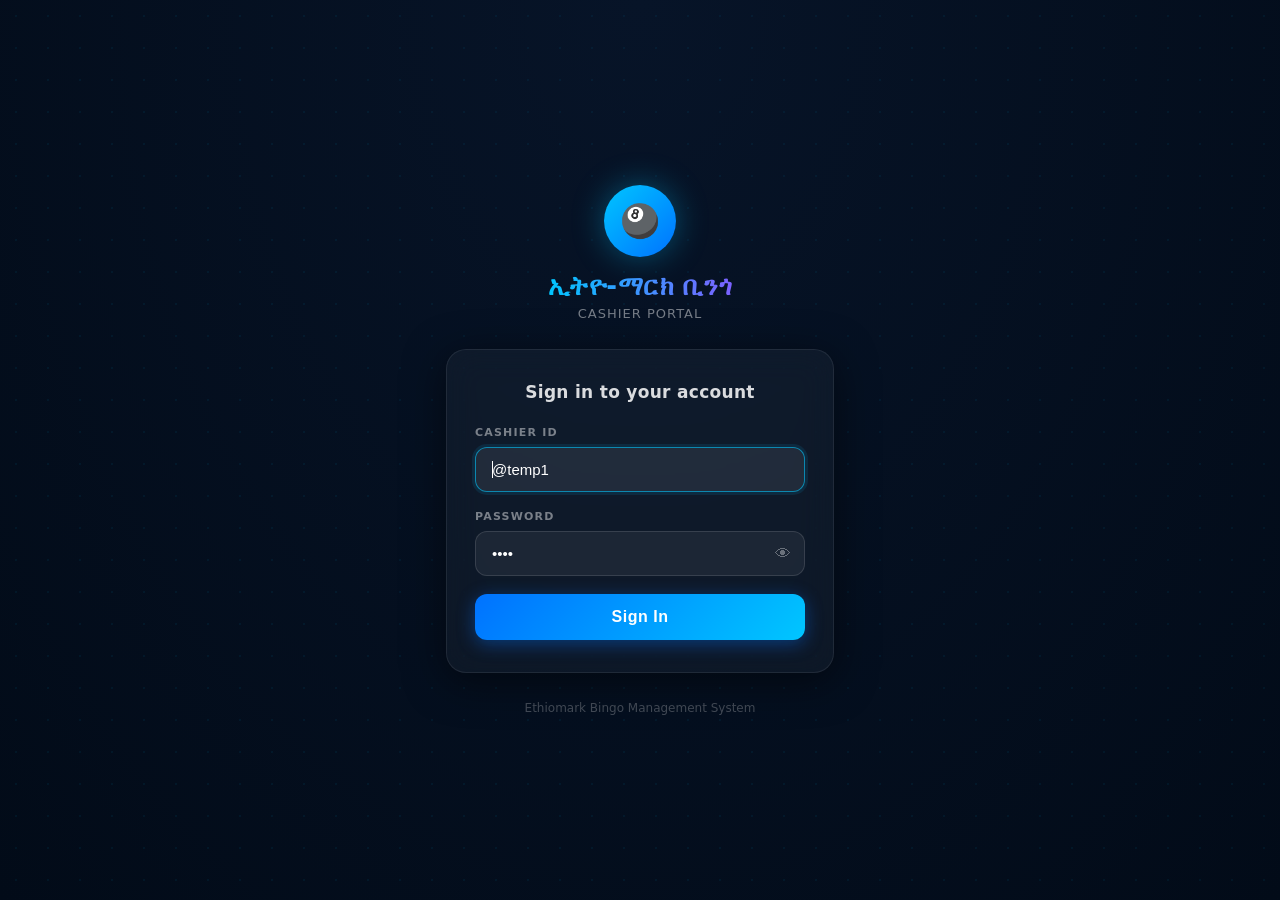
==== commit c335275a: "Ensure game revenue calculation matches settings Update the `renderRegisteredCards` function in `ind" ====
--- a/index.html
+++ b/index.html
@@ -906,13 +906,29 @@
       if (noCardsView) noCardsView.style.display = 'none';
       if (gi)          gi.style.display          = 'block';
 
-      const total_bet  = cards.length * (price || 0);
-      const profit_pct = parseInt(document.getElementById('profit')?.innerText) || 0;
-      let   derash     = total_bet;
+      const total_bet      = cards.length * (price || 0);
+      const profit_pct     = parseInt(document.getElementById('profit')?.innerText) || 0;
+      const lockRoundDigit = parseInt(document.getElementById('lock_round_up_last_digit')?.innerText) || 0;
+      let   derash         = total_bet;
       if (total_bet >= 11) {
-        let house_profit = total_bet * profit_pct / 100;
-        const ld = house_profit % 10;
-        house_profit = house_profit - ld + (ld > 5 ? 10 : 0);
+        let house_profit_tmp = 0;
+        if (profit_pct === 0) {
+          if      (total_bet >= 11  && total_bet < 120)  house_profit_tmp = total_bet * 0.15;
+          else if (total_bet > 120  && total_bet < 320)  house_profit_tmp = total_bet * 0.20;
+          else if (total_bet >= 320 && total_bet < 800)  house_profit_tmp = total_bet * 0.25;
+          else if (total_bet >= 800 && total_bet < 1000) house_profit_tmp = total_bet * 0.30;
+          else if (total_bet >= 1000)                    house_profit_tmp = total_bet * 0.35;
+          else                                           house_profit_tmp = total_bet * 0.40;
+        } else {
+          house_profit_tmp = total_bet * profit_pct / 100;
+        }
+        let house_profit = 0;
+        if (lockRoundDigit === 0) {
+          const ld = house_profit_tmp % 10;
+          house_profit = house_profit_tmp - ld + (ld > 5 ? 10 : 0);
+        } else {
+          house_profit = house_profit_tmp;
+        }
         if (house_profit < 10) house_profit = 10;
         derash = total_bet - house_profit;
       }
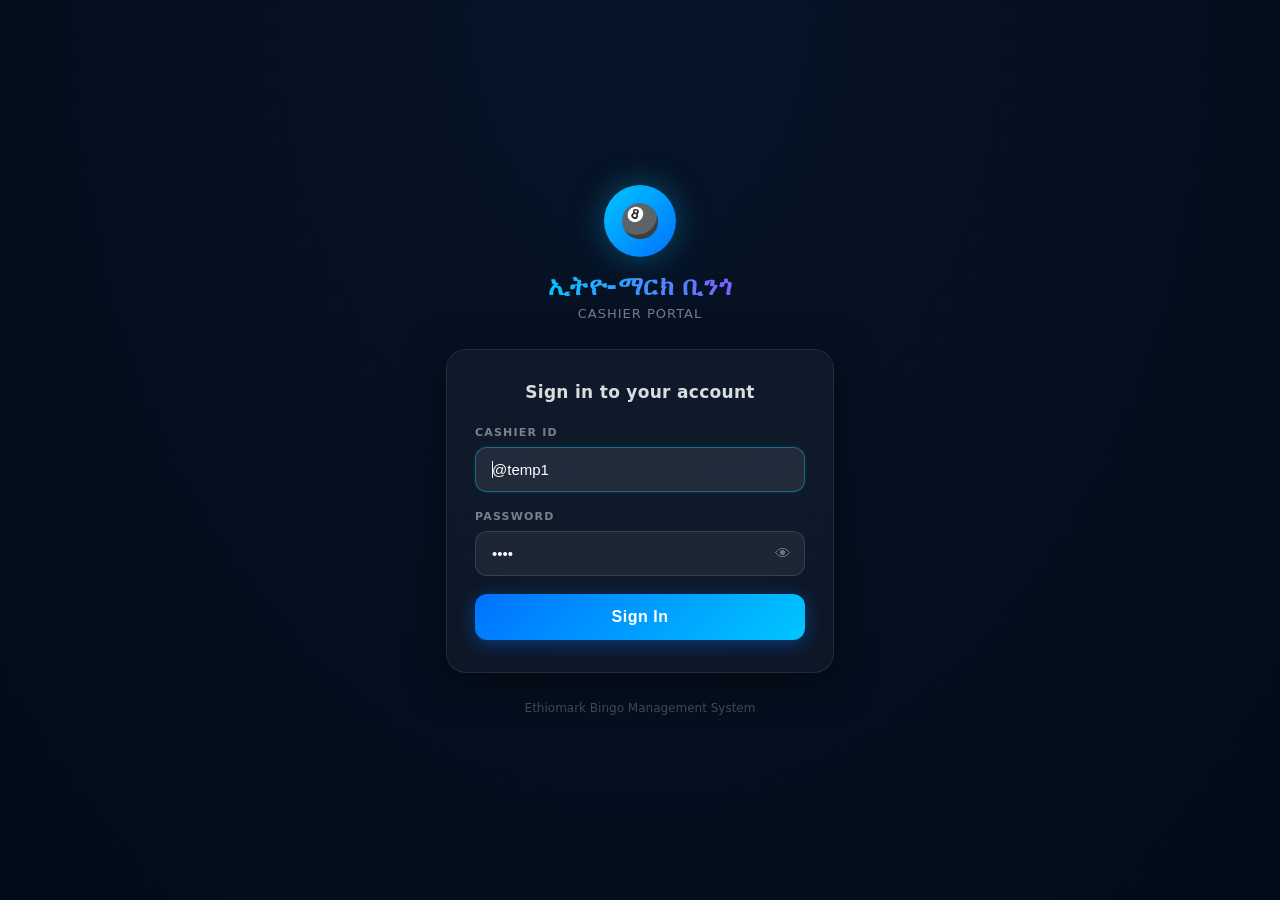
==== commit a5d8ddf3: "Add new pattern named default" ====
--- a/index.html
+++ b/index.html
@@ -378,8 +378,6 @@
   <script>
     /* All voice directory paths (one per voice pack) */
     const directories = [
-      'assets/afall/sound/new-voice/',
-      'assets/afall/sound/addis/',
       'assets/afall/sound/voice/',
       'assets/afall/sound/nigus/',
       'assets/afall/sound/modern-arada/',
@@ -388,7 +386,9 @@
       'assets/afall/sound/beti/',
       'assets/afall/sound/foromifa/',
       'assets/afall/sound/gual/',
-      'assets/afall/sound/wedi/'
+      'assets/afall/sound/wedi/',
+      'assets/afall/sound/new-voice/',
+      'assets/afall/sound/addis/',
     ];
 
     /* 1.wav … 75.wav for every directory */
@@ -703,7 +703,7 @@
         date:         completedAt,
         cards:        gs.cards,
         price:        gs.price        || 0,
-        pattern:      gs.pattern      || 1,
+        pattern:      gs.pattern      || 0,
         sound:        gs.sound        || 1,
         randomstring: gs.randomstring || '',
         status:       'completed',
@@ -839,7 +839,7 @@
     const price = gs.price  || 0;
     document.getElementById('sew').innerText   = cards.length;
     document.getElementById('birr').innerText  = price;
-    document.getElementById('patt').innerText  = gs.pattern || 1;
+    document.getElementById('patt').innerText  = gs.pattern || 0;
 
     const sound = gs.sound || 1;
     document.getElementById('ran_voice').innerText = sound;
@@ -893,6 +893,7 @@
     document.getElementById('modal-round-number').innerHTML = 'Round ' + round;
 
     const patternNames = {
+      0: 'Default',
       1: 'Any 1 Line',   2: 'Any 2 Lines', 3: 'Any Horizontal', 4: 'Any Vertical',
       5: 'X Pattern',    6: 'Four Corners', 7: 'Center Corners', 8: 'Meskel',
       9: 'T Shape',     10: 'Reverse T',  11: 'L Shape',       12: 'Full Card'
@@ -1092,6 +1093,7 @@
 
     /* Update game status bar */
     const patternNames = {
+      0: 'Default',
       1: 'Any 1 Line', 2: 'Any 2 Lines', 3: 'Any Horizontal', 4: 'Any Vertical',
       5: 'X Pattern', 6: 'Four Corners', 7: 'Center Corners', 8: 'Meskel',
       9: 'T Shape', 10: 'Reverse T', 11: 'L Shape', 12: 'Full Card'
@@ -1104,7 +1106,7 @@
       const gameState = getGameState();
 
       document.getElementById('gsb-round').textContent   = 'Round ' + roundNumber;
-      document.getElementById('gsb-pattern').textContent = patternNames[gameState.pattern || 1] || 'Pattern ' + (gameState.pattern || 1);
+      document.getElementById('gsb-pattern').textContent = patternNames[gameState.pattern || 0] || 'Pattern ' + (gameState.pattern || 0);
       document.getElementById('gsb-cards').textContent   = totalCardsSelected;
       document.getElementById('gsb-price').textContent   = betAmountPerCard;
     }
@@ -1149,7 +1151,7 @@
           date: startedAt,
           cards: gameStateLock.cards,
           price: gameStateLock.price || 0,
-          pattern: gameStateLock.pattern || 1,
+          pattern: gameStateLock.pattern || 0,
           sound: gameStateLock.sound || 1,
           randomstring: '',
           status: 'started',
@@ -1547,14 +1549,6 @@
       </select>
     </div>
 
-    <div class="settings-option" style="display:flex; align-items:center; justify-content:space-between; gap:12px;">
-      <label style="margin:0; flex:1;">ትርፍ ማጠጋጠጊ (Round profit to nearest 10):</label>
-      <label class="sound-settings-switch" style="margin:0;">
-        <input type="checkbox" id="settings_lock_round_up_last_digit">
-        <span class="sound-settings-slider"></span>
-        <span class="sound-settings-state">OFF</span>
-      </label>
-    </div>
 
     <div class="settings-option">
       <label>Set Profit:</label>
@@ -1571,6 +1565,15 @@
     </div>
 
     <div class="sound-settings-toggles">
+      <div class="settings-option" style="display:flex; align-items:center; justify-content:space-between; gap:12px;">
+      <label style="margin:0; flex:1;">ትርፍ አጠጋጠጊ (Round profit to nearest 10):</label>
+      <label class="sound-settings-switch" style="margin:0;">
+        <input type="checkbox" id="settings_lock_round_up_last_digit">
+        <span class="sound-settings-slider"></span>
+        <span class="sound-settings-state">OFF</span>
+      </label>
+    </div>
+
       <div class="sound-settings-toggle-row">
         <div class="sound-settings-toggle-group">
           <label class="sound-settings-toggle-label">ሊጀምር ነው ድምጽ</label>
@@ -1973,6 +1976,7 @@
             <div style="margin-bottom:10px;">
               <label style="font-size:20px;">Pattern:</label><br>
               <select id="reg_pattern" style="font-size:20px; width:100%; padding:5px;">
+                <option value="0">Default</option>
                 <option value="1">Any 1 line</option>
                 <option value="2">Any 2 lines</option>
                 <option value="3">Any Horizontal</option>
@@ -2264,7 +2268,7 @@
         const cards = raw.split(',').map(s => parseInt(s.trim())).filter(n => !isNaN(n) && n > 0);
         if (!cards.length) { alert('Please enter at least one card number.'); return; }
 
-        const pattern = parseInt(document.getElementById('reg_pattern').value) || 1;
+        const pattern = parseInt(document.getElementById('reg_pattern').value) || 0;
         const price   = parseInt(document.getElementById('reg_price').value)   || 10;
         const sound   = parseInt(document.getElementById('reg_voice').value)   || 1;
         const gs      = getGameState();
@@ -2287,7 +2291,7 @@
       function clearRegistration() {
         if (!confirm('Clear game and start new round?')) return;
         const gs = getGameState();
-        saveGameState({ round: (gs.round || 1) + 1, cards: [], pattern: 1, price: 0, sound: 1, speed_range: 3, randomstring: '' });
+        saveGameState({ round: (gs.round || 1) + 1, cards: [], pattern: 0, price: 0, sound: 1, speed_range: 3, randomstring: '' });
         location.reload();
       }
     </script>
@@ -2486,8 +2490,8 @@
 
             <div class="sound-input-text">
               <select id="voiceselect" class="voiceselect" onchange="change_language()">
-                <option value="11">New voice</option>
-                <option value="10">Addis</option>
+                <option value="10">New voice</option>
+                <option value="11">Addis</option>
                 <option value="1">Bereket</option>
                 <option value="2">Nigus</option>
                 <option value="3">Amharic Arada</option>
@@ -3016,7 +3020,7 @@
     await API.saveGameState({
       round:            newRound,
       cards:            [],
-      pattern:          gs.pattern      || 1,
+      pattern:          gs.pattern      || 0,
       price:            gs.price        || 0,
       sound:            gs.sound        || 1,
       speed_range:      gs.speed_range  || 3,
@@ -3033,6 +3037,9 @@
     });
     window._gameStateCache = await API.getGameState();
     showAlert('Round ተጠናቋል! → ወደ ምዝገባ...', 'success');
+    setTimeout(() => {
+      window.location.href = 'reg_new_game.html';
+    }, 1500);
   });
 
   /* ── Reload Guard ──
@@ -3116,65 +3123,7 @@
     }
     return src.find(c => c[0] === cn) || null;
   }
-
-
-
-
-  /* Returns { count_winning_line, expected_pattern } */
-  // function checkCardWin(card, drawn, pattern) {
-  //   const b = card[1], ic = card[2], n = card[3], g = card[4], o = card[5];
-  //   const drawnSet = new Set(drawn);
-  //   const FREE     = n[2];
-
-  //   function hit(v)     { return drawnSet.has(v) || v === FREE; }
-  //   function allHit(arr){ return arr.every(v => hit(v)); }
-
-  //   const rows    = [
-  //     [b[0],ic[0],n[0],g[0],o[0]], [b[1],ic[1],n[1],g[1],o[1]],
-  //     [b[2],ic[2],n[2],g[2],o[2]], [b[3],ic[3],n[3],g[3],o[3]],
-  //     [b[4],ic[4],n[4],g[4],o[4]]
-  //   ];
-  //   const cols    = [b, ic, n, g, o];
-  //   const diag1   = [b[0],ic[1],n[2],g[3],o[4]];
-  //   const diag2   = [b[4],ic[3],n[2],g[1],o[0]];
-  //   const corners  = [b[0],o[0],b[4],o[4]];
-  //   const cCorners = [ic[1],g[1],ic[3],g[3]];
-  //   const meskel   = [ic[2],n[1],n[3],g[2]];
-
-  //   function rowHit(i) { return rows[i].filter(v => hit(v)).length >= (i === 2 ? 4 : 5); }
-  //   function colHit(c) { return c.filter(v => hit(v)).length >= (c === n ? 4 : 5); }
-  //   function diagHit(d){ return d.filter(v => hit(v)).length >= 4; }
-
-  //   function countLines() {
-  //     let cnt = 0;
-  //     if (allHit(corners))  cnt++;
-  //     if (allHit(cCorners)) cnt++;
-  //     if (allHit(meskel))   cnt++;
-  //     for (let i = 0; i < 5; i++) if (rowHit(i)) cnt++;
-  //     cols.forEach(c => { if (colHit(c)) cnt++; });
-  //     if (diagHit(diag1)) cnt++;
-  //     if (diagHit(diag2)) cnt++;
-  //     return cnt;
-  //   }
-
-  //   let win = false;
-  //   switch (pattern) {
-  //     case 1:  win = countLines() >= 1; break;
-  //     case 2:  win = countLines() >= 2; break;
-  //     case 3:  win = rows.some((_, i) => rowHit(i)); break;
-  //     case 4:  win = cols.some(c => colHit(c)); break;
-  //     case 5:  win = diagHit(diag1) && diagHit(diag2); break;
-  //     case 6:  win = allHit(corners); break;
-  //     case 7:  win = allHit(cCorners); break;
-  //     case 8:  win = allHit(meskel); break;
-  //     case 9:  win = rowHit(0) && colHit(n); break;
-  //     case 10: win = rowHit(4) && colHit(n); break;
-  //     case 11: win = colHit(b) && rowHit(4); break;
-  //     case 12: win = [b,ic,n,g,o].every(c => c.every(v => hit(v))); break;
-  //     default: win = false;
-  //   }
-  //   return { count_winning_line: win ? 1 : 0, expected_pattern: 1 };
-  // }
+  
   function checkCardWin(card, drawn, pattern) {
     const b = card[1], ic = card[2], n = card[3], g = card[4], o = card[5];
     const drawnSet = new Set(drawn);
@@ -3216,6 +3165,12 @@
     let win = false;
 
     switch (pattern) {
+      case 0:
+        win =
+          countLines() >= 1 ||   // rows, cols, diagonals
+          allHit(corners)  ||    // outer corners
+          allHit(cCorners);      // inner corners
+        break; 
       case 1:  win = countLines() >= 1; break;
       case 2:  win = countLines() >= 2; break;
       case 3:  win = rows.some((_, i) => rowHit(i)); break;
@@ -3260,61 +3215,7 @@
     return { count_winning_line: win ? 1 : 0, expected_pattern: 1 };
   }
 
-
-
-
-  /* Returns a Set of cell values that form winning lines */
-  // function getWinningCells(card, drawn, pattern) {
-  //   const b = card[1], ic = card[2], n = card[3], g = card[4], o = card[5];
-  //   const drawnSet = new Set(drawn);
-  //   const FREE     = n[2];
-
-  //   function hit(v)     { return drawnSet.has(v) || v === FREE; }
-  //   function allHit(arr){ return arr.every(v => hit(v)); }
-
-  //   const rows    = [
-  //     [b[0],ic[0],n[0],g[0],o[0]], [b[1],ic[1],n[1],g[1],o[1]],
-  //     [b[2],ic[2],n[2],g[2],o[2]], [b[3],ic[3],n[3],g[3],o[3]],
-  //     [b[4],ic[4],n[4],g[4],o[4]]
-  //   ];
-  //   const cols    = [b, ic, n, g, o];
-  //   const diag1   = [b[0],ic[1],n[2],g[3],o[4]];
-  //   const diag2   = [b[4],ic[3],n[2],g[1],o[0]];
-  //   const corners  = [b[0],o[0],b[4],o[4]];
-  //   const cCorners = [ic[1],g[1],ic[3],g[3]];
-  //   const meskel   = [ic[2],n[1],n[3],g[2]];
-
-  //   function rowHit(i) { return rows[i].filter(v => hit(v)).length >= (i === 2 ? 4 : 5); }
-  //   function colHit(c) { return c.filter(v => hit(v)).length >= (c === n ? 4 : 5); }
-  //   function diagHit(d){ return d.filter(v => hit(v)).length >= 4; }
-
-  //   const W   = new Set();
-  //   function add(arr) { arr.forEach(v => W.add(v)); }
-
-  //   switch (pattern) {
-  //     case 1: case 2:
-  //       if (allHit(corners))  add(corners);
-  //       if (allHit(cCorners)) add(cCorners);
-  //       if (allHit(meskel))   add(meskel);
-  //       rows.forEach((r, i) => { if (rowHit(i)) add(r); });
-  //       cols.forEach(c       => { if (colHit(c)) add(c); });
-  //       if (diagHit(diag1)) add(diag1);
-  //       if (diagHit(diag2)) add(diag2);
-  //       break;
-  //     case 3:  rows.forEach((r, i) => { if (rowHit(i)) add(r); }); break;
-  //     case 4:  cols.forEach(c      => { if (colHit(c)) add(c); }); break;
-  //     case 5:  if (diagHit(diag1) && diagHit(diag2)) { add(diag1); add(diag2); } break;
-  //     case 6:  if (allHit(corners))  add(corners);  break;
-  //     case 7:  if (allHit(cCorners)) add(cCorners); break;
-  //     case 8:  if (allHit(meskel))   add(meskel);   break;
-  //     case 9:  if (rowHit(0) && colHit(n)) { add(rows[0]); add(n); } break;
-  //     case 10: if (rowHit(4) && colHit(n)) { add(rows[4]); add(n); } break;
-  //     case 11: if (colHit(b) && rowHit(4)) { add(b); add(rows[4]); } break;
-  //     case 12: [b,ic,n,g,o].forEach(c => add(c)); break;
-  //   }
-  //   return W;
-  // }
-
+  
   function getWinningCells(card, drawn, pattern) {
     const b = card[1], ic = card[2], n = card[3], g = card[4], o = card[5];
     const drawnSet = new Set(drawn);
@@ -3343,6 +3244,16 @@
     function add(arr) { arr.forEach(v => W.add(v)); }
 
     switch (pattern) {
+      case 0:
+        rows.forEach(r => { if (allHit(r)) add(r); });
+        cols.forEach(c => { if (allHit(c)) add(c); });
+
+        if (allHit(diag1)) add(diag1);
+        if (allHit(diag2)) add(diag2);
+
+        if (allHit(corners))  add(corners);
+        if (allHit(cCorners)) add(cCorners);
+        break;
       case 1:
       case 2:
         rows.forEach((r, i) => { if (allHit(r)) add(r); });
@@ -3416,6 +3327,7 @@
   function hit(v)  { return drawnSet.has(v) || v === FREE; }
 
   const patternNames = {
+    0: 'Default',
     1: 'Any 1 Line',   2: 'Any 2 Lines', 3: 'Any Horizontal', 4: 'Any Vertical',
     5: 'X Pattern',    6: 'Four Corners', 7: 'Center Corners', 8: 'Meskel',
     9: 'T Shape',     10: 'Reverse T',  11: 'L Shape',       12: 'Full Card'
@@ -3516,7 +3428,7 @@
 
     const gs         = getGameState();
     const regCards   = gs.cards || [];
-    const pattern    = gs.pattern || 1;
+    const pattern    = gs.pattern || 0;
     const drawn      = (gs.randomstring || randomstring).split(',')
                           .map(n => parseInt(n)).filter(n => !isNaN(n) && n > 0);
     /* Capture on_call at check moment — before any more numbers are drawn */
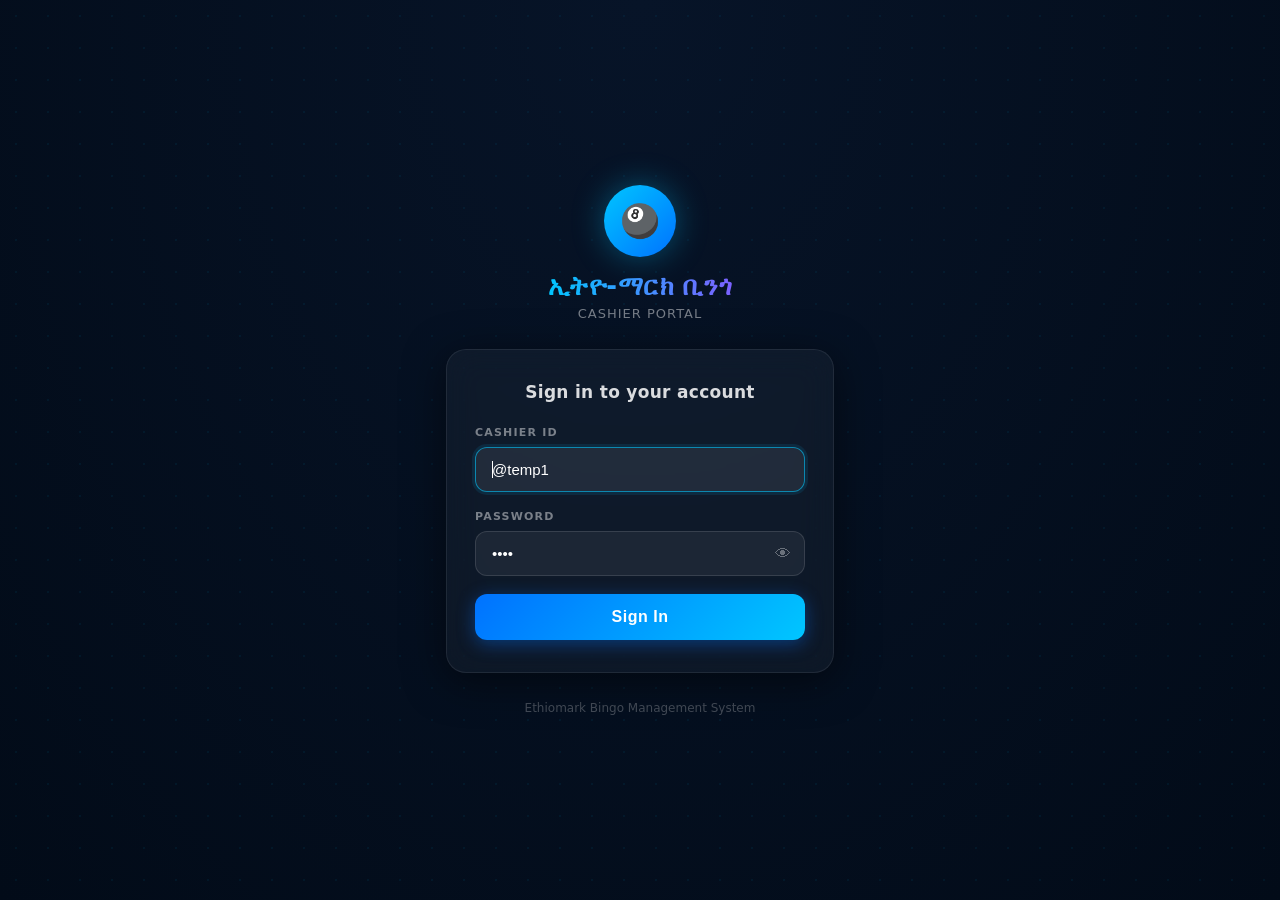
==== commit a6bd714f: "Improve license key input by pre-filling machine ID Replaces textarea with a split input for license" ====
--- a/index.html
+++ b/index.html
@@ -1175,7 +1175,8 @@
 <!-- ─── Package overlay (license key input) ─── -->
 <style>
   #pkg-key-input::placeholder { color: rgba(255, 255, 255, 0.25); }
-  #pkg-key-input:focus {
+  #pkg-key-input:focus ~ * { outline: none; }
+  #pkg-key-wrap:focus-within {
     border-color: rgba(0, 198, 255, 0.5) !important;
     box-shadow: 0 0 0 3px rgba(0, 198, 255, 0.1);
   }
@@ -1303,14 +1304,22 @@
                   letter-spacing:1.2px; text-transform:uppercase; margin-bottom:10px;">
         🔓 Step 3 — Paste the key below and activate
       </div>
-      <textarea id="pkg-key-input" rows="2"
-                placeholder="e.g.  EM-76058E59-5000-1-A3F92B1C"
-                style="width:100%; background:rgba(255,255,255,0.06);
-                       border:1px solid rgba(255,255,255,0.12); border-radius:10px;
-                       color:#fff; font-family:monospace; font-size:13px;
-                       padding:10px 12px; resize:none; outline:none;
-                       transition:border-color 0.2s, box-shadow 0.2s; line-height:1.5;">
-      </textarea>
+      <div style="display:flex; align-items:center; gap:0;
+                  background:rgba(255,255,255,0.06); border:1px solid rgba(255,255,255,0.12);
+                  border-radius:10px; overflow:hidden; transition:border-color 0.2s, box-shadow 0.2s;"
+           id="pkg-key-wrap">
+        <span id="pkg-key-prefix"
+              style="flex-shrink:0; padding:10px 10px 10px 12px; font-family:monospace;
+                     font-size:13px; color:rgba(255,255,255,0.35); white-space:nowrap;
+                     border-right:1px solid rgba(255,255,255,0.1); user-select:none;">
+          EM-········-
+        </span>
+        <input id="pkg-key-input" type="text"
+               placeholder="5000-1-A3F92B1C"
+               style="flex:1; background:transparent; border:none; outline:none;
+                      color:#fff; font-family:monospace; font-size:13px;
+                      padding:10px 12px; min-width:0;" />
+      </div>
       <div id="pkg-key-error"
            style="display:none; color:#ff5252; font-size:12px; font-weight:600;
                   margin-top:8px; padding:8px 10px; background:rgba(255,82,82,0.1);
@@ -2112,6 +2121,12 @@
               trialBanner.style.display  = 'none';
               activateSec.style.display  = 'block';
               unlockSec.style.display    = 'none';
+              API.getMachineId().then(mid => {
+                if (mid) {
+                  const pfx = document.getElementById('pkg-key-prefix');
+                  if (pfx) pfx.textContent = 'EM-' + mid + '-';
+                }
+              }).catch(() => {});
               const inp = document.getElementById('pkg-key-input');
               if (inp) inp.focus();
             }
@@ -2119,6 +2134,12 @@
             trialBanner.style.display = 'none';
             activateSec.style.display = 'block';
             unlockSec.style.display   = 'none';
+            API.getMachineId().then(mid => {
+              if (mid) {
+                const pfx = document.getElementById('pkg-key-prefix');
+                if (pfx) pfx.textContent = 'EM-' + mid + '-';
+              }
+            }).catch(() => {});
           }
         }, _pkgModalWasOpen ? 320 : 0);
       }
@@ -2212,7 +2233,7 @@
 
       /* ── Activate package button ── */
       document.getElementById('pkg-activate-btn').addEventListener('click', async () => {
-        const keyStr = document.getElementById('pkg-key-input').value.trim();
+        const suffix = document.getElementById('pkg-key-input').value.trim().toUpperCase();
         const errEl  = document.getElementById('pkg-key-error');
         const sucEl  = document.getElementById('pkg-key-success');
         const btn    = document.getElementById('pkg-activate-btn');
@@ -2220,8 +2241,18 @@
         errEl.style.display = 'none';
         sucEl.style.display = 'none';
 
-        if (!keyStr) {
-          errEl.textContent   = 'Please paste the license key first.';
+        if (!suffix) {
+          errEl.textContent   = 'Please enter the key suffix first (e.g. 5000-1-A3F92B1C).';
+          errEl.style.display = 'block';
+          return;
+        }
+
+        let keyStr;
+        try {
+          const mid = await API.getMachineId();
+          keyStr = 'EM-' + mid + '-' + suffix;
+        } catch (_) {
+          errEl.textContent   = 'Could not read machine ID. Please try again.';
           errEl.style.display = 'block';
           return;
         }
